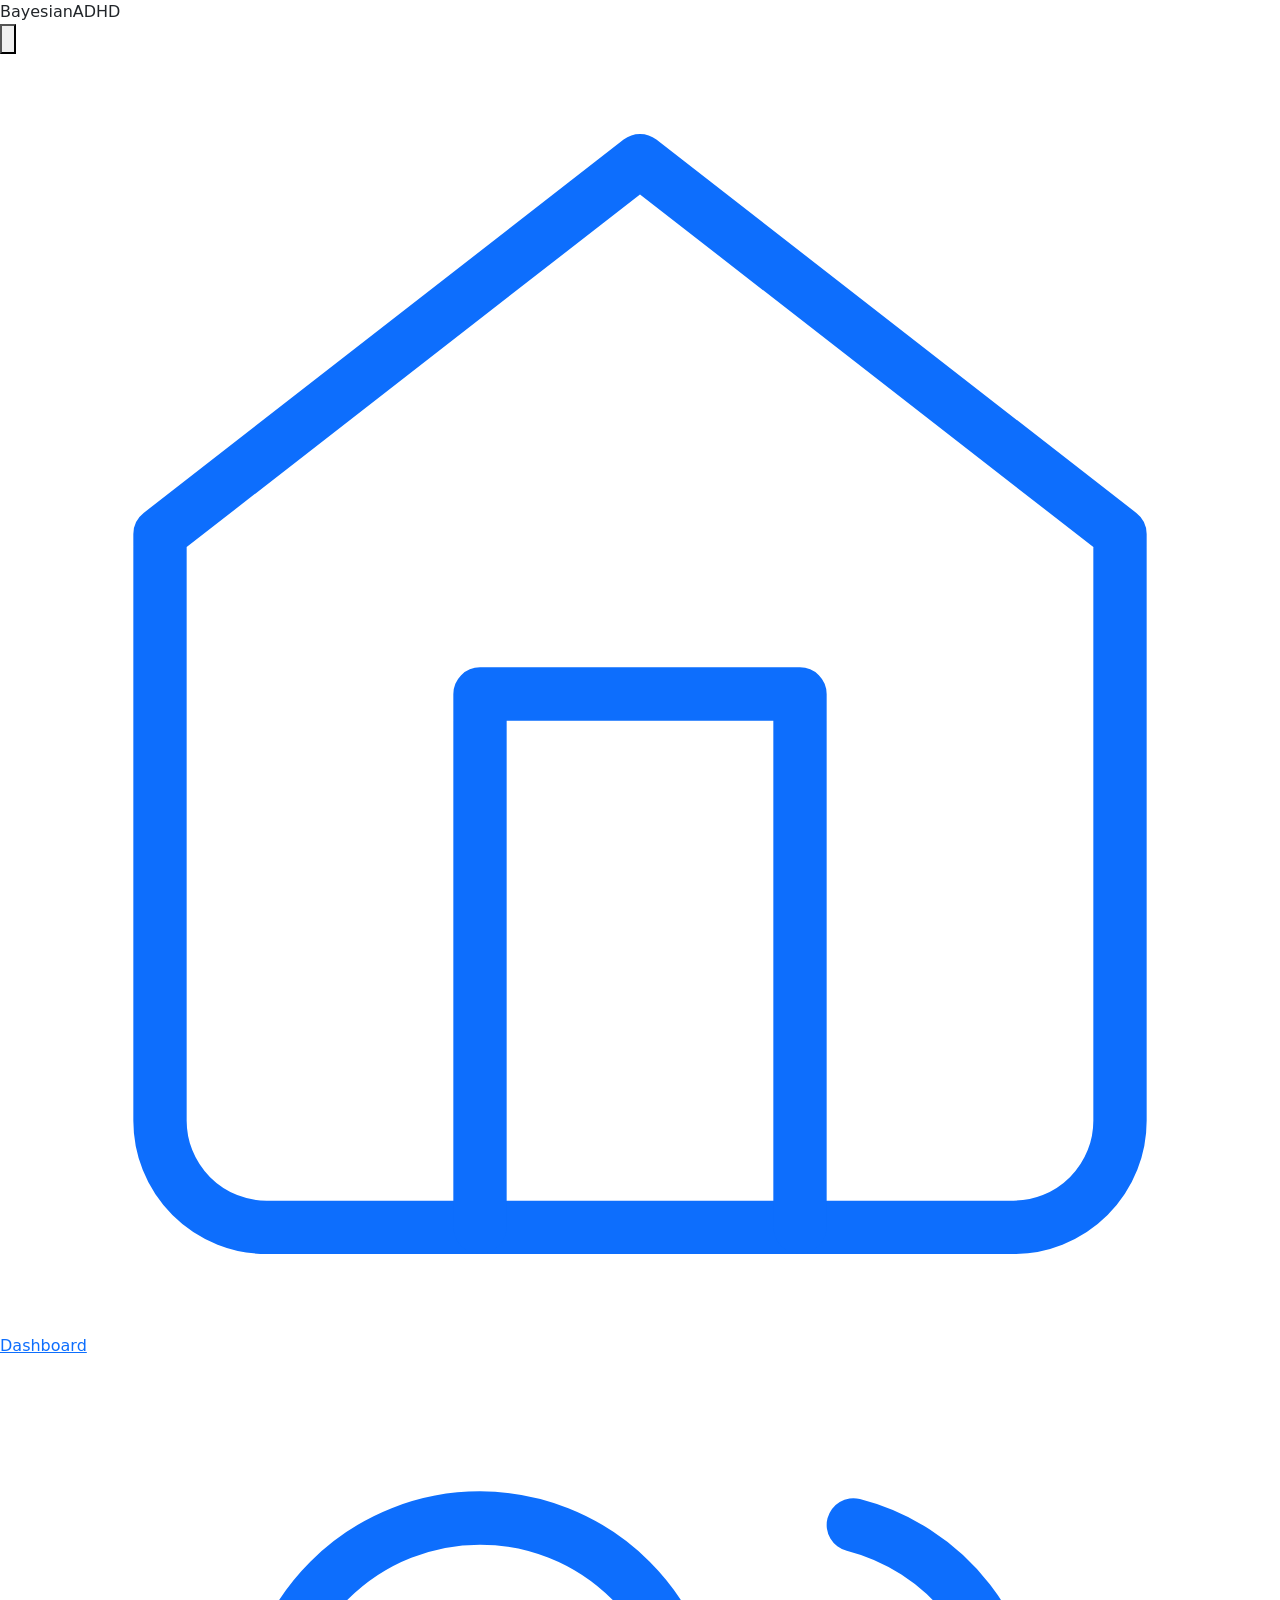
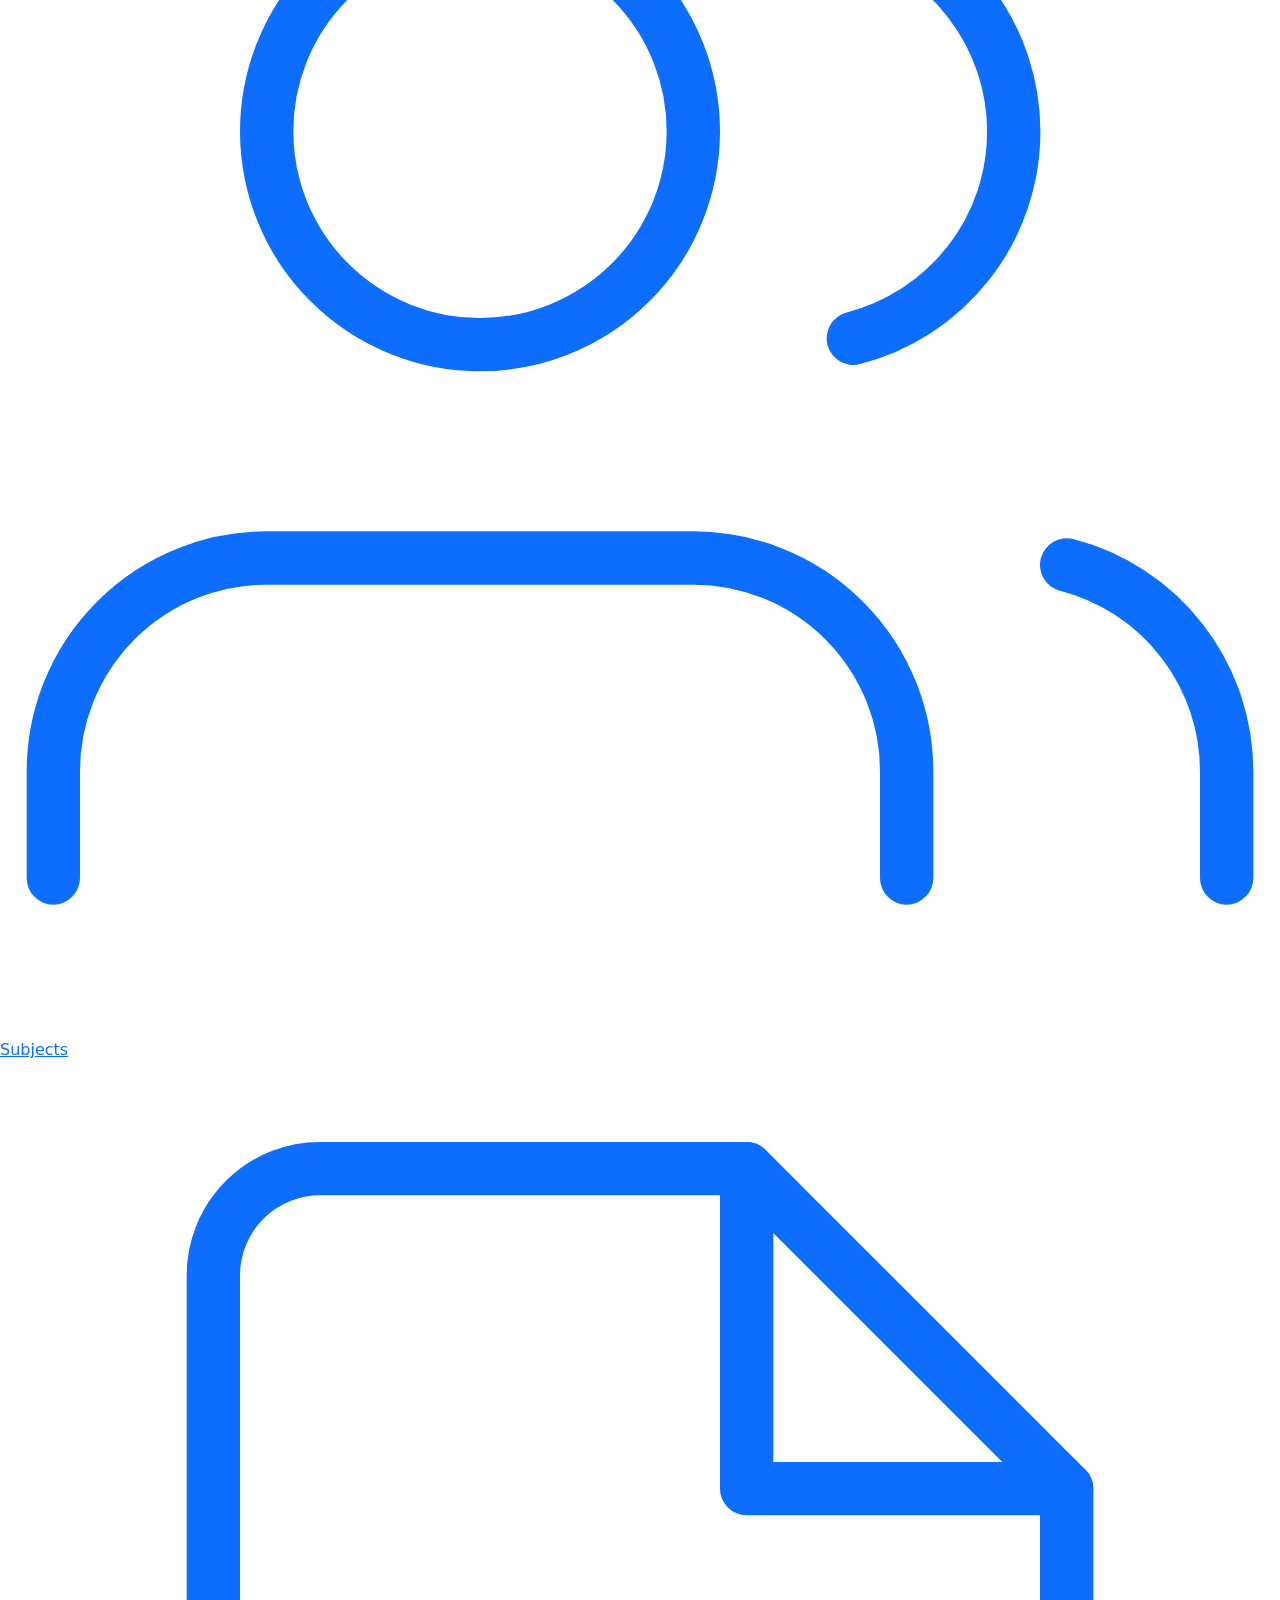
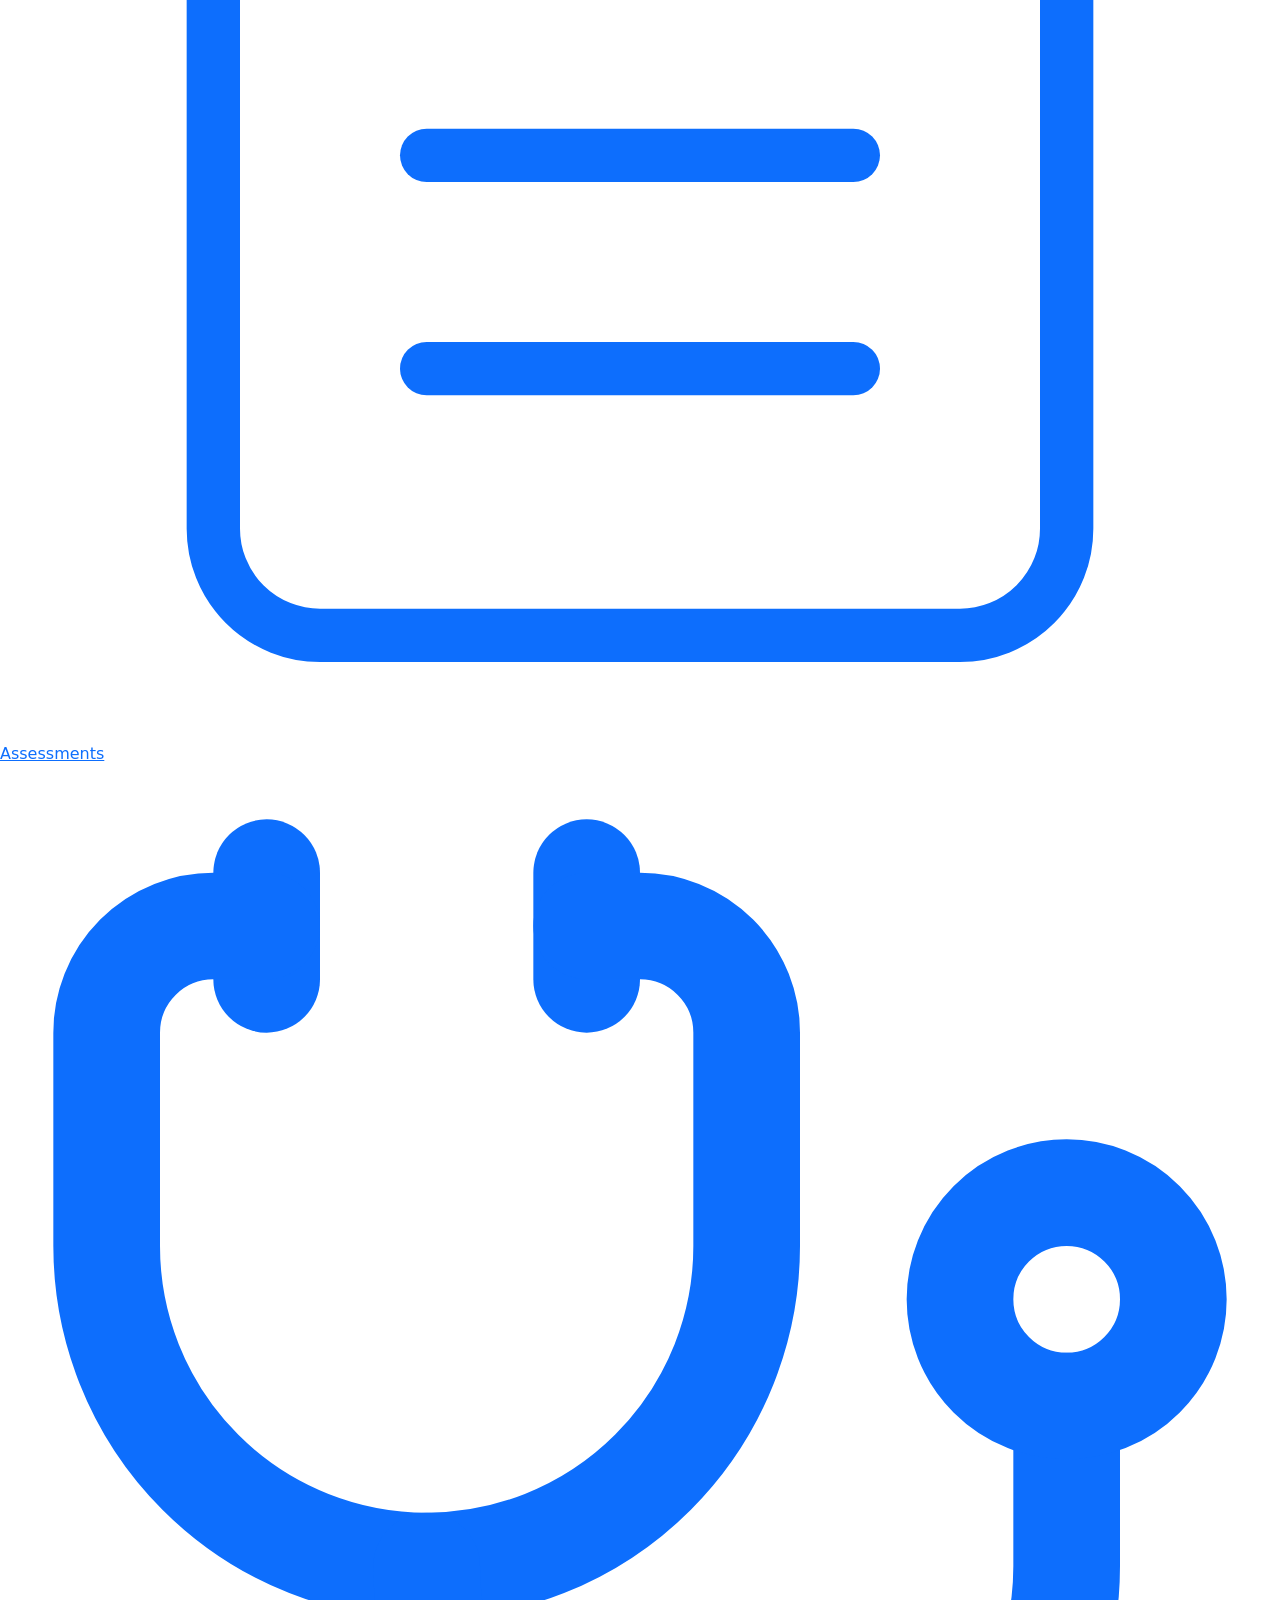
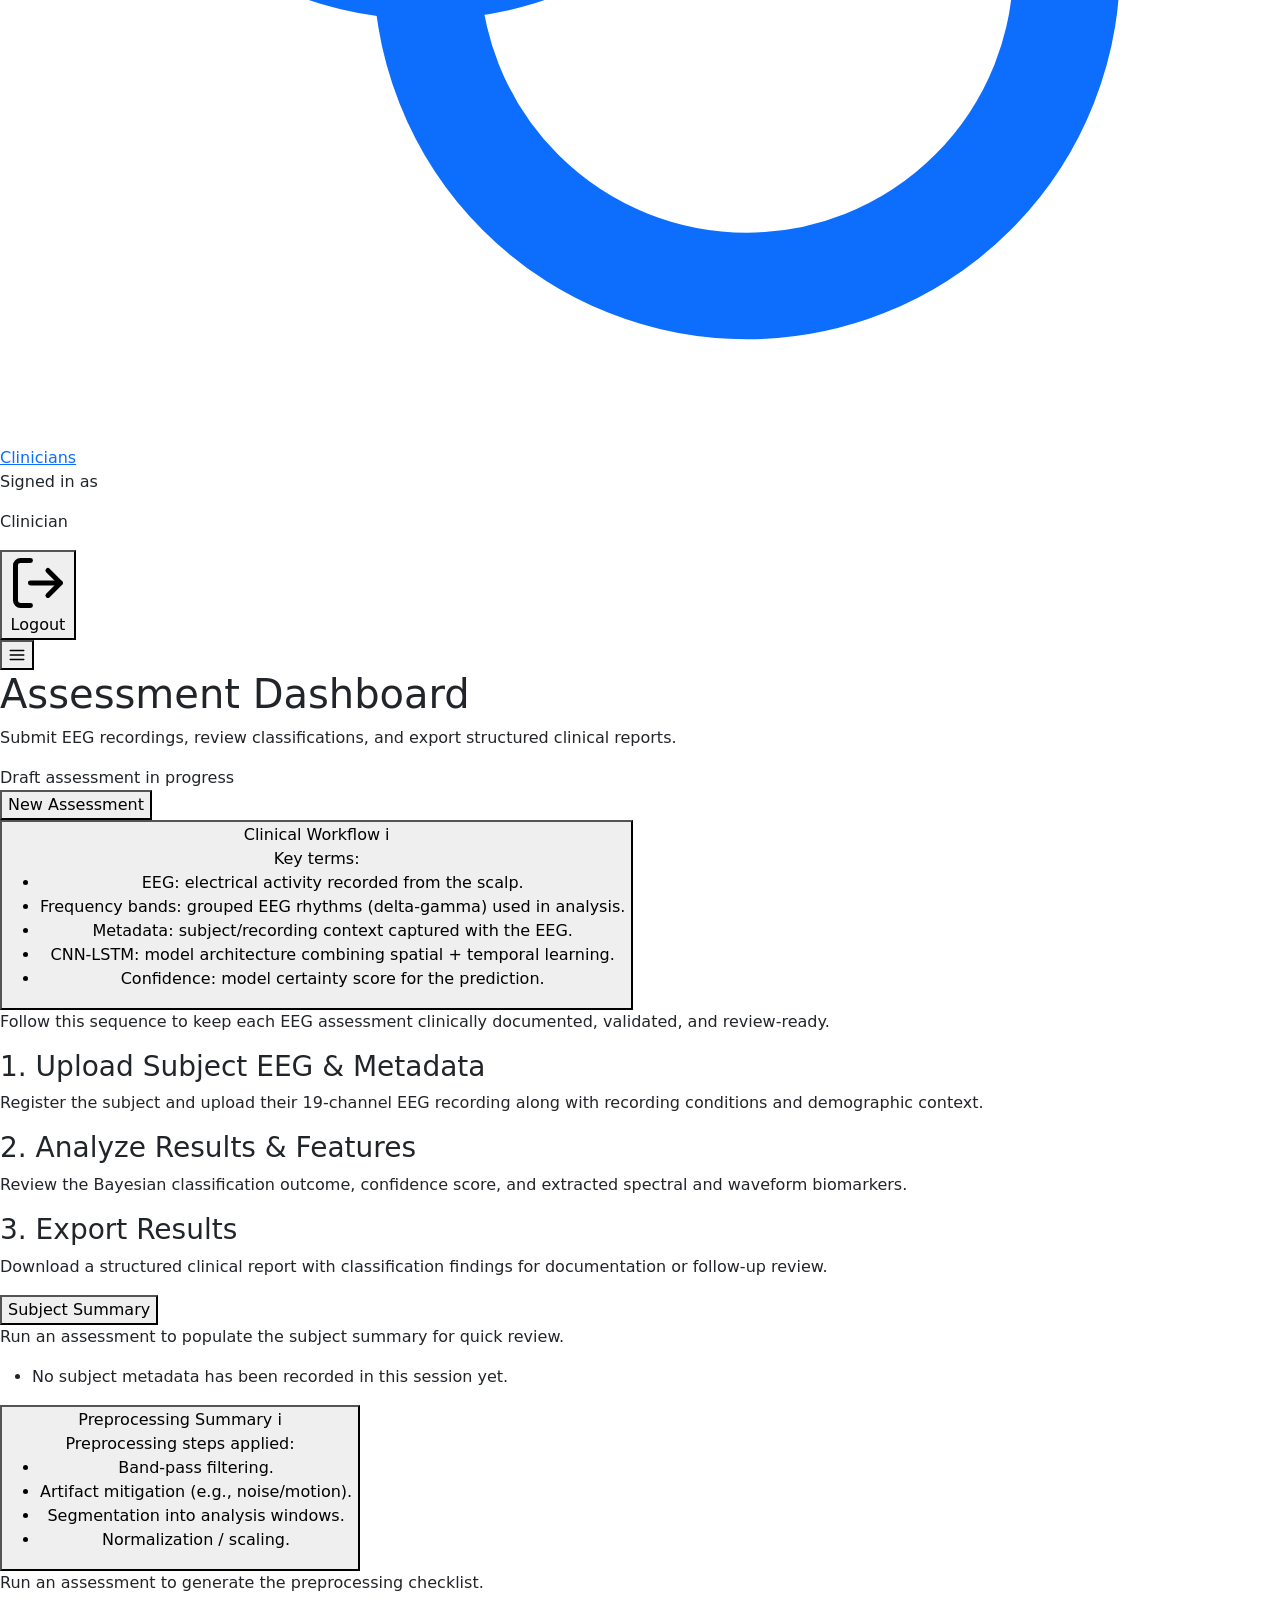
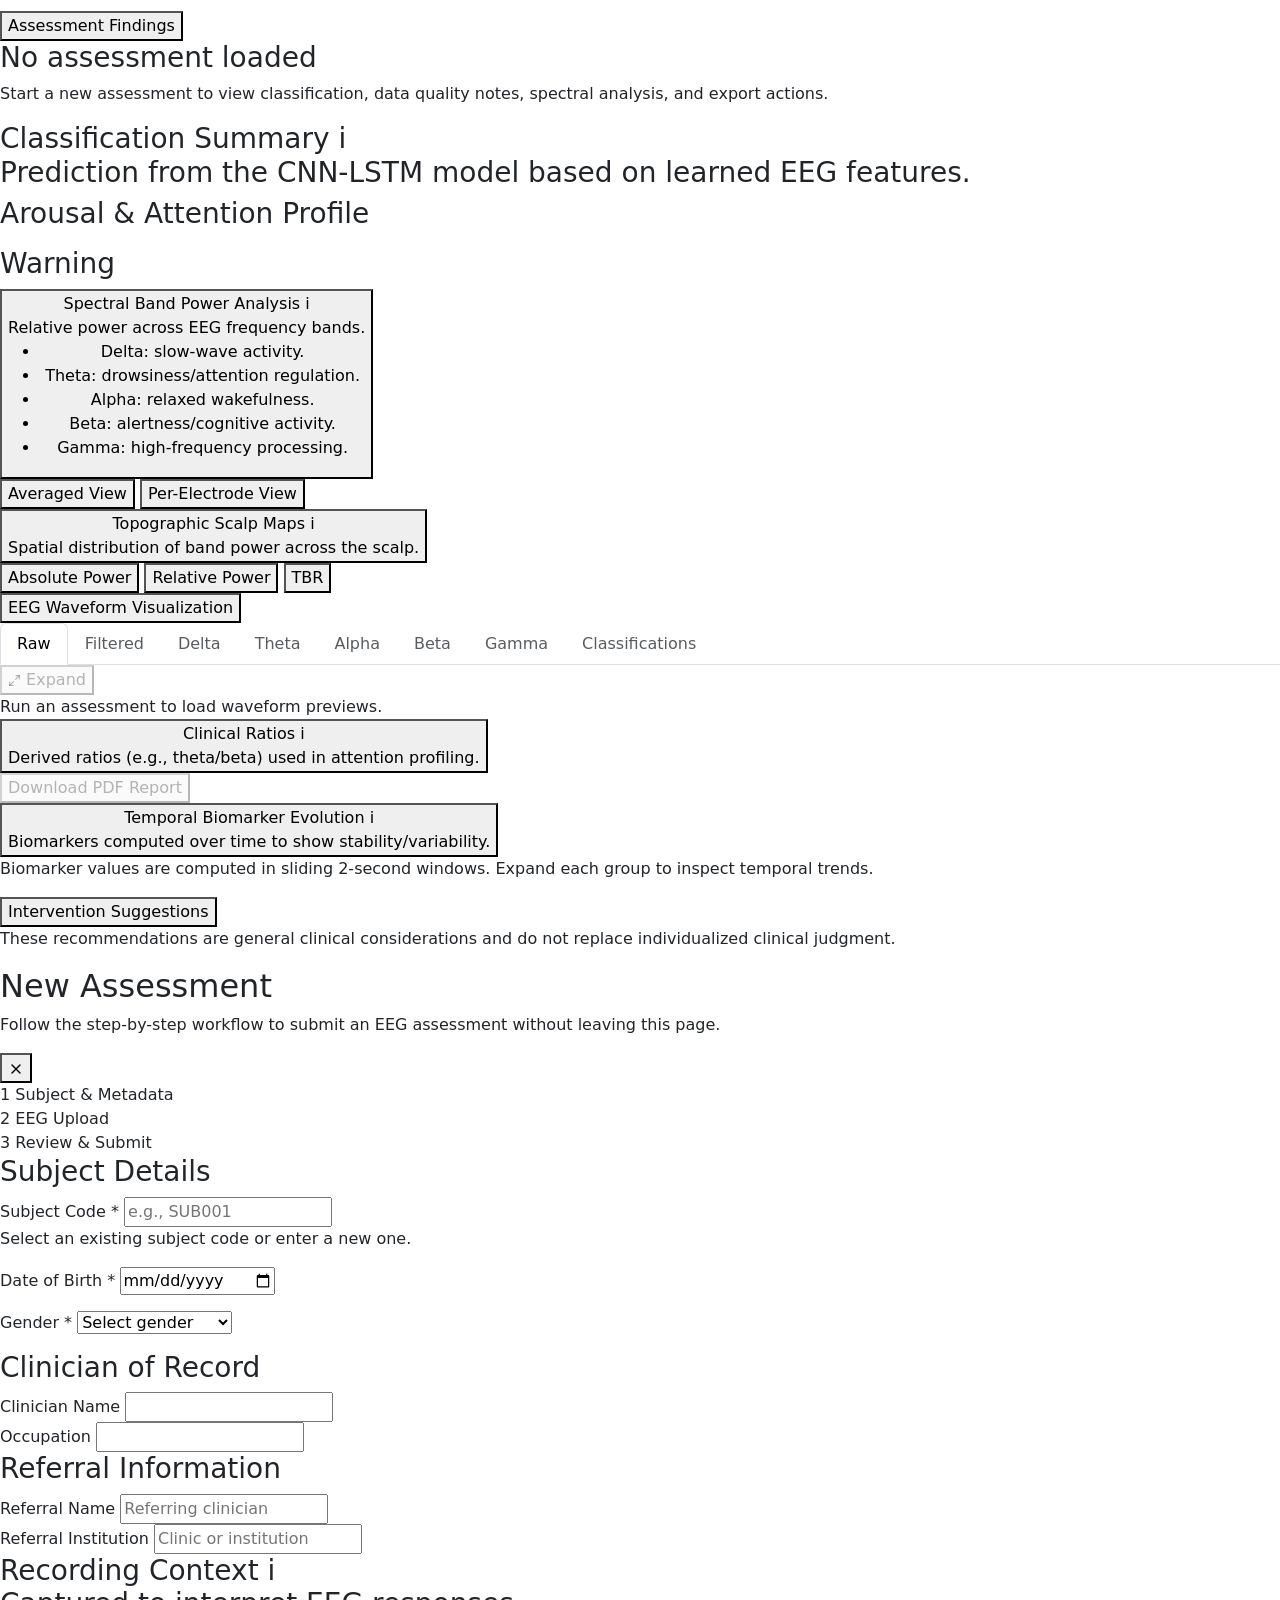
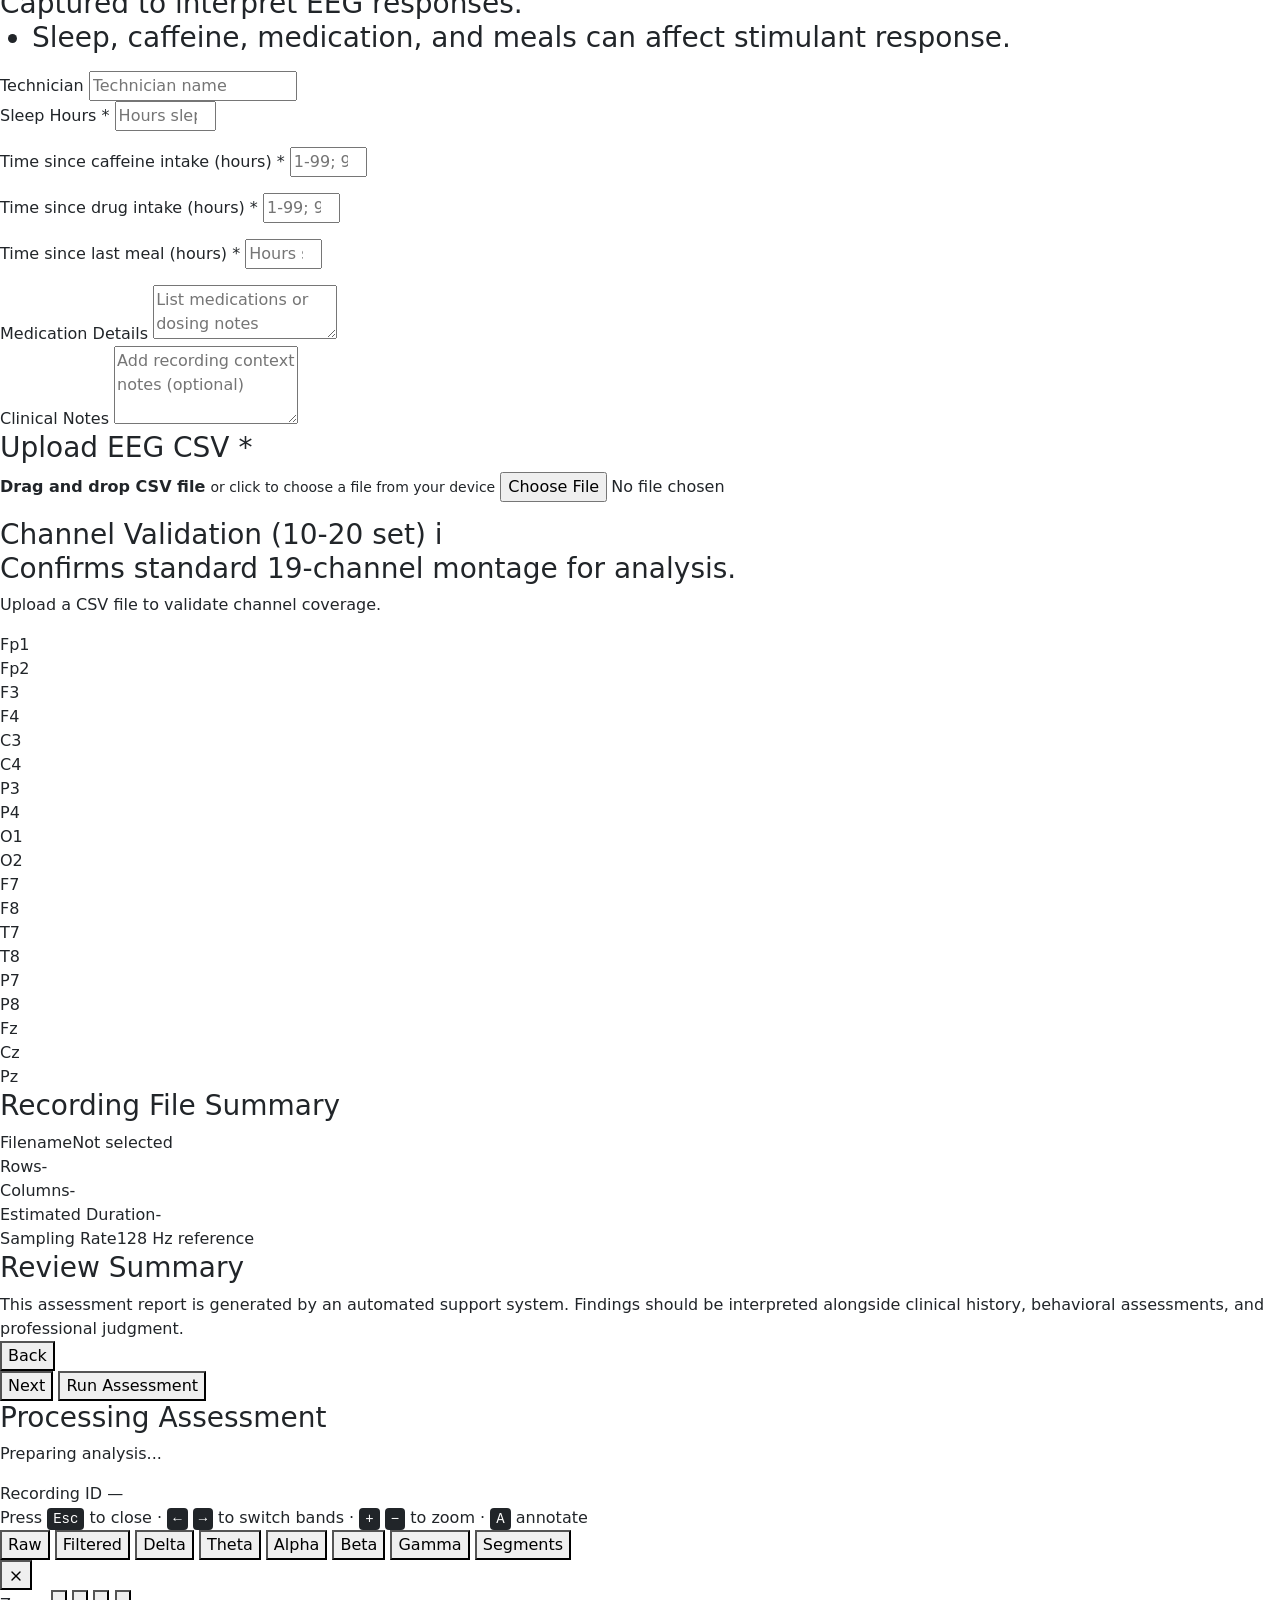
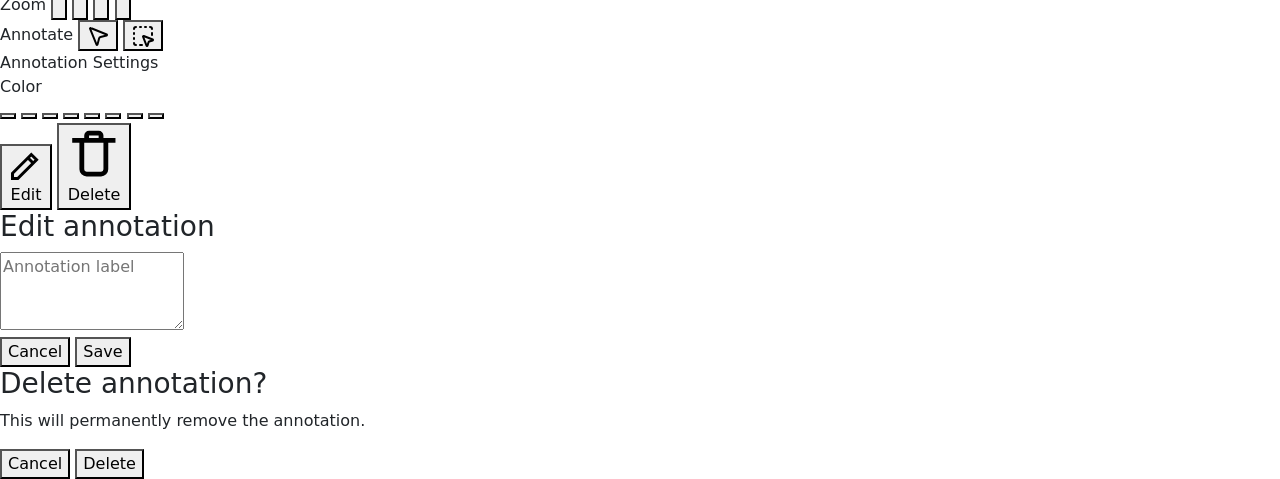
==== backend/app/templates/index.html @ 5d0bcc8f "Refactor HTML structure and improve accessibility in index.html - Adjusted indentation and formattin" ====
<!doctype html>
<html lang="en">
  <head>
    <meta charset="UTF-8" />
    <meta name="viewport" content="width=device-width, initial-scale=1.0" />
    <title>BayesianADHD - Assessment Dashboard</title>
    <link rel="icon" type="image/png" href="/static/images/icon.png" />
    <link
      href="https://cdn.jsdelivr.net/npm/bootstrap@5.3.8/dist/css/bootstrap.min.css"
      rel="stylesheet"
      integrity="sha384-sRIl4kxILFvY47J16cr9ZwB07vP4J8+LH7qKQnuqkuIAvNWLzeN8tE5YBujZqJLB"
      crossorigin="anonymous"
    />
    <link rel="stylesheet" href="/static/app.css" />
    <link rel="stylesheet" href="/static/index.css" />
  </head>

  <body>
    <div
      id="toast-container"
      class="toast-container"
      aria-live="assertive"
      aria-atomic="true"
    ></div>
    <div id="sidebar-backdrop" class="sidebar-backdrop"></div>

    <div class="app-shell">
      <aside class="app-sidebar" id="sidebar" aria-label="Primary navigation">
        <div class="sidebar-brand">
          <div class="sidebar-brand-inner">
            <span class="brand-name">BayesianADHD</span>
          </div>
          <button
            class="sidebar-expand-btn"
            id="sidebar-expand-btn"
            type="button"
            aria-label="Toggle sidebar"
          >
            <svg
              viewBox="0 0 24 24"
              fill="none"
              stroke="currentColor"
              stroke-width="2"
              stroke-linecap="round"
              stroke-linejoin="round"
            >
              <line x1="3" y1="12" x2="21" y2="12"></line>
              <line x1="3" y1="6" x2="21" y2="6"></line>
              <line x1="3" y1="18" x2="21" y2="18"></line>
            </svg>
          </button>
        </div>

        <nav class="sidebar-nav">
          <a
            href="/index.html"
            class="sidebar-link active"
            title="Dashboard"
            aria-label="Dashboard"
          >
            <svg
              viewBox="0 0 24 24"
              fill="none"
              stroke="currentColor"
              stroke-linecap="round"
              stroke-linejoin="round"
            >
              <path d="M3 9l9-7 9 7v11a2 2 0 0 1-2 2H5a2 2 0 0 1-2-2z"></path>
              <polyline points="9 22 9 12 15 12 15 22"></polyline>
            </svg>
            <span>Dashboard</span>
          </a>
          <a href="/subjects.html" class="sidebar-link" title="Subjects" aria-label="Subjects">
            <svg
              viewBox="0 0 24 24"
              fill="none"
              stroke="currentColor"
              stroke-linecap="round"
              stroke-linejoin="round"
            >
              <path d="M17 21v-2a4 4 0 0 0-4-4H5a4 4 0 0 0-4 4v2"></path>
              <circle cx="9" cy="7" r="4"></circle>
              <path d="M23 21v-2a4 4 0 0 0-3-3.87"></path>
              <path d="M16 3.13a4 4 0 0 1 0 7.75"></path>
            </svg>
            <span>Subjects</span>
          </a>
          <a href="/results.html" class="sidebar-link" title="Assessments" aria-label="Assessments">
            <svg
              viewBox="0 0 24 24"
              fill="none"
              stroke="currentColor"
              stroke-linecap="round"
              stroke-linejoin="round"
            >
              <path d="M14 2H6a2 2 0 0 0-2 2v16a2 2 0 0 0 2 2h12a2 2 0 0 0 2-2V8z"></path>
              <polyline points="14 2 14 8 20 8"></polyline>
              <line x1="16" y1="13" x2="8" y2="13"></line>
              <line x1="16" y1="17" x2="8" y2="17"></line>
            </svg>
            <span>Assessments</span>
          </a>
          <a
            href="/clinicians.html"
            class="sidebar-link"
            title="Clinicians"
            aria-label="Clinicians"
          >
            <svg
              viewBox="0 0 24 24"
              fill="none"
              stroke="currentColor"
              stroke-width="2"
              stroke-linecap="round"
              stroke-linejoin="round"
            >
              <path d="M11 2v2"></path>
              <path d="M5 2v2"></path>
              <path d="M5 3H4a2 2 0 0 0-2 2v4a6 6 0 0 0 12 0V5a2 2 0 0 0-2-2h-1"></path>
              <path d="M8 15a6 6 0 0 0 12 0v-3"></path>
              <circle cx="20" cy="10" r="2"></circle>
            </svg>
            <span>Clinicians</span>
          </a>
        </nav>

        <div class="sidebar-footer">
          <p class="sidebar-user-label">Signed in as</p>
          <p class="sidebar-user-name" id="sidebar-clinician-name">Clinician</p>
          <button id="logout-btn" class="sidebar-logout" type="button" title="Logout">
            <svg
              viewBox="0 0 24 24"
              fill="none"
              stroke="currentColor"
              stroke-width="2"
              stroke-linecap="round"
              stroke-linejoin="round"
            >
              <path d="M9 21H5a2 2 0 0 1-2-2V5a2 2 0 0 1 2-2h4"></path>
              <polyline points="16 17 21 12 16 7"></polyline>
              <line x1="21" y1="12" x2="9" y2="12"></line>
            </svg>
            <span class="sidebar-logout-label" id="sidebar-logout-name">Logout</span>
          </button>
        </div>
      </aside>

      <div class="app-main">
        <header class="page-header">
          <div class="page-header-inner">
            <div class="page-title-group">
              <button
                id="sidebar-toggle"
                class="menu-toggle"
                type="button"
                aria-label="Toggle navigation menu"
              >
                <svg
                  width="18"
                  height="18"
                  viewBox="0 0 24 24"
                  fill="none"
                  stroke="currentColor"
                  stroke-width="2"
                  stroke-linecap="round"
                  stroke-linejoin="round"
                >
                  <line x1="3" y1="6" x2="21" y2="6"></line>
                  <line x1="3" y1="12" x2="21" y2="12"></line>
                  <line x1="3" y1="18" x2="21" y2="18"></line>
                </svg>
              </button>
              <div>
                <h1>Assessment Dashboard</h1>
                <p>
                  Submit EEG recordings, review classifications, and export structured clinical
                  reports.
                </p>
                <div id="draft-indicator" class="draft-badge hidden">
                  Draft assessment in progress
                </div>
              </div>
            </div>
            <div class="page-actions">
              <button id="open-assessment-btn" type="button" class="btn-primary-app">
                New Assessment
              </button>
            </div>
          </div>
        </header>

        <main class="page-body">
          <section class="section-shell section-shell--top-level" id="workflow-section">
            <button
              type="button"
              class="section-toggle priority-toggle"
              data-collapsible-toggle
              data-target="workflow-content"
              aria-expanded="true"
            >
              <span class="section-title">
                <span>Clinical Workflow</span>
                <span class="tooltip-anchor">
                  <span class="tooltip-trigger" aria-label="Clinical workflow terminology">
                    i
                  </span>
                  <span class="tooltip-bubble" role="tooltip">
                    <div>Key terms:</div>
                    <ul>
                      <li>EEG: electrical activity recorded from the scalp.</li>
                      <li>Frequency bands: grouped EEG rhythms (delta-gamma) used in analysis.</li>
                      <li>Metadata: subject/recording context captured with the EEG.</li>
                      <li>CNN-LSTM: model architecture combining spatial + temporal learning.</li>
                      <li>Confidence: model certainty score for the prediction.</li>
                    </ul>
                  </span>
                </span>
              </span>
              <span class="toggle-symbol" aria-hidden="true"></span>
            </button>
            <div id="workflow-content" class="section-content" data-collapsible-content>
              <p class="helper-copy">
                Follow this sequence to keep each EEG assessment clinically documented, validated,
                and review-ready.
              </p>
              <div class="workflow-grid">
                <article class="workflow-step">
                  <h3>1. Upload Subject EEG & Metadata</h3>
                  <p>
                    Register the subject and upload their 19-channel EEG recording along with
                    recording conditions and demographic context.
                  </p>
                </article>
                <article class="workflow-step">
                  <h3>2. Analyze Results & Features</h3>
                  <p>
                    Review the Bayesian classification outcome, confidence score, and extracted
                    spectral and waveform biomarkers.
                  </p>
                </article>
                <article class="workflow-step">
                  <h3>3. Export Results</h3>
                  <p>
                    Download a structured clinical report with classification findings for
                    documentation or follow-up review.
                  </p>
                </article>
              </div>
            </div>
          </section>

          <section class="section-shell section-shell--top-level" id="subject-summary-section">
            <button
              type="button"
              class="section-toggle priority-toggle"
              data-collapsible-toggle
              data-target="subject-summary-content"
              aria-expanded="true"
            >
              <span>Subject Summary</span>
              <span class="toggle-symbol" aria-hidden="true"></span>
            </button>
            <div id="subject-summary-content" class="section-content" data-collapsible-content>
              <p id="subject-summary-helper" class="helper-copy">
                Run an assessment to populate the subject summary for quick review.
              </p>
              <ul id="subject-summary-body" class="detail-list"></ul>
            </div>
          </section>

          <section class="section-shell section-shell--top-level" id="prep-checklist-section">
            <button
              type="button"
              class="section-toggle priority-toggle"
              data-collapsible-toggle
              data-target="prep-checklist-content"
              aria-expanded="false"
            >
              <span class="section-title">
                <span>Preprocessing Summary</span>
                <span class="tooltip-anchor">
                  <span class="tooltip-trigger" aria-label="Preprocessing summary definition">
                    i
                  </span>
                  <span class="tooltip-bubble" role="tooltip">
                    <div>Preprocessing steps applied:</div>
                    <ul>
                      <li>Band-pass filtering.</li>
                      <li>Artifact mitigation (e.g., noise/motion).</li>
                      <li>Segmentation into analysis windows.</li>
                      <li>Normalization / scaling.</li>
                    </ul>
                  </span>
                </span>
              </span>
              <span class="toggle-symbol" aria-hidden="true"></span>
            </button>
            <div id="prep-checklist-content" class="section-content" data-collapsible-content>
              <p id="prep-checklist-helper" class="helper-copy">
                Run an assessment to generate the preprocessing checklist.
              </p>
              <ul id="prep-checklist-body" class="detail-list"></ul>
            </div>
          </section>

          <section
            class="section-shell section-shell--top-level results-shell"
            id="assessment-findings"
          >
            <button
              type="button"
              class="section-toggle priority-toggle"
              data-collapsible-toggle
              data-target="clinical-assessment-content"
              aria-expanded="true"
            >
              <span>Assessment Findings</span>
              <span class="toggle-symbol" aria-hidden="true"></span>
            </button>
            <div id="clinical-assessment-content" class="section-content" data-collapsible-content>
              <div class="assessment-panel-body">
                <div id="results-empty-state" class="empty-state">
                  <h3>No assessment loaded</h3>
                  <p>
                    Start a new assessment to view classification, data quality notes, spectral
                    analysis, and export actions.
                  </p>
                </div>

                <div id="results-loading" class="loading-block hidden">
                  <div class="skeleton-row single-wide"></div>
                  <div class="skeleton-row single-tight"></div>
                  <div class="skeleton-row skeleton-row--double"></div>
                  <div class="skeleton-row single-wide"></div>
                </div>

                <div id="results-content" class="results-content hidden">
                  <article class="summary-card">
                    <h3>
                      Classification Summary
                      <span class="tooltip-anchor">
                        <span
                          class="tooltip-trigger"
                          role="button"
                          tabindex="0"
                          aria-label="Classification summary definition"
                        >
                          i
                        </span>
                        <span class="tooltip-bubble" role="tooltip">
                          <div>
                            Prediction from the CNN-LSTM model based on learned EEG features.
                          </div>
                        </span>
                      </span>
                    </h3>
                    <div id="prediction-result"></div>
                  </article>

                  <article class="summary-card" id="narrative-card">
                    <h3>Arousal &amp; Attention Profile</h3>
                    <p id="narrative-text" class="narrative-text"></p>
                  </article>

                  <article id="quality-notice-section" class="quality-card hidden">
                    <h3 id="quality-notice-title">Warning</h3>
                    <div id="quality-notice-content"></div>
                  </article>

                  <article class="section-shell section-shell--card" id="spectral-section-card">
                    <button
                      type="button"
                      class="section-toggle"
                      data-collapsible-toggle
                      data-target="spectral-content"
                      aria-expanded="true"
                    >
                      <span class="section-title">
                        <span>Spectral Band Power Analysis</span>
                        <span class="tooltip-anchor">
                          <span class="tooltip-trigger" aria-label="Spectral band power definition">
                            i
                          </span>
                          <span class="tooltip-bubble" role="tooltip">
                            <div>Relative power across EEG frequency bands.</div>
                            <ul>
                              <li>Delta: slow-wave activity.</li>
                              <li>Theta: drowsiness/attention regulation.</li>
                              <li>Alpha: relaxed wakefulness.</li>
                              <li>Beta: alertness/cognitive activity.</li>
                              <li>Gamma: high-frequency processing.</li>
                            </ul>
                          </span>
                        </span>
                      </span>
                      <span class="toggle-symbol" aria-hidden="true"></span>
                    </button>
                    <div id="spectral-content" class="section-content" data-collapsible-content>
                      <div
                        class="band-view-toggle"
                        role="group"
                        aria-label="Band power display mode"
                      >
                        <button type="button" id="band-view-average" class="toggle-btn active">
                          Averaged View
                        </button>
                        <button type="button" id="band-view-electrode" class="toggle-btn">
                          Per-Electrode View
                        </button>
                      </div>
                      <div id="band-power-bars"></div>
                    </div>
                  </article>

                  <article class="section-shell section-shell--card" id="topographic-section-card">
                    <button
                      type="button"
                      class="section-toggle"
                      data-collapsible-toggle
                      data-target="topographic-content"
                      aria-expanded="false"
                    >
                      <span class="section-title">
                        <span>Topographic Scalp Maps</span>
                        <span class="tooltip-anchor">
                          <span
                            class="tooltip-trigger"
                            aria-label="Topographic scalp maps definition"
                          >
                            i
                          </span>
                          <span class="tooltip-bubble" role="tooltip">
                            <div>Spatial distribution of band power across the scalp.</div>
                          </span>
                        </span>
                      </span>
                      <span class="toggle-symbol" aria-hidden="true"></span>
                    </button>
                    <div
                      id="topographic-content"
                      class="section-content hidden"
                      data-collapsible-content
                    >
                      <div id="topo-section">
                        <div class="topo-type-toggle">
                          <button
                            type="button"
                            class="topo-type-btn active"
                            data-topo-type="absolute"
                          >
                            Absolute Power
                          </button>
                          <button type="button" class="topo-type-btn" data-topo-type="relative">
                            Relative Power
                          </button>
                          <button type="button" class="topo-type-btn" data-topo-type="tbr">
                            TBR
                          </button>
                        </div>
                        <div id="topo-content">
                          <div id="topo-absolute" class="topo-grid"></div>
                          <div id="topo-relative" class="topo-grid hidden"></div>
                          <div id="topo-tbr" class="topo-grid hidden"></div>
                        </div>
                        <div id="topo-loading" class="loading-block hidden">
                          <div class="skeleton-row"></div>
                          <div class="skeleton-row large"></div>
                        </div>
                      </div>
                    </div>
                  </article>

                  <article class="section-shell section-shell--card" id="waveform-section-card">
                    <button
                      type="button"
                      class="section-toggle"
                      data-collapsible-toggle
                      data-target="waveform-content"
                      aria-expanded="true"
                    >
                      <span>EEG Waveform Visualization</span>
                      <span class="toggle-symbol" aria-hidden="true"></span>
                    </button>
                    <div id="waveform-content" class="section-content" data-collapsible-content>
                      <div class="waveform-tab-bar">
                        <ul class="nav nav-tabs visualization-tabs" id="eegTabs" role="tablist">
                          <li class="nav-item" role="presentation">
                            <button
                              class="nav-link active"
                              id="raw-tab"
                              data-bs-toggle="tab"
                              data-bs-target="#raw-pane"
                              type="button"
                              role="tab"
                              disabled
                            >
                              Raw
                            </button>
                          </li>
                          <li class="nav-item" role="presentation">
                            <button
                              class="nav-link"
                              id="filtered-tab"
                              data-bs-toggle="tab"
                              data-bs-target="#filtered-pane"
                              type="button"
                              role="tab"
                              disabled
                            >
                              Filtered
                            </button>
                          </li>
                          <li class="nav-item" role="presentation">
                            <button
                              class="nav-link"
                              id="delta-tab"
                              data-bs-toggle="tab"
                              data-bs-target="#delta-pane"
                              type="button"
                              role="tab"
                              disabled
                            >
                              Delta
                            </button>
                          </li>
                          <li class="nav-item" role="presentation">
                            <button
                              class="nav-link"
                              id="theta-tab"
                              data-bs-toggle="tab"
                              data-bs-target="#theta-pane"
                              type="button"
                              role="tab"
                              disabled
                            >
                              Theta
                            </button>
                          </li>
                          <li class="nav-item" role="presentation">
                            <button
                              class="nav-link"
                              id="alpha-tab"
                              data-bs-toggle="tab"
                              data-bs-target="#alpha-pane"
                              type="button"
                              role="tab"
                              disabled
                            >
                              Alpha
                            </button>
                          </li>
                          <li class="nav-item" role="presentation">
                            <button
                              class="nav-link"
                              id="beta-tab"
                              data-bs-toggle="tab"
                              data-bs-target="#beta-pane"
                              type="button"
                              role="tab"
                              disabled
                            >
                              Beta
                            </button>
                          </li>
                          <li class="nav-item" role="presentation">
                            <button
                              class="nav-link"
                              id="gamma-tab"
                              data-bs-toggle="tab"
                              data-bs-target="#gamma-pane"
                              type="button"
                              role="tab"
                              disabled
                            >
                              Gamma
                            </button>
                          </li>
                          <li class="nav-item" role="presentation">
                            <button
                              class="nav-link"
                              id="segments-tab"
                              data-bs-toggle="tab"
                              data-bs-target="#segments-pane"
                              type="button"
                              role="tab"
                              disabled
                            >
                              Classifications
                            </button>
                          </li>
                        </ul>
                        <button
                          id="eeg-expand-btn"
                          type="button"
                          class="viz-expand-btn"
                          aria-label="Expand EEG waveform to full screen"
                          disabled
                        >
                          <svg
                            width="13"
                            height="13"
                            viewBox="0 0 24 24"
                            fill="none"
                            stroke="currentColor"
                            stroke-width="2"
                            stroke-linecap="round"
                            stroke-linejoin="round"
                            aria-hidden="true"
                          >
                            <polyline points="15 3 21 3 21 9"></polyline>
                            <polyline points="9 21 3 21 3 15"></polyline>
                            <line x1="21" y1="3" x2="14" y2="10"></line>
                            <line x1="3" y1="21" x2="10" y2="14"></line>
                          </svg>
                          Expand
                        </button>
                      </div>
                      <div class="tab-content" id="eegTabContent">
                        <div class="tab-pane fade show active" id="raw-pane" role="tabpanel">
                          <div class="visualization-container" id="viz-raw">
                            Run an assessment to load waveform previews.
                          </div>
                        </div>
                        <div class="tab-pane fade" id="filtered-pane" role="tabpanel">
                          <div class="visualization-container" id="viz-filtered">
                            Run an assessment to load waveform previews.
                          </div>
                        </div>
                        <div class="tab-pane fade" id="delta-pane" role="tabpanel">
                          <div class="visualization-container" id="viz-delta">
                            Run an assessment to load waveform previews.
                          </div>
                        </div>
                        <div class="tab-pane fade" id="theta-pane" role="tabpanel">
                          <div class="visualization-container" id="viz-theta">
                            Run an assessment to load waveform previews.
                          </div>
                        </div>
                        <div class="tab-pane fade" id="alpha-pane" role="tabpanel">
                          <div class="visualization-container" id="viz-alpha">
                            Run an assessment to load waveform previews.
                          </div>
                        </div>
                        <div class="tab-pane fade" id="beta-pane" role="tabpanel">
                          <div class="visualization-container" id="viz-beta">
                            Run an assessment to load waveform previews.
                          </div>
                        </div>
                        <div class="tab-pane fade" id="gamma-pane" role="tabpanel">
                          <div class="visualization-container" id="viz-gamma">
                            Run an assessment to load waveform previews.
                          </div>
                        </div>
                        <div class="tab-pane fade" id="segments-pane" role="tabpanel">
                          <div class="visualization-container" id="viz-segments">
                            Run an assessment to view classification segments.
                          </div>
                        </div>
                      </div>
                    </div>
                  </article>

                  <article class="section-shell section-shell--card" id="clinical-ratios-card">
                    <button
                      type="button"
                      class="section-toggle"
                      data-collapsible-toggle
                      data-target="clinical-ratios-content"
                      aria-expanded="true"
                    >
                      <span class="section-title">
                        <span>Clinical Ratios</span>
                        <span class="tooltip-anchor">
                          <span class="tooltip-trigger" aria-label="Clinical ratios definition">
                            i
                          </span>
                          <span class="tooltip-bubble" role="tooltip">
                            <div>
                              Derived ratios (e.g., theta/beta) used in attention profiling.
                            </div>
                          </span>
                        </span>
                      </span>
                      <span class="toggle-symbol" aria-hidden="true"></span>
                    </button>
                    <div
                      id="clinical-ratios-content"
                      class="section-content"
                      data-collapsible-content
                    >
                      <div id="clinical-ratios" class="ratio-grid"></div>
                    </div>
                  </article>

                  <div id="export-bar" class="export-bar hidden">
                    <button id="download-pdf-btn" type="button" class="btn-primary-app" disabled>
                      Download PDF Report
                    </button>
                  </div>

                  <article class="section-shell section-shell--card" id="temporal-card">
                    <button
                      type="button"
                      class="section-toggle"
                      data-collapsible-toggle
                      data-target="temporal-content"
                      aria-expanded="false"
                    >
                      <span>Temporal Biomarker Evolution</span>
                      <span class="tooltip-anchor">
                        <span
                          class="tooltip-trigger"
                          aria-label="Temporal biomarker evolution definition"
                        >
                          i
                        </span>
                        <span class="tooltip-bubble" role="tooltip">
                          <div>Biomarkers computed over time to show stability/variability.</div>
                        </span>
                      </span>
                      <span class="toggle-symbol" aria-hidden="true"></span>
                    </button>
                    <div
                      id="temporal-content"
                      class="section-content hidden"
                      data-collapsible-content
                    >
                      <p class="helper-copy">
                        Biomarker values are computed in sliding 2-second windows. Expand each group
                        to inspect temporal trends.
                      </p>
                      <div id="temporal-section">
                        <div id="temporal-plots" class="temporal-plot-list"></div>
                        <div id="temporal-summary"></div>
                        <div id="temporal-loading" class="loading-block hidden">
                          <div class="skeleton-row"></div>
                          <div class="skeleton-row large"></div>
                        </div>
                      </div>
                    </div>
                  </article>

                  <article class="section-shell section-shell--card" id="intervention-card">
                    <button
                      type="button"
                      class="section-toggle"
                      data-collapsible-toggle
                      data-target="intervention-content"
                      aria-expanded="false"
                    >
                      <span>Intervention Suggestions</span>
                      <span class="toggle-symbol" aria-hidden="true"></span>
                    </button>
                    <div
                      id="intervention-content"
                      class="section-content hidden"
                      data-collapsible-content
                    >
                      <p class="helper-copy">
                        These recommendations are general clinical considerations and do not replace
                        individualized clinical judgment.
                      </p>
                      <ul id="intervention-suggestions" class="intervention-list"></ul>
                    </div>
                  </article>
                </div>
              </div>
            </div>
          </section>
        </main>

        <div id="assessment-backdrop" class="assessment-backdrop"></div>
        <aside
          class="assessment-drawer"
          id="assessment-drawer"
          aria-hidden="true"
          aria-labelledby="assessment-drawer-title"
        >
          <div class="drawer-header">
            <div>
              <h2 id="assessment-drawer-title">New Assessment</h2>
              <p>
                Follow the step-by-step workflow to submit an EEG assessment without leaving this
                page.
              </p>
            </div>
            <button
              id="close-assessment-btn"
              class="icon-button"
              type="button"
              aria-label="Close assessment drawer"
            >
              <svg
                width="16"
                height="16"
                viewBox="0 0 24 24"
                fill="none"
                stroke="currentColor"
                stroke-width="2"
                stroke-linecap="round"
                stroke-linejoin="round"
              >
                <line x1="18" y1="6" x2="6" y2="18"></line>
                <line x1="6" y1="6" x2="18" y2="18"></line>
              </svg>
            </button>
          </div>

          <div class="drawer-stepper" aria-label="Assessment steps">
            <div class="step-item is-active" id="step-item-1">
              <span class="step-item-inner">
                <span class="step-dot">1</span>
                <span class="step-text">Subject & Metadata</span>
              </span>
            </div>
            <div class="step-item" id="step-item-2">
              <span class="step-item-inner">
                <span class="step-dot">2</span>
                <span class="step-text">EEG Upload</span>
              </span>
            </div>
            <div class="step-item" id="step-item-3">
              <span class="step-item-inner">
                <span class="step-dot">3</span>
                <span class="step-text">Review & Submit</span>
              </span>
            </div>
          </div>

          <div class="drawer-body">
            <form id="analysis-form" enctype="multipart/form-data" novalidate>
              <section class="drawer-step" data-step="1">
                <div class="assessment-form-columns">
                  <div class="assessment-form-column assessment-form-column--left">
                    <div class="form-panel">
                      <h3>Subject Details</h3>
                      <div class="form-grid">
                        <div class="field-wrap full">
                          <label for="subject-code"
                            >Subject Code <span class="required-indicator">*</span></label
                          >
                          <input
                            type="text"
                            id="subject-code"
                            list="subject-list"
                            placeholder="e.g., SUB001"
                            maxlength="60"
                            required
                          />
                          <datalist id="subject-list"></datalist>
                          <p class="hint">Select an existing subject code or enter a new one.</p>
                          <p class="field-error hidden" data-error-for="subject-code"></p>
                        </div>
                        <div class="field-wrap">
                          <label for="date-of-birth"
                            >Date of Birth <span class="required-indicator">*</span></label
                          >
                          <input type="date" id="date-of-birth" required />
                          <p class="field-error hidden" data-error-for="date-of-birth"></p>
                        </div>
                        <div class="field-wrap">
                          <label for="gender"
                            >Gender <span class="required-indicator">*</span></label
                          >
                          <select id="gender" required>
                            <option value="" selected disabled>Select gender</option>
                            <option value="Male">Male</option>
                            <option value="Female">Female</option>
                            <option value="Other">Other</option>
                            <option value="Prefer not to say">Prefer not to say</option>
                          </select>
                          <p class="field-error hidden" data-error-for="gender"></p>
                        </div>
                      </div>
                    </div>

                    <div class="form-panel">
                      <h3>Clinician of Record</h3>
                      <div class="form-grid">
                        <div class="field-wrap">
                          <label for="clinician-input">Clinician Name</label>
                          <input type="text" id="clinician-input" name="clinician_name" readonly />
                        </div>
                        <div class="field-wrap">
                          <label for="occupation">Occupation</label>
                          <input type="text" id="occupation" name="occupation" readonly />
                        </div>
                      </div>
                    </div>

                    <div class="form-panel">
                      <h3>Referral Information</h3>
                      <div class="form-grid">
                        <div class="field-wrap">
                          <label for="referral-name">Referral Name</label>
                          <input
                            type="text"
                            id="referral-name"
                            placeholder="Referring clinician"
                            maxlength="60"
                          />
                        </div>
                        <div class="field-wrap">
                          <label for="referral-institution">Referral Institution</label>
                          <input
                            type="text"
                            id="referral-institution"
                            placeholder="Clinic or institution"
                            maxlength="60"
                          />
                        </div>
                      </div>
                    </div>
                  </div>

                  <div class="assessment-form-column assessment-form-column--right">
                    <div class="form-panel">
                      <h3>
                        Recording Context
                        <span class="tooltip-anchor">
                          <span
                            class="tooltip-trigger"
                            role="button"
                            tabindex="0"
                            aria-label="Recording context definition"
                          >
                            i
                          </span>
                          <span class="tooltip-bubble" role="tooltip">
                            <div>Captured to interpret EEG responses.</div>
                            <ul>
                              <li>
                                Sleep, caffeine, medication, and meals can affect stimulant
                                response.
                              </li>
                            </ul>
                          </span>
                        </span>
                      </h3>
                      <div class="form-grid">
                        <div class="field-wrap">
                          <label for="technician-name">Technician</label>
                          <input
                            type="text"
                            id="technician-name"
                            placeholder="Technician name"
                            maxlength="60"
                          />
                        </div>
                        <div class="field-wrap">
                          <label for="sleep-hours"
                            >Sleep Hours <span class="required-indicator">*</span></label
                          >
                          <input
                            type="number"
                            id="sleep-hours"
                            min="0"
                            max="99.99"
                            step="0.5"
                            placeholder="Hours slept"
                            required
                          />
                          <p class="field-error hidden" data-error-for="sleep-hours"></p>
                        </div>
                        <div class="field-wrap">
                          <label for="coffee-hours-ago"
                            >Time since caffeine intake (hours)
                            <span class="required-indicator">*</span></label
                          >
                          <input
                            type="number"
                            id="coffee-hours-ago"
                            min="1"
                            max="99"
                            step="1"
                            placeholder="1-99; 99 means no record"
                            required
                          />
                          <p class="field-error hidden" data-error-for="coffee-hours-ago"></p>
                        </div>
                        <div class="field-wrap">
                          <label for="drugs-hours-ago"
                            >Time since drug intake (hours)
                            <span class="required-indicator">*</span></label
                          >
                          <input
                            type="number"
                            id="drugs-hours-ago"
                            min="1"
                            max="99"
                            step="1"
                            placeholder="1-99; 99 means no record"
                            required
                          />
                          <p class="field-error hidden" data-error-for="drugs-hours-ago"></p>
                        </div>
                        <div class="field-wrap">
                          <label for="meal-hours-ago"
                            >Time since last meal (hours)
                            <span class="required-indicator">*</span></label
                          >
                          <input
                            type="number"
                            id="meal-hours-ago"
                            min="0"
                            max="99"
                            step="1"
                            placeholder="Hours since last meal"
                            required
                          />
                          <p class="field-error hidden" data-error-for="meal-hours-ago"></p>
                        </div>
                        <div class="field-wrap full">
                          <label for="medication">Medication Details</label>
                          <textarea
                            id="medication"
                            rows="2"
                            placeholder="List medications or dosing notes"
                            maxlength="255"
                          ></textarea>
                        </div>
                        <div class="field-wrap full">
                          <label for="notes">Clinical Notes</label>
                          <textarea
                            id="notes"
                            rows="3"
                            placeholder="Add recording context notes (optional)"
                            maxlength="255"
                          ></textarea>
                        </div>
                      </div>
                    </div>
                  </div>
                </div>
              </section>

              <section class="drawer-step hidden" data-step="2">
                <div class="assessment-form-columns">
                  <div class="assessment-form-column assessment-form-column--left">
                    <div class="form-panel">
                      <h3>Upload EEG CSV <span class="required-indicator">*</span></h3>
                      <label class="upload-dropzone" id="file-dropzone" for="file">
                        <strong id="file-dropzone-title">Drag and drop CSV file</strong>
                        <small id="file-dropzone-subtitle"
                          >or click to choose a file from your device</small
                        >
                        <input type="file" id="file" name="file" accept=".csv" class="hidden" />
                      </label>
                      <p class="field-error hidden" data-error-for="file"></p>
                    </div>

                    <div class="form-panel">
                      <h3>
                        Channel Validation (10-20 set)
                        <span class="tooltip-anchor">
                          <span
                            class="tooltip-trigger"
                            role="button"
                            tabindex="0"
                            aria-label="Channel validation definition"
                          >
                            i
                          </span>
                          <span class="tooltip-bubble" role="tooltip">
                            <div>Confirms standard 19-channel montage for analysis.</div>
                          </span>
                        </span>
                      </h3>
                      <p class="hint" id="channel-status">
                        Upload a CSV file to validate channel coverage.
                      </p>
                      <div id="channel-grid" class="channel-grid"></div>
                    </div>
                  </div>

                  <div class="assessment-form-column assessment-form-column--right">
                    <div class="form-panel">
                      <h3>Recording File Summary</h3>
                      <div id="file-meta" class="metadata-panel">
                        <div class="metadata-row">
                          <span>Filename</span><span>Not selected</span>
                        </div>
                        <div class="metadata-row"><span>Rows</span><span>-</span></div>
                        <div class="metadata-row"><span>Columns</span><span>-</span></div>
                        <div class="metadata-row">
                          <span>Estimated Duration</span><span>-</span>
                        </div>
                        <div class="metadata-row">
                          <span>Sampling Rate</span><span>128 Hz reference</span>
                        </div>
                      </div>
                    </div>
                  </div>
                </div>
              </section>

              <section class="drawer-step hidden" data-step="3">
                <div class="form-panel">
                  <h3>Review Summary</h3>
                  <div id="review-summary" class="detail-list"></div>
                </div>

                <div class="disclaimer-note">
                  This assessment report is generated by an automated support system. Findings
                  should be interpreted alongside clinical history, behavioral assessments, and
                  professional judgment.
                </div>
              </section>

              <div class="drawer-actions" id="drawer-actions">
                <button type="button" class="btn-secondary-app" id="step-back-btn">Back</button>
                <div class="drawer-action-group">
                  <button type="button" class="btn-primary-app" id="step-next-btn">Next</button>
                  <button type="submit" class="btn-primary-app hidden" id="analyze-btn">
                    Run Assessment
                  </button>
                </div>
              </div>
            </form>

            <div id="drawer-processing" class="processing-panel hidden">
              <h3>Processing Assessment</h3>
              <p id="processing-status">Preparing analysis...</p>
              <div class="processing-track">
                <div id="processing-progress" class="processing-fill"></div>
              </div>
              <ul id="processing-list" class="processing-list"></ul>
            </div>
          </div>
        </aside>
      </div>
    </div>

    <!-- EEG Full-Screen Modal -->
    <div
      id="eeg-modal-overlay"
      class="eeg-modal-overlay"
      role="dialog"
      aria-modal="true"
      aria-labelledby="eeg-modal-recording-id"
      aria-hidden="true"
    >
      <div class="eeg-modal" id="eeg-modal">
        <div class="eeg-modal-header">
          <div class="eeg-modal-header-left">
            <div class="eeg-modal-recording">
              <span class="eeg-modal-recording-label">Recording ID</span>
              <span id="eeg-modal-recording-id">—</span>
            </div>
            <div class="eeg-modal-shortcuts">
              Press <kbd>Esc</kbd> to close · <kbd>←</kbd> <kbd>→</kbd> to switch bands ·
              <kbd>+</kbd> <kbd>−</kbd> to zoom · <kbd>A</kbd> annotate
            </div>
          </div>
          <div class="eeg-modal-header-controls">
            <div class="eeg-modal-band-switcher" role="group" aria-label="Select EEG band">
              <button class="eeg-modal-band-btn active" data-modal-band="raw" type="button">
                Raw
              </button>
              <button class="eeg-modal-band-btn" data-modal-band="filtered" type="button">
                Filtered
              </button>
              <button class="eeg-modal-band-btn" data-modal-band="delta" type="button">
                Delta
              </button>
              <button class="eeg-modal-band-btn" data-modal-band="theta" type="button">
                Theta
              </button>
              <button class="eeg-modal-band-btn" data-modal-band="alpha" type="button">
                Alpha
              </button>
              <button class="eeg-modal-band-btn" data-modal-band="beta" type="button">Beta</button>
              <button class="eeg-modal-band-btn" data-modal-band="gamma" type="button">
                Gamma
              </button>
              <button class="eeg-modal-band-btn" data-modal-band="segments" type="button">
                Segments
              </button>
            </div>
          </div>
          <button
            id="eeg-modal-close-btn"
            class="eeg-modal-close-btn"
            type="button"
            aria-label="Close EEG viewer"
          >
            <svg
              width="16"
              height="16"
              viewBox="0 0 24 24"
              fill="none"
              stroke="currentColor"
              stroke-width="2"
              stroke-linecap="round"
              stroke-linejoin="round"
              aria-hidden="true"
            >
              <line x1="18" y1="6" x2="6" y2="18"></line>
              <line x1="6" y1="6" x2="18" y2="18"></line>
            </svg>
          </button>
        </div>

        <div class="eeg-modal-body">
          <div class="eeg-modal-canvas" id="eeg-modal-canvas">
            <!-- skeleton and image rendered here by JS -->
          </div>
        </div>

        <div class="eeg-modal-footer">
          <div class="eeg-modal-footer-controls">
            <div class="eeg-modal-control-group">
              <div class="eeg-modal-group" role="group" aria-label="Zoom controls">
                <span class="eeg-modal-group-label">Zoom</span>
                <button
                  id="eeg-zoom-in-btn"
                  type="button"
                  class="eeg-modal-icon-btn"
                  aria-label="Zoom in"
                >
                  <svg viewBox="0 0 24 24" aria-hidden="true">
                    <circle
                      cx="11"
                      cy="11"
                      r="7"
                      fill="none"
                      stroke="currentColor"
                      stroke-width="2"
                    ></circle>
                    <line
                      x1="11"
                      y1="8"
                      x2="11"
                      y2="14"
                      stroke="currentColor"
                      stroke-width="2"
                    ></line>
                    <line
                      x1="8"
                      y1="11"
                      x2="14"
                      y2="11"
                      stroke="currentColor"
                      stroke-width="2"
                    ></line>
                    <line
                      x1="16"
                      y1="16"
                      x2="22"
                      y2="22"
                      stroke="currentColor"
                      stroke-width="2"
                    ></line>
                  </svg>
                </button>
                <button
                  id="eeg-zoom-out-btn"
                  type="button"
                  class="eeg-modal-icon-btn"
                  aria-label="Zoom out"
                >
                  <svg viewBox="0 0 24 24" aria-hidden="true">
                    <circle
                      cx="11"
                      cy="11"
                      r="7"
                      fill="none"
                      stroke="currentColor"
                      stroke-width="2"
                    ></circle>
                    <line
                      x1="8"
                      y1="11"
                      x2="14"
                      y2="11"
                      stroke="currentColor"
                      stroke-width="2"
                    ></line>
                    <line
                      x1="16"
                      y1="16"
                      x2="22"
                      y2="22"
                      stroke="currentColor"
                      stroke-width="2"
                    ></line>
                  </svg>
                </button>
                <button
                  id="eeg-zoom-reset-btn"
                  type="button"
                  class="eeg-modal-icon-btn"
                  aria-label="Reset zoom"
                >
                  <svg viewBox="0 0 24 24" aria-hidden="true">
                    <path
                      d="M3 12a9 9 0 1 0 3-6.7"
                      fill="none"
                      stroke="currentColor"
                      stroke-width="2"
                    ></path>
                    <polyline
                      points="3 4 3 10 9 10"
                      fill="none"
                      stroke="currentColor"
                      stroke-width="2"
                    ></polyline>
                  </svg>
                </button>
                <button
                  id="eeg-zoom-fit-btn"
                  type="button"
                  class="eeg-modal-icon-btn"
                  aria-label="Fit to view"
                >
                  <svg viewBox="0 0 24 24" aria-hidden="true">
                    <rect
                      x="4"
                      y="4"
                      width="16"
                      height="16"
                      rx="2"
                      ry="2"
                      fill="none"
                      stroke="currentColor"
                      stroke-width="2"
                    ></rect>
                    <polyline
                      points="8 3 8 8 3 8"
                      fill="none"
                      stroke="currentColor"
                      stroke-width="2"
                    ></polyline>
                    <polyline
                      points="16 21 16 16 21 16"
                      fill="none"
                      stroke="currentColor"
                      stroke-width="2"
                    ></polyline>
                  </svg>
                </button>
              </div>
              <span class="eeg-modal-divider" aria-hidden="true"></span>
              <div class="eeg-modal-group" role="group" aria-label="Annotate controls">
                <span class="eeg-modal-group-label">Annotate</span>
                <button
                  type="button"
                  class="eeg-modal-icon-btn eeg-annotation-mode-btn"
                  data-annotation-mode="select"
                  aria-label="Select annotations"
                >
                  <svg
                    xmlns="http://www.w3.org/2000/svg"
                    width="24"
                    height="24"
                    viewBox="0 0 24 24"
                    fill="none"
                    stroke="currentColor"
                    stroke-width="2"
                    stroke-linecap="round"
                    stroke-linejoin="round"
                    aria-hidden="true"
                  >
                    <path
                      d="M4.037 4.688a.495.495 0 0 1 .651-.651l16 6.5a.5.5 0 0 1-.063.947l-6.124 1.58a2 2 0 0 0-1.438 1.435l-1.579 6.126a.5.5 0 0 1-.947.063z"
                    />
                  </svg>
                </button>
                <button
                  type="button"
                  class="eeg-modal-icon-btn eeg-annotation-mode-btn"
                  data-annotation-mode="draw"
                  aria-label="Draw annotations"
                >
                  <svg
                    xmlns="http://www.w3.org/2000/svg"
                    width="24"
                    height="24"
                    viewBox="0 0 24 24"
                    fill="none"
                    stroke="currentColor"
                    stroke-width="2"
                    stroke-linecap="round"
                    stroke-linejoin="round"
                    aria-hidden="true"
                  >
                    <path
                      d="M12.034 12.681a.498.498 0 0 1 .647-.647l9 3.5a.5.5 0 0 1-.033.943l-3.444 1.068a1 1 0 0 0-.66.66l-1.067 3.443a.5.5 0 0 1-.943.033z"
                    />
                    <path d="M5 3a2 2 0 0 0-2 2" />
                    <path d="M19 3a2 2 0 0 1 2 2" />
                    <path d="M5 21a2 2 0 0 1-2-2" />
                    <path d="M9 3h1" />
                    <path d="M9 21h2" />
                    <path d="M14 3h1" />
                    <path d="M3 9v1" />
                    <path d="M21 9v2" />
                    <path d="M3 14v1" />
                  </svg>
                </button>
              </div>
            </div>
            <div
              class="eeg-modal-group eeg-modal-group--right eeg-modal-group--actions hidden"
              id="eeg-annotation-settings"
              role="group"
              aria-label="Annotation settings"
            >
              <span class="eeg-modal-group-label">Annotation Settings</span>
              <div
                class="eeg-annotation-color-palette"
                id="eeg-annotation-color-palette"
                aria-label="Annotation color"
              >
                <span class="eeg-annotation-color-label">Color</span>
                <div
                  class="eeg-annotation-color-swatches"
                  role="group"
                  aria-label="Select annotation color"
                >
                  <button
                    type="button"
                    class="eeg-annotation-color-swatch"
                    data-annotation-color="#1f77b4"
                    aria-label="Blue"
                  ></button>
                  <button
                    type="button"
                    class="eeg-annotation-color-swatch"
                    data-annotation-color="#2ca02c"
                    aria-label="Green"
                  ></button>
                  <button
                    type="button"
                    class="eeg-annotation-color-swatch"
                    data-annotation-color="#ff7f0e"
                    aria-label="Orange"
                  ></button>
                  <button
                    type="button"
                    class="eeg-annotation-color-swatch"
                    data-annotation-color="#d62728"
                    aria-label="Red"
                  ></button>
                  <button
                    type="button"
                    class="eeg-annotation-color-swatch"
                    data-annotation-color="#9467bd"
                    aria-label="Purple"
                  ></button>
                  <button
                    type="button"
                    class="eeg-annotation-color-swatch"
                    data-annotation-color="#8c564b"
                    aria-label="Brown"
                  ></button>
                  <button
                    type="button"
                    class="eeg-annotation-color-swatch"
                    data-annotation-color="#e377c2"
                    aria-label="Pink"
                  ></button>
                  <button
                    type="button"
                    class="eeg-annotation-color-swatch"
                    data-annotation-color="#7f7f7f"
                    aria-label="Gray"
                  ></button>
                </div>
              </div>
              <button
                id="eeg-annotation-rename-btn"
                type="button"
                class="eeg-modal-icon-btn"
                aria-label="Rename annotation"
              >
                <svg viewBox="0 0 24 24" aria-hidden="true">
                  <path
                    d="M3 17.5V21h3.5L19 8.5 15.5 5 3 17.5z"
                    fill="none"
                    stroke="currentColor"
                    stroke-width="2"
                  ></path>
                  <line
                    x1="13"
                    y1="7"
                    x2="17"
                    y2="11"
                    stroke="currentColor"
                    stroke-width="2"
                  ></line>
                </svg>
                <span class="eeg-modal-icon-text">Edit</span>
              </button>
              <button
                id="eeg-annotation-delete-btn"
                type="button"
                class="eeg-modal-icon-btn"
                aria-label="Delete annotation"
              >
                <svg viewBox="0 0 24 24" aria-hidden="true">
                  <polyline
                    points="3 6 5 6 21 6"
                    fill="none"
                    stroke="currentColor"
                    stroke-width="2"
                  ></polyline>
                  <path
                    d="M7 6v12a2 2 0 0 0 2 2h6a2 2 0 0 0 2-2V6"
                    fill="none"
                    stroke="currentColor"
                    stroke-width="2"
                  ></path>
                  <path
                    d="M9 6V4a1 1 0 0 1 1-1h4a1 1 0 0 1 1 1v2"
                    fill="none"
                    stroke="currentColor"
                    stroke-width="2"
                  ></path>
                </svg>
                <span class="eeg-modal-icon-text">Delete</span>
              </button>
            </div>
          </div>
        </div>
        <div
          class="eeg-annotation-dialog hidden"
          id="eeg-annotation-rename-modal"
          role="dialog"
          aria-modal="true"
        >
          <div class="eeg-annotation-dialog-card">
            <h3>Edit annotation</h3>
            <textarea
              id="eeg-annotation-rename-input"
              maxlength="60"
              placeholder="Annotation label"
              rows="3"
            ></textarea>
            <div class="eeg-annotation-dialog-actions">
              <button id="eeg-annotation-rename-cancel" type="button" class="eeg-modal-control-btn">
                Cancel
              </button>
              <button
                id="eeg-annotation-rename-save"
                type="button"
                class="eeg-modal-control-btn is-primary"
              >
                Save
              </button>
            </div>
          </div>
        </div>
        <div
          class="eeg-annotation-dialog hidden"
          id="eeg-annotation-delete-modal"
          role="dialog"
          aria-modal="true"
        >
          <div class="eeg-annotation-dialog-card">
            <h3>Delete annotation?</h3>
            <p>This will permanently remove the annotation.</p>
            <div class="eeg-annotation-dialog-actions">
              <button id="eeg-annotation-delete-cancel" type="button" class="eeg-modal-control-btn">
                Cancel
              </button>
              <button
                id="eeg-annotation-delete-confirm"
                type="button"
                class="eeg-modal-control-btn is-danger"
              >
                Delete
              </button>
            </div>
          </div>
        </div>
      </div>
    </div>

    <script>
      const EEG_BANDS = ["raw", "filtered", "delta", "theta", "alpha", "beta", "gamma", "segments"];
      const ELECTRODE_CHANNELS = [
        "Fp1",
        "Fp2",
        "F3",
        "F4",
        "C3",
        "C4",
        "P3",
        "P4",
        "O1",
        "O2",
        "F7",
        "F8",
        "T7",
        "T8",
        "P7",
        "P8",
        "Fz",
        "Cz",
        "Pz",
      ];
      // Old 10-20 system names → New MCN system names
      const OLD_TO_NEW_ELECTRODE_MAPPING = {
        T3: "T7",
        T4: "T8",
        T5: "P7",
        T6: "P8",
      };
      const SAMPLE_RATE_HZ = 128;
      const PROCESSING_STAGES = [
        "Validating subject metadata and EEG file",
        "Running classification pipeline",
        "Loading waveform visualizations",
        "Loading topographic maps",
      ];

      const bandColors = {
        delta: "#6a8aa5",
        theta: "#5a9ab2",
        alpha: "#5eab81",
        beta: "#d28a4c",
        gamma: "#c8676f",
        fast_alpha: "#5a9bb8",
        high_beta: "#d07e53",
      };
      const ANNOTATION_COLOR_SWATCHES = [
        "#1f77b4",
        "#2ca02c",
        "#ff7f0e",
        "#d62728",
        "#9467bd",
        "#8c564b",
        "#e377c2",
        "#7f7f7f",
      ];
      const DEFAULT_ANNOTATION_COLOR = "#1f77b4";

      const ratioMeta = {
        theta_beta_ratio: { label: "Theta/Beta Ratio (TBR)", range: "Reference: 1.0 to 2.5" },
        theta_alpha_ratio: { label: "Theta/Alpha Ratio (TAR)", range: "Reference: 0.8 to 1.8" },
        alpha_theta_ratio: { label: "Alpha/Theta Ratio (ATR)", range: "Reference: 0.5 to 1.2" },
      };

      const appState = {
        currentStep: 1,
        file: null,
        fileMeta: null,
        subjectLookup: new Map(),
        isDrawerOpen: false,
        isProcessing: false,
        submissionInFlight: false,
        currentBandData: null,
        bandView: "average",
        latestResult: null,
        latestResultId: null,
        clinicianId: null,
        latestAssessmentContext: null,
        visualizationContextId: null,
        visualizations: {},
        visualizationMetaByContext: new Map(),
        loadedVisualizationBands: new Set(),
        inFlightVisualizationBands: new Set(),
        windowPredictions: null,
      };

      const ASSESSMENT_DRAFT_KEY = "draft:assessment-form";
      const ASSESSMENT_DRAFT_TTL_MS = 7 * 24 * 60 * 60 * 1000;

      const biomarkerLabels = {
        theta_beta_ratio: "Theta/Beta",
        theta_alpha_ratio: "Theta/Alpha",
        alpha_theta_ratio: "Alpha/Theta",
        alpha_beta_ratio: "Alpha/Beta",
        delta_theta_ratio: "Delta/Theta",
        low_beta_high_beta_ratio: "Low Beta/High Beta",
        combined_ratio: "Combined (T+B)/(A+G)",
        relative_delta: "Relative Delta",
        relative_theta: "Relative Theta",
        relative_alpha: "Relative Alpha",
        relative_beta: "Relative Beta",
        relative_gamma: "Relative Gamma",
      };

      function byId(id) {
        return document.getElementById(id);
      }

      function escapeHtml(value) {
        return String(value)
          .replace(/&/g, "&amp;")
          .replace(/</g, "&lt;")
          .replace(/>/g, "&gt;")
          .replace(/"/g, "&quot;")
          .replace(/'/g, "&#39;");
      }

      function debounce(callback, delay = 400) {
        let timeoutId = null;
        return (...args) => {
          if (timeoutId) window.clearTimeout(timeoutId);
          timeoutId = window.setTimeout(() => callback(...args), delay);
        };
      }

      function collectAssessmentDraftFields() {
        return {
          subjectCode: byId("subject-code")?.value || "",
          dateOfBirth: byId("date-of-birth")?.value || "",
          gender: byId("gender")?.value || "",
          sleepHours: byId("sleep-hours")?.value || "",
          coffeeHoursAgo: byId("coffee-hours-ago")?.value || "",
          drugsHoursAgo: byId("drugs-hours-ago")?.value || "",
          mealHoursAgo: byId("meal-hours-ago")?.value || "",
          medication: byId("medication")?.value || "",
          technicianName: byId("technician-name")?.value || "",
          referralName: byId("referral-name")?.value || "",
          referralInstitution: byId("referral-institution")?.value || "",
          notes: byId("notes")?.value || "",
        };
      }

      function hasAssessmentDraftValues(draft) {
        return Object.values(draft).some((value) => Boolean(String(value || "").trim()));
      }

      function saveAssessmentDraft() {
        try {
          const draft = collectAssessmentDraftFields();
          if (!hasAssessmentDraftValues(draft)) {
            localStorage.removeItem(ASSESSMENT_DRAFT_KEY);
            return;
          }
          localStorage.setItem(
            ASSESSMENT_DRAFT_KEY,
            JSON.stringify({ updatedAt: Date.now(), data: draft }),
          );
        } catch (error) {
          console.warn("Failed to save assessment draft", error);
        }
      }

      function loadAssessmentDraft() {
        try {
          const raw = localStorage.getItem(ASSESSMENT_DRAFT_KEY);
          if (!raw) return null;
          const parsed = JSON.parse(raw);
          if (!parsed || !parsed.data || !parsed.updatedAt) return null;
          if (Date.now() - parsed.updatedAt > ASSESSMENT_DRAFT_TTL_MS) {
            localStorage.removeItem(ASSESSMENT_DRAFT_KEY);
            return null;
          }
          return parsed.data;
        } catch (error) {
          console.warn("Failed to load assessment draft", error);
          return null;
        }
      }

      function clearAssessmentDraft() {
        try {
          localStorage.removeItem(ASSESSMENT_DRAFT_KEY);
        } catch (error) {
          console.warn("Failed to clear assessment draft", error);
        }
      }

      function applyAssessmentDraft(draft) {
        if (!draft) return false;
        const setField = (id, value) => {
          const el = byId(id);
          if (!el || value === undefined || value === null) return;
          if (String(el.value) === String(value)) return;
          el.value = value;
          el.dispatchEvent(new Event("input", { bubbles: true }));
          el.dispatchEvent(new Event("change", { bubbles: true }));
        };

        setField("subject-code", draft.subjectCode);
        setField("date-of-birth", draft.dateOfBirth);
        setField("gender", draft.gender);
        setField("sleep-hours", draft.sleepHours);
        setField("coffee-hours-ago", draft.coffeeHoursAgo);
        setField("drugs-hours-ago", draft.drugsHoursAgo);
        setField("meal-hours-ago", draft.mealHoursAgo);
        setField("medication", draft.medication);
        setField("technician-name", draft.technicianName);
        setField("referral-name", draft.referralName);
        setField("referral-institution", draft.referralInstitution);
        setField("notes", draft.notes);
        return true;
      }

      const debouncedSaveAssessmentDraft = debounce(saveAssessmentDraft, 450);

      function showToast(message, variant = "error") {
        const container = byId("toast-container");
        if (!container) return;

        const toast = document.createElement("div");
        toast.className = `toast-message ${variant}`;
        toast.textContent = message;
        container.appendChild(toast);

        window.setTimeout(() => {
          toast.style.opacity = "0";
          toast.style.transform = "translateY(-8px)";
          window.setTimeout(() => toast.remove(), 180);
        }, 6000);
      }

      function setHidden(id, hidden) {
        const el = byId(id);
        if (!el) return;
        el.classList.toggle("hidden", hidden);
      }

      function toggleMobileSidebar(open) {
        const sidebar = byId("sidebar");
        const backdrop = byId("sidebar-backdrop");
        if (!sidebar || !backdrop) return;

        const shouldOpen =
          typeof open === "boolean" ? open : !sidebar.classList.contains("mobile-open");
        sidebar.classList.toggle("mobile-open", shouldOpen);
        backdrop.classList.toggle("open", shouldOpen);
      }

      function openAssessmentDrawer() {
        const drawer = byId("assessment-drawer");
        const backdrop = byId("assessment-backdrop");
        const appMain = document.querySelector(".app-main");
        if (!drawer || !backdrop) return;

        appState.isDrawerOpen = true;
        if (appMain) appMain.classList.add("drawer-open");
        positionDrawerInView(drawer, backdrop, appMain);
        drawer.classList.add("open");
        drawer.setAttribute("aria-hidden", "false");
        backdrop.classList.add("open");
      }

      function closeAssessmentDrawer(force = false) {
        if (appState.isProcessing && !force) {
          return;
        }

        const drawer = byId("assessment-drawer");
        const backdrop = byId("assessment-backdrop");
        const appMain = document.querySelector(".app-main");
        if (!drawer || !backdrop) return;

        appState.isDrawerOpen = false;
        if (appMain) appMain.classList.remove("drawer-open");
        drawer.classList.remove("open");
        drawer.setAttribute("aria-hidden", "true");
        backdrop.classList.remove("open");
        resetDrawerPosition(drawer, backdrop);
      }

      function positionDrawerInView(drawer, backdrop, appMain) {
        if (!drawer || !backdrop || !appMain) return;
        const scrollTop = appMain.scrollTop || 0;
        const height = appMain.clientHeight || 0;
        [drawer, backdrop].forEach((el) => {
          el.style.top = `${scrollTop}px`;
          el.style.height = `${height}px`;
        });
      }

      function resetDrawerPosition(drawer, backdrop) {
        [drawer, backdrop].forEach((el) => {
          if (!el) return;
          el.style.top = "";
          el.style.height = "";
        });
      }

      function initChannelGrid() {
        const grid = byId("channel-grid");
        if (!grid) return;

        grid.innerHTML = ELECTRODE_CHANNELS.map(
          (channel) => `<div class="channel-pill" data-channel="${channel}">${channel}</div>`,
        ).join("");
      }

      function updateChannelGridStatus(presentChannels) {
        const channelSet = new Set(presentChannels);
        const pills = document.querySelectorAll("#channel-grid .channel-pill");
        pills.forEach((pill) => {
          const channel = pill.getAttribute("data-channel");
          const hasChannel = channelSet.has(channel);
          pill.classList.toggle("valid", hasChannel);
          pill.classList.toggle("invalid", !hasChannel);
        });

        const status = byId("channel-status");
        if (status) {
          const count = presentChannels.length;
          if (count === ELECTRODE_CHANNELS.length) {
            status.textContent = "All required EEG channels were detected.";
          } else {
            status.textContent = `${count}/${ELECTRODE_CHANNELS.length} required channels detected. Review missing channels before submission.`;
          }
        }
      }

      function resetChannelGridStatus() {
        const pills = document.querySelectorAll("#channel-grid .channel-pill");
        pills.forEach((pill) => {
          pill.classList.remove("valid", "invalid");
        });
        const status = byId("channel-status");
        if (status) {
          status.textContent = "Upload a CSV file to validate channel coverage.";
        }
      }

      function formatDuration(totalSeconds) {
        if (!Number.isFinite(totalSeconds) || totalSeconds <= 0) {
          return "-";
        }
        const minutes = Math.floor(totalSeconds / 60);
        const seconds = Math.round(totalSeconds % 60);
        if (minutes === 0) return `${seconds}s`;
        return `${minutes}m ${seconds}s`;
      }

      function parseCsvLine(line) {
        return line.split(",").map((item) => item.trim().replace(/^"|"$/g, ""));
      }

      async function inspectCsvFile(file) {
        const raw = await file.text();
        const lines = raw.split(/\r?\n/).filter((line) => line.trim().length > 0);
        if (lines.length === 0) {
          throw new Error("The selected CSV file appears to be empty.");
        }

        const headers = parseCsvLine(lines[0]);
        const rowCount = Math.max(lines.length - 1, 0);
        const columnCount = headers.length;
        const headerNumbers = headers.map((header) => Number(header));
        const numeric0To18 =
          headerNumbers.length === 19 &&
          headerNumbers.every((value, index) => Number.isInteger(value) && value === index);
        const numeric1To19 =
          headerNumbers.length === 19 &&
          headerNumbers.every((value, index) => Number.isInteger(value) && value === index + 1);

        let presentChannels;
        if (numeric0To18 || numeric1To19) {
          presentChannels = [...ELECTRODE_CHANNELS];
        } else {
          // Strip whitespace and normalize headers for matching
          const normalizedHeaders = new Set();
          headers.forEach((header) => {
            const trimmed = header.trim().toLowerCase();
            normalizedHeaders.add(trimmed);
            // Also add old naming variants (e.g., "t3" -> "t7")
            const upper = header.trim().toUpperCase();
            if (OLD_TO_NEW_ELECTRODE_MAPPING[upper]) {
              normalizedHeaders.add(OLD_TO_NEW_ELECTRODE_MAPPING[upper].toLowerCase());
            }
          });
          presentChannels = ELECTRODE_CHANNELS.filter((channel) =>
            normalizedHeaders.has(channel.toLowerCase()),
          );
        }

        const missingChannels = ELECTRODE_CHANNELS.filter(
          (channel) => !presentChannels.includes(channel),
        );
        return {
          name: file.name,
          sizeKb: (file.size / 1024).toFixed(1),
          rowCount,
          columnCount,
          durationSec: rowCount / SAMPLE_RATE_HZ,
          presentChannels,
          missingChannels,
        };
      }

      function renderFileMetadata(meta) {
        const panel = byId("file-meta");
        if (!panel) return;

        if (!meta) {
          panel.innerHTML = [
            '<div class="metadata-row"><span>Filename</span><span>Not selected</span></div>',
            '<div class="metadata-row"><span>Rows</span><span>-</span></div>',
            '<div class="metadata-row"><span>Columns</span><span>-</span></div>',
            '<div class="metadata-row"><span>Estimated Duration</span><span>-</span></div>',
            '<div class="metadata-row"><span>Sampling Rate</span><span>128 Hz reference</span></div>',
          ].join("");
          return;
        }

        panel.innerHTML = [
          `<div class="metadata-row"><span>Filename</span><span>${escapeHtml(meta.name)}</span></div>`,
          `<div class="metadata-row"><span>Rows</span><span>${meta.rowCount.toLocaleString()}</span></div>`,
          `<div class="metadata-row"><span>Columns</span><span>${meta.columnCount}</span></div>`,
          `<div class="metadata-row"><span>Estimated Duration</span><span>${formatDuration(meta.durationSec)}</span></div>`,
          `<div class="metadata-row"><span>Sampling Rate</span><span>${SAMPLE_RATE_HZ} Hz reference</span></div>`,
        ].join("");
      }

      function updateFileDropzone(meta) {
        const dropzone = byId("file-dropzone");
        const title = byId("file-dropzone-title");
        const subtitle = byId("file-dropzone-subtitle");
        if (!dropzone || !title || !subtitle) return;

        if (!meta) {
          dropzone.classList.remove("has-file");
          title.textContent = "Drag and drop CSV file";
          subtitle.textContent = "or click to choose a file from your device";
          return;
        }

        dropzone.classList.add("has-file");
        title.textContent = meta.name;
        subtitle.textContent = `${meta.sizeKb} KB | ${meta.rowCount.toLocaleString()} samples`;
      }

      function formatContextValue(value, fallback = "Not provided") {
        if (value === null || value === undefined) {
          return fallback;
        }
        const normalized = String(value).trim();
        return normalized ? normalized : fallback;
      }

      function formatHoursSince(value, fallback = "Not provided") {
        if (value === null || value === undefined) return fallback;
        const numeric = Number(value);
        if (!Number.isNaN(numeric) && numeric === 99) return "No Record";
        return formatContextValue(value, fallback);
      }

      function setFieldError(fieldId, message) {
        const field = byId(fieldId);
        if (!field) return;
        const errorNode = document.querySelector(`[data-error-for='${fieldId}']`);
        field.classList.add("field-invalid");
        field.setCustomValidity(message);
        if (errorNode) {
          errorNode.textContent = message;
          errorNode.classList.remove("hidden");
        }
      }

      function clearFieldError(fieldId) {
        const field = byId(fieldId);
        if (!field) return;
        if (
          field instanceof HTMLInputElement &&
          ["meal-hours-ago", "coffee-hours-ago", "drugs-hours-ago"].includes(field.id)
        ) {
          const digitsOnly = field.value.replace(/\D/g, "");
          if (digitsOnly.length > 2) {
            return;
          }
        }
        const errorNode = document.querySelector(`[data-error-for='${fieldId}']`);
        field.classList.remove("field-invalid");
        field.setCustomValidity("");
        if (errorNode) {
          errorNode.textContent = "";
          errorNode.classList.add("hidden");
        }
      }

      function formatBooleanContext(value) {
        if (value === "true" || value === true) return "Yes";
        if (value === "false" || value === false) return "No";
        return "Not provided";
      }

      function normalizeContextField(value) {
        if (value === null || value === undefined) return "";
        return String(value).trim();
      }

      function parseIsoDate(value) {
        if (!value) return null;
        const parts = String(value).split("-");
        if (parts.length !== 3) return null;
        const year = Number(parts[0]);
        const month = Number(parts[1]);
        const day = Number(parts[2]);
        if (!Number.isFinite(year) || !Number.isFinite(month) || !Number.isFinite(day)) {
          return null;
        }
        if (month < 1 || month > 12 || day < 1 || day > 31) {
          return null;
        }
        return { year, month, day };
      }

      function formatDateMMDDYYYY(value, fallback = "Not provided") {
        const parts = parseIsoDate(value);
        if (!parts) return fallback;
        const mm = String(parts.month).padStart(2, "0");
        const dd = String(parts.day).padStart(2, "0");
        return `${mm}/${dd}/${parts.year}`;
      }

      function computeAgeFromDob(value, referenceDate = new Date()) {
        const parts = parseIsoDate(value);
        if (!parts) return null;
        const refYear = referenceDate.getFullYear();
        const refMonth = referenceDate.getMonth() + 1;
        const refDay = referenceDate.getDate();
        let years = refYear - parts.year;
        if (refMonth < parts.month || (refMonth === parts.month && refDay < parts.day)) {
          years -= 1;
        }
        return years < 0 ? 0 : years;
      }

      function isContextAlignedWithLatest(context) {
        const latest = appState.latestAssessmentContext;
        if (!context || !latest) return false;

        const trackedFields = [
          "subjectCode",
          "dateOfBirth",
          "gender",
          "sleepHours",
          "coffeeHoursAgo",
          "drugsHoursAgo",
          "mealHoursAgo",
          "medication",
          "technicianName",
          "referralName",
          "referralInstitution",
          "notes",
        ];

        return trackedFields.every(
          (field) => normalizeContextField(context[field]) === normalizeContextField(latest[field]),
        );
      }

      function renderSubjectSummary(context, result = null) {
        const helper = byId("subject-summary-helper");
        const body = byId("subject-summary-body");
        if (!helper || !body) return;

        if (!context || !String(context.subjectCode || "").trim()) {
          helper.textContent =
            "Run an assessment to populate the subject summary for quick review.";
          body.innerHTML =
            "<li class='subject-summary-empty'>No subject metadata has been recorded in this session yet.</li>";
          return;
        }

        const hasResult = Boolean(result && result.classification);

        helper.textContent = hasResult
          ? "Quick view of the latest subject context used for interpretation."
          : "Current subject metadata draft. Run assessment to add classification findings.";

        const items = [
          ["Subject Details", ""],
          ["Subject Code", formatContextValue(context.subjectCode, "-")],
          ["Date of Birth", formatDateMMDDYYYY(context.dateOfBirth, "-")],
          [
            "Age",
            computeAgeFromDob(context.dateOfBirth) !== null
              ? `${computeAgeFromDob(context.dateOfBirth)} years`
              : "-",
          ],
          ["Gender", formatContextValue(context.gender, "-")],
          ["Clinician Details", ""],
          ["Referral Name", formatContextValue(context.referralName)],
          ["Referral Institution", formatContextValue(context.referralInstitution)],
          ["Clinician Name", formatContextValue(context.clinicianName)],
          ["Recording Details", ""],
          ["Technician", formatContextValue(context.technicianName)],
          ["Sleep Hours", formatContextValue(context.sleepHours)],
          ["Time since caffeine intake (hours)", formatHoursSince(context.coffeeHoursAgo)],
          ["Time since drug intake (hours)", formatHoursSince(context.drugsHoursAgo)],
          ["Time since last meal (hours)", formatContextValue(context.mealHoursAgo)],
          ["Medication Details", formatContextValue(context.medication)],
          [
            "CSV File",
            formatContextValue(context.fileMeta && context.fileMeta.name, "Not selected"),
          ],
          [
            "Recording Duration",
            context.fileMeta ? formatDuration(context.fileMeta.durationSec) : "-",
          ],
        ];

        body.innerHTML = items
          .map(([label, value]) => {
            const isGroup = !value;
            if (isGroup) {
              return `
                    <li class="detail-item detail-group">
                        <span class="detail-label detail-group-label">${escapeHtml(label)}</span>
                    </li>
                `;
            }
            return `
                    <li class="detail-item">
                        <span class="detail-label">${escapeHtml(label)}</span>
                        <span class="detail-value">${escapeHtml(value)}</span>
                    </li>
                `;
          })
          .join("");
      }

      function renderPrepChecklist(result = null) {
        const helper = byId("prep-checklist-helper");
        const body = byId("prep-checklist-body");
        if (!helper || !body) return;

        const prep = (result && result.preprocessing_summary) || null;
        if (!prep) {
          helper.textContent = "Run an assessment to generate the preprocessing checklist.";
          body.innerHTML =
            "<li class='subject-summary-empty'>No preprocessing summary recorded yet.</li>";
          return;
        }

        const steps = Array.isArray(prep.steps) ? prep.steps : [];
        helper.textContent = "Step-by-step preprocessing overview.";
        const items = steps
          .map((step) => [step.name, step.statement])
          .filter(([, v]) => v != null && v !== "");

        if (items.length === 0) {
          body.innerHTML =
            "<li class='subject-summary-empty'>Preprocessing steps were not recorded.</li>";
          return;
        }

        body.innerHTML = items
          .map(
            ([label, value]) => `
                    <li class="detail-item">
                        <span class="detail-label">${escapeHtml(label)}</span>
                        <span class="detail-value">${escapeHtml(String(value))}</span>
                    </li>
                `,
          )
          .join("");
      }

      function updateDraftIndicator() {
        const indicator = byId("draft-indicator");
        const openButton = byId("open-assessment-btn");
        if (!indicator) return;

        const fields = [
          byId("subject-code")?.value,
          byId("date-of-birth")?.value,
          byId("gender")?.value,
          byId("sleep-hours")?.value,
          byId("coffee-hours-ago")?.value,
          byId("drugs-hours-ago")?.value,
          byId("meal-hours-ago")?.value,
          byId("medication")?.value,
          byId("technician-name")?.value,
          byId("referral-name")?.value,
          byId("referral-institution")?.value,
          byId("notes")?.value,
        ];
        const hasDraft =
          fields.some((value) => Boolean(value && String(value).trim())) || Boolean(appState.file);
        const hasCompletedAssessment = Boolean(
          appState.latestAssessmentContext &&
          String(appState.latestAssessmentContext.subjectCode || "").trim(),
        );

        const shouldShowCompleted = appState.submissionInFlight || hasCompletedAssessment;
        const shouldShowDraft = !shouldShowCompleted && hasDraft;

        if (shouldShowCompleted) {
          indicator.textContent = "Assessment completed";
          indicator.classList.add("complete");
          setHidden("draft-indicator", false);
        } else if (shouldShowDraft) {
          indicator.textContent = "Draft assessment in progress";
          indicator.classList.remove("complete");
          setHidden("draft-indicator", false);
        } else {
          indicator.classList.remove("complete");
          setHidden("draft-indicator", true);
        }

        if (openButton) {
          openButton.textContent = shouldShowDraft ? "Continue Assessment" : "New Assessment";
        }

        if (shouldShowDraft) {
          const draftContext = collectAssessmentContext();
          const alignedWithLatest = !appState.file && isContextAlignedWithLatest(draftContext);
          renderSubjectSummary(draftContext, alignedWithLatest ? appState.latestResult : null);
          renderPrepChecklist(alignedWithLatest ? appState.latestResult : null);
          return;
        }

        renderSubjectSummary(appState.latestAssessmentContext, appState.latestResult);
        renderPrepChecklist(appState.latestResult);
      }

      function setAssessmentLoadingState(isLoading) {
        const openButton = byId("open-assessment-btn");
        if (!openButton) return;
        openButton.disabled = isLoading;
        openButton.setAttribute("aria-disabled", isLoading ? "true" : "false");
      }

      function collectAssessmentContext() {
        const recordedMinutes = appState.fileMeta
          ? Math.max(0, (appState.fileMeta.durationSec || 0) / 60)
          : null;
        return {
          subjectCode: byId("subject-code").value.trim(),
          dateOfBirth: byId("date-of-birth").value,
          gender: byId("gender").value,
          sleepHours: byId("sleep-hours").value,
          coffeeHoursAgo: byId("coffee-hours-ago").value,
          drugsHoursAgo: byId("drugs-hours-ago").value,
          mealHoursAgo: byId("meal-hours-ago").value,
          medication: byId("medication").value.trim(),
          notes: byId("notes").value.trim(),
          clinicianName: byId("clinician-input").value,
          occupation: byId("occupation").value,
          technicianName: byId("technician-name").value.trim(),
          referralName: byId("referral-name").value.trim(),
          referralInstitution: byId("referral-institution").value.trim(),
          recordedMinutes,
          fileMeta: appState.fileMeta,
        };
      }

      function resetAssessmentFormFields() {
        [
          "subject-code",
          "date-of-birth",
          "gender",
          "technician-name",
          "referral-name",
          "referral-institution",
          "sleep-hours",
          "coffee-hours-ago",
          "drugs-hours-ago",
          "meal-hours-ago",
          "medication",
          "notes",
        ].forEach((id) => {
          const field = byId(id);
          if (!field) return;
          field.value = "";
          clearFieldError(id);
        });
      }

      function renderReviewSummary(context) {
        const summary = byId("review-summary");
        if (!summary) return;

        const rows = [
          ["Subject Code", context.subjectCode || "-"],
          ["Date of Birth", formatDateMMDDYYYY(context.dateOfBirth, "-")],
          [
            "Age",
            computeAgeFromDob(context.dateOfBirth) !== null
              ? `${computeAgeFromDob(context.dateOfBirth)} years`
              : "-",
          ],
          ["Gender", context.gender || "-"],
          ["Referral Name", formatContextValue(context.referralName, "Not provided")],
          ["Referral Institution", formatContextValue(context.referralInstitution, "Not provided")],
          ["Technician", formatContextValue(context.technicianName)],
          ["Sleep Hours", formatContextValue(context.sleepHours)],
          ["Time since caffeine intake (hours)", formatHoursSince(context.coffeeHoursAgo)],
          ["Time since drug intake (hours)", formatHoursSince(context.drugsHoursAgo)],
          ["Time since last meal (hours)", formatContextValue(context.mealHoursAgo)],
          ["Medication Details", formatContextValue(context.medication)],
          ["CSV File", context.fileMeta ? context.fileMeta.name : "Not selected"],
          [
            "Estimated Duration",
            context.fileMeta ? formatDuration(context.fileMeta.durationSec) : "-",
          ],
        ];

        summary.innerHTML = rows
          .map(
            ([label, value]) =>
              `<li class="review-item"><span>${escapeHtml(label)}</span><span>${escapeHtml(value)}</span></li>`,
          )
          .join("");
      }

      function setStep(step) {
        appState.currentStep = step;
        const sections = document.querySelectorAll(".drawer-step");
        sections.forEach((section) => {
          const sectionStep = Number(section.getAttribute("data-step"));
          section.classList.toggle("hidden", sectionStep !== step);
        });

        [1, 2, 3].forEach((index) => {
          const item = byId(`step-item-${index}`);
          if (!item) return;
          item.classList.toggle("is-active", index === step);
          item.classList.toggle("is-complete", index < step);
        });

        const backBtn = byId("step-back-btn");
        const nextBtn = byId("step-next-btn");
        const analyzeBtn = byId("analyze-btn");

        if (backBtn) {
          backBtn.classList.toggle("hidden", step === 1);
        }
        if (nextBtn) {
          nextBtn.classList.toggle("hidden", step === 3);
        }
        if (analyzeBtn) {
          analyzeBtn.classList.toggle("hidden", step !== 3);
        }

        if (step === 3) {
          renderReviewSummary(collectAssessmentContext());
        }
      }

      function validateStepOne() {
        const requiredFields = [
          "subject-code",
          "date-of-birth",
          "gender",
          "sleep-hours",
          "coffee-hours-ago",
          "drugs-hours-ago",
          "meal-hours-ago",
        ];
        requiredFields.forEach(clearFieldError);

        let hasErrors = false;
        requiredFields.forEach((fieldId) => {
          const field = byId(fieldId);
          if (!field || !String(field.value || "").trim()) {
            setFieldError(fieldId, "Field cannot be empty.");
            hasErrors = true;
          }
        });

        const dobValue = byId("date-of-birth")?.value || "";
        const dobParsed = parseIsoDate(dobValue);
        if (dobValue && !dobParsed) {
          setFieldError("date-of-birth", "Field cannot be empty.");
          hasErrors = true;
        }

        const today = new Date();
        if (dobParsed) {
          const dobDate = new Date(dobParsed.year, dobParsed.month - 1, dobParsed.day);
          if (dobDate > today) {
            setFieldError("date-of-birth", "Field cannot be empty.");
            hasErrors = true;
          }
        }

        const numericFields = [
          ["sleep-hours", 0, 99.99],
          ["coffee-hours-ago", 1, 99],
          ["drugs-hours-ago", 1, 99],
          ["meal-hours-ago", 0, 99],
        ];

        numericFields.forEach(([fieldId, min, max]) => {
          const field = byId(fieldId);
          if (!field) return;
          if (!String(field.value || "").trim()) return;
          const value = Number(field.value);
          if (!Number.isFinite(value) || value < min || value > max) {
            setFieldError(fieldId, `Enter a value between ${min} and ${max}.`);
            hasErrors = true;
          }
        });

        if (hasErrors) {
          showToast("Please correct highlighted fields.", "warning");
        }
        return !hasErrors;
      }

      function validateStepTwo() {
        clearFieldError("file");
        let hasErrors = false;

        if (!appState.file) {
          setFieldError("file", "Field cannot be empty.");
          hasErrors = true;
        }

        const meta = appState.fileMeta;
        if (meta && meta.missingChannels && meta.missingChannels.length > 0) {
          setFieldError("file", "Upload a complete 19-channel recording using the 10-20 system.");
          hasErrors = true;
        }

        if (hasErrors) {
          showToast("Please correct highlighted fields.", "warning");
        }
        return !hasErrors;
      }

      function setCollapsibleState(targetId, expanded) {
        if (!targetId) return;
        const button = document.querySelector(
          `[data-collapsible-toggle][data-target='${targetId}']`,
        );
        const content = byId(targetId);
        if (!button || !content) return;

        button.setAttribute("aria-expanded", expanded ? "true" : "false");
        content.classList.toggle("hidden", !expanded);
      }

      function initCollapsibleSections() {
        document.querySelectorAll("[data-collapsible-toggle]").forEach((button) => {
          const targetId = button.getAttribute("data-target");
          if (!targetId) return;

          const expanded = button.getAttribute("aria-expanded") === "true";
          setCollapsibleState(targetId, expanded);

          button.addEventListener("click", () => {
            const isExpanded = button.getAttribute("aria-expanded") === "true";
            setCollapsibleState(targetId, !isExpanded);
          });
        });
      }

      function applyAssessmentPriorityDisclosure() {
        setCollapsibleState("workflow-content", false);
        setCollapsibleState("subject-summary-content", false);
        setCollapsibleState("prep-checklist-content", false);
        setCollapsibleState("clinical-assessment-content", true);
      }

      function scrollToAssessmentFindings() {
        const findingsSection = byId("assessment-findings");
        const appMain = document.querySelector(".app-main");
        if (!findingsSection || !appMain) return;

        const stickyHeader = document.querySelector(".page-header");
        const headerHeight = stickyHeader ? stickyHeader.getBoundingClientRect().height : 0;
        const spacing = 14;

        const appMainRect = appMain.getBoundingClientRect();
        const findingsRect = findingsSection.getBoundingClientRect();
        const relativeTop = findingsRect.top - appMainRect.top;
        const targetTop = appMain.scrollTop + relativeTop - headerHeight - spacing;

        appMain.scrollTo({
          top: Math.max(0, targetTop),
          behavior: "smooth",
        });
      }

      function getConfidenceState(confidence) {
        if (confidence >= 0.8) return { label: "High", className: "high" };
        if (confidence >= 0.6) return { label: "Moderate", className: "mid" };
        return { label: "Low", className: "low" };
      }

      // ── Narrative: cortical arousal & attention regulation ────────────────
      // Mirrors the Python NarrativeService logic for client-side generation.
      // Inputs come from bandData (average_relative_power, band_ratios),
      // predicted_class, and confidence_score already available post-analysis.

      const _TBR_HYPO = 3.0;
      const _TBR_HYPER = 1.5;
      const _THETA_HYPO = 0.35;
      const _BETA_HYPER = 0.25;

      function _narrativeArousalSentence(theta, beta, tbr) {
        const hypo = tbr > _TBR_HYPO || theta > _THETA_HYPO;
        const hyper = tbr < _TBR_HYPER && beta > _BETA_HYPER;
        if (hypo) {
          return (
            "The elevated theta activity and theta/beta ratio are consistent " +
            "with a cortical hypoarousal pattern, suggesting reduced frontal " +
            "activation and decreased inhibitory tone."
          );
        }
        if (hyper) {
          return (
            "The relatively high beta power and low theta/beta ratio suggest " +
            "a cortical hyperarousal or heightened activation pattern, which " +
            "may be associated with anxiety, hypervigilance, or stimulant effects."
          );
        }
        return (
          "The theta/beta ratio and band power distribution do not clearly " +
          "indicate cortical arousal dysregulation within this recording."
        );
      }

      function _narrativeAttentionSentence(isAdhd, tbr) {
        const elevatedTbr = tbr > _TBR_HYPO;
        if (isAdhd && elevatedTbr) {
          return (
            "This profile is consistent with reduced attentional gating and " +
            "impaired frontally mediated inhibitory control."
          );
        }
        if (isAdhd && !elevatedTbr) {
          return (
            "The theta/beta ratio does not fall in the typically elevated range; " +
            "other spectral and temporal features may have contributed to this classification."
          );
        }
        if (!isAdhd && elevatedTbr) {
          return (
            "The elevated theta/beta ratio warrants clinical consideration, as this " +
            "pattern can occasionally appear in other neurodevelopmental or attentional presentations."
          );
        }
        return (
          "The attention regulation markers in this recording do not indicate " +
          "spectral patterns typically associated with ADHD-related cortical dysregulation."
        );
      }

      /**
       * Generate a 3-sentence arousal & attention narrative.
       *
       * @param {string} classification  - predicted_class label
       * @param {number} confidence      - confidence score in [0,1]
       * @param {object} avgRelPower     - average_relative_power dict {theta, beta, alpha, ...}
       * @param {object} bandRatios      - band_ratios dict {theta_beta_ratio, ...}
       * @returns {string} plain-text narrative paragraph
       */
      function generateNarrative(classification, confidence, avgRelPower, bandRatios) {
        const theta = Number(avgRelPower.theta) || 0;
        const beta = Number(avgRelPower.beta) || 0;
        const alpha = Number(avgRelPower.alpha) || 0;
        const tbr = Number(bandRatios.theta_beta_ratio) || 0;

        const thetaPct = (theta * 100).toFixed(1);
        const betaPct = (beta * 100).toFixed(1);
        const alphaPct = (alpha * 100).toFixed(1);

        const isAdhd =
          String(classification).toLowerCase().includes("adhd") &&
          !String(classification).toLowerCase().includes("non-adhd");

        const s1 =
          `EEG spectral analysis shows relative theta power of ${thetaPct}%, ` +
          `relative beta power of ${betaPct}%, ` +
          `relative alpha power of ${alphaPct}%, ` +
          `and a theta/beta ratio (TBR) of ${tbr.toFixed(2)}.`;
        const s2 = _narrativeArousalSentence(theta, beta, tbr);
        const s3 = _narrativeAttentionSentence(isAdhd, tbr);

        return [s1, s2, s3].join(" ");
      }

      function renderNarrativeCard(classification, confidence, bandData) {
        const el = byId("narrative-text");
        if (!el) return;
        const avgRelPower = (bandData && bandData.average_relative_power) || {};
        const bandRatios = (bandData && bandData.band_ratios) || {};
        if (!avgRelPower.theta && !avgRelPower.beta) {
          el.textContent = "Spectral data is not yet available to generate an arousal profile.";
          return;
        }
        el.textContent = generateNarrative(classification, confidence, avgRelPower, bandRatios);
      }

      function clinicalImpressionText(classification, confidence) {
        const confidencePercent = (confidence * 100).toFixed(1);
        const isNonAdhd = String(classification).toLowerCase().includes("non-adhd");

        if (isNonAdhd) {
          return `The EEG pattern in this recording does not strongly align with ADHD-associated signatures (${confidencePercent}% confidence).`;
        }

        return `The EEG pattern is consistent with ${classification} (${confidencePercent}% confidence).`;
      }

      function displayPrediction(classification, confidenceScore) {
        const container = byId("prediction-result");
        if (!container) return;

        const confidence = Number(confidenceScore) || 0;
        const confidencePercent = Math.max(0, Math.min(100, confidence * 100));
        const confidenceState = getConfidenceState(confidence);

        container.innerHTML = `
                <p class="classification-label">Findings are consistent with</p>
                <p class="classification-value">${escapeHtml(classification || "Unknown")}</p>
                <div class="confidence-head">
                    <span>Confidence</span>
                    <strong>${confidencePercent.toFixed(1)}% (${confidenceState.label})</strong>
                </div>
                <div class="confidence-track">
                    <div class="confidence-fill ${confidenceState.className}" style="width: ${confidencePercent.toFixed(1)}%"></div>
                </div>
                <p class="clinical-impression">${escapeHtml(clinicalImpressionText(classification || "Unknown", confidence))}</p>
            `;
      }

      function renderDataQualityNotice(context, confidenceScore) {
        const section = byId("quality-notice-section");
        const title = byId("quality-notice-title");
        const content = byId("quality-notice-content");
        if (!section || !title || !content) return;

        // Each notice: { severity: "high"|"moderate", message: string }
        const notices = [];
        const sleepValue = context.sleepHours ? Number(context.sleepHours) : null;
        const coffeeValue = context.coffeeHoursAgo ? Number(context.coffeeHoursAgo) : null;
        const drugsValue = context.drugsHoursAgo ? Number(context.drugsHoursAgo) : null;
        const mealValue = context.mealHoursAgo ? Number(context.mealHoursAgo) : null;
        const age = computeAgeFromDob(context.dateOfBirth);

        // Confidence < 60% — High
        if ((Number(confidenceScore) || 0) < 0.6) {
          notices.push({
            severity: "high",
            message:
              "Model confidence is below 60%. Consider corroborating with additional clinical and behavioral data.",
          });
        }

        // Sleep < 4h — High
        if (sleepValue !== null && !Number.isNaN(sleepValue) && sleepValue < 4) {
          notices.push({
            severity: "high",
            message:
              "Reported sleep duration is under 4 hours, which may reduce EEG reliability for this session.",
          });
        }

        // Drug intake reported + missing details — High
        if (
          drugsValue !== null &&
          !Number.isNaN(drugsValue) &&
          drugsValue < 99 &&
          !String(context.medication || "").trim()
        ) {
          notices.push({
            severity: "high",
            message: "Drug intake was reported, but medication details were not provided.",
          });
        }

        // Age high severity: < 4 or > 15
        if (age !== null && !Number.isNaN(age)) {
          if (age < 4 || age > 15) {
            notices.push({
              severity: "high",
              message: `Subject age (${age}) is outside the model's validated range of 7–12. Findings may not be reliable for this age group.`,
            });
          } else if (age < 7 || age > 12) {
            // Moderate: 5–6 or 13–14 (already know age is 4–15 here, so 4 and 15 fall in high above)
            notices.push({
              severity: "moderate",
              message: `Subject age (${age}) is near the boundary of the model's validated range of 7–12. Interpret findings with additional caution.`,
            });
          }
        }

        // Coffee within 6 hours — Moderate
        if (coffeeValue !== null && !Number.isNaN(coffeeValue) && coffeeValue < 6) {
          notices.push({
            severity: "moderate",
            message: "Recent caffeine intake was reported and may influence EEG activity patterns.",
          });
        }

        // Drugs within 6 hours — Moderate
        if (drugsValue !== null && !Number.isNaN(drugsValue) && drugsValue < 6) {
          notices.push({
            severity: "moderate",
            message: "Recent drug intake was reported and may affect EEG-derived features.",
          });
        }

        // No meal within 6 hours — Moderate
        if (mealValue !== null && !Number.isNaN(mealValue) && mealValue >= 6) {
          notices.push({
            severity: "moderate",
            message: "No meal was reported in the last 6 hours.",
          });
        }

        // Medication details present — Moderate
        if (String(context.medication || "").trim()) {
          notices.push({
            severity: "moderate",
            message: "Medication details were reported and may affect EEG-derived features.",
          });
        }

        if (notices.length === 0) {
          section.classList.add("hidden");
          content.innerHTML = "";
          return;
        }

        // Sort: high first, then moderate
        const order = { high: 0, moderate: 1 };
        notices.sort((a, b) => order[a.severity] - order[b.severity]);

        title.textContent = notices.length > 1 ? "Warnings" : "Warning";

        const rows = notices
          .map(({ severity, message }) => {
            const chipClass =
              severity === "high" ? "severity-chip--high" : "severity-chip--moderate";
            const chipLabel = severity === "high" ? "High Severity" : "Moderate Severity";
            return `<div class="warning-row"><span class="severity-chip ${chipClass}">${chipLabel}</span>${escapeHtml(message)}</div>`;
          })
          .join("");

        content.innerHTML =
          "<p class='warning-description'>Items were found that may affect final clinical judgment.</p>" +
          `<div class="warning-rows">${rows}</div>`;
        section.classList.remove("hidden");
      }

      function setBandView(view) {
        appState.bandView = view;
        byId("band-view-average").classList.toggle("active", view === "average");
        byId("band-view-electrode").classList.toggle("active", view === "electrode");
        if (appState.currentBandData) {
          displayBandPowers(appState.currentBandData);
        }
      }

      function renderAverageBandBars(displayData) {
        const barsContainer = byId("band-power-bars");
        if (!barsContainer) return;

        const averageRelative = displayData.average_relative_power || {};
        const bands = Object.keys(averageRelative);
        if (bands.length === 0) {
          barsContainer.innerHTML =
            "<p class='helper-copy'>Band power data is not available for this result.</p>";
          return;
        }

        let html = "";
        bands.forEach((band) => {
          const value = Number(averageRelative[band]) || 0;
          const percentage = Math.max(0, Math.min(100, value * 100));
          const displayBand = band
            .replace(/_/g, " ")
            .replace(/\b\w/g, (match) => match.toUpperCase());
          html += `
                    <div class="band-bar">
                        <div class="band-label">${escapeHtml(displayBand)}</div>
                        <div class="band-progress">
                            <div class="band-progress-bar" style="width:${percentage.toFixed(1)}%;background:${bandColors[band] || "#7aa8bc"}"></div>
                        </div>
                        <div class="band-value">${percentage.toFixed(1)}%</div>
                    </div>
                `;
        });

        barsContainer.innerHTML = html;
      }

      function renderElectrodeBandTable(displayData) {
        const barsContainer = byId("band-power-bars");
        if (!barsContainer) return;

        const relativePower = displayData.relative_power || {};
        const electrodes = Object.keys(relativePower);
        if (electrodes.length === 0) {
          barsContainer.innerHTML =
            "<p class='helper-copy'>Per-electrode data is not available for this result.</p>";
          return;
        }

        const bands = ["delta", "theta", "alpha", "beta", "gamma"];
        const headerCells = bands
          .map((band) => `<th>${escapeHtml(band.toUpperCase())}</th>`)
          .join("");

        const bodyRows = electrodes
          .map((electrode) => {
            const row = bands
              .map((band) => {
                const value = Number(relativePower[electrode]?.[band]);
                return `<td>${Number.isFinite(value) ? `${(value * 100).toFixed(1)}%` : "-"}</td>`;
              })
              .join("");
            return `<tr><td>${escapeHtml(electrode)}</td>${row}</tr>`;
          })
          .join("");

        barsContainer.innerHTML = `
                <div class="electrode-table-wrap">
                    <table class="electrode-table">
                        <thead><tr><th>Electrode</th>${headerCells}</tr></thead>
                        <tbody>${bodyRows}</tbody>
                    </table>
                </div>
            `;
      }

      function displayBandPowers(bandData) {
        appState.currentBandData = bandData || {};
        const hasElectrodeData = Boolean(
          bandData && bandData.relative_power && Object.keys(bandData.relative_power).length > 0,
        );
        const electrodeBtn = byId("band-view-electrode");
        if (electrodeBtn) {
          electrodeBtn.disabled = !hasElectrodeData;
        }

        if (appState.bandView === "electrode" && hasElectrodeData) {
          renderElectrodeBandTable(appState.currentBandData);
          return;
        }

        appState.bandView = "average";
        byId("band-view-average")?.classList.add("active");
        byId("band-view-electrode")?.classList.remove("active");
        renderAverageBandBars(appState.currentBandData);
      }

      function displayClinicalRatios(ratios) {
        const container = byId("clinical-ratios");
        if (!container) return;

        if (!ratios || Object.keys(ratios).length === 0) {
          container.innerHTML = "<p class='helper-copy'>Clinical ratio data is not available.</p>";
          return;
        }

        container.innerHTML = Object.entries(ratios)
          .map(([key, rawValue]) => {
            const value = Number(rawValue);
            const meta = ratioMeta[key] || {
              label: key.replace(/_/g, " ").replace(/\b\w/g, (match) => match.toUpperCase()),
              range: "Reference range varies by context",
            };
            return `
                    <div class="ratio-item">
                        <div class="ratio-copy">
                            <span class="ratio-name">${escapeHtml(meta.label)}</span>
                            <span class="ratio-range">${escapeHtml(meta.range)}</span>
                        </div>
                        <span class="ratio-value">${Number.isFinite(value) ? value.toFixed(3) : "N/A"}</span>
                    </div>
                `;
          })
          .join("");
      }

      function renderInterventionSuggestions(classification) {
        const list = byId("intervention-suggestions");
        if (!list) return;

        const key = String(classification || "").toLowerCase();
        let suggestions = [];

        if (key.includes("inattentive")) {
          suggestions = [
            "Behavioral assessment by a licensed psychologist may help characterize sustained attention patterns in context.",
            "Classroom and home observation scales can support interpretation alongside EEG findings.",
            "Follow-up EEG assessment can be considered when clinically indicated to monitor longitudinal trends.",
          ];
        } else if (key.includes("hyperactive") || key.includes("combined")) {
          suggestions = [
            "A multidisciplinary consultation may help integrate behavioral, developmental, and family history findings.",
            "Structured behavioral interventions may be considered as part of a broader clinical management plan.",
            "Functional impact across school and home settings should be reviewed before finalizing clinical conclusions.",
          ];
        } else {
          suggestions = [
            "If symptoms persist, broader neurodevelopmental and psychosocial evaluation may still be warranted.",
            "Clinical follow-up can assess whether additional data sources are needed for clarification.",
            "Repeat EEG recording may be considered when recording conditions or symptom presentation change.",
          ];
        }

        list.innerHTML = suggestions.map((item) => `<li>${escapeHtml(item)}</li>`).join("");
      }

      function updateExportControls() {
        const downloadBtn = byId("download-pdf-btn");
        if (!downloadBtn) return;
        downloadBtn.disabled = !appState.latestResultId;
      }

      function setLoadingState(containerId, loading) {
        const container = byId(containerId);
        if (!container) return;

        if (loading) {
          container.innerHTML = `
                    <div class="loading-block" style="width:100%;max-width:520px;">
                        <div class="skeleton-row"></div>
                        <div class="skeleton-row large"></div>
                    </div>
                `;
        }
      }

      function displayVisualization(containerId, imageUrl, band) {
        const container = byId(containerId);
        if (!container) return;
        container.innerHTML = `<img src="${imageUrl}" alt="${escapeHtml(band)} EEG visualization" loading="lazy" />`;
      }

      function setTabsEnabled(enabled) {
        EEG_BANDS.forEach((band) => {
          const tab = byId(`${band}-tab`);
          if (tab) {
            // Segments tab is only enabled when window predictions exist
            if (band === "segments") {
              tab.disabled =
                !enabled || !appState.windowPredictions || appState.windowPredictions.length === 0;
            } else {
              tab.disabled = !enabled;
            }
          }
        });
        const expandBtn = byId("eeg-expand-btn");
        if (expandBtn) expandBtn.disabled = !enabled;
      }

      function clearVisualizationObjectUrls() {
        Object.values(appState.visualizations).forEach((url) => {
          if (typeof url === "string" && url.startsWith("blob:")) {
            URL.revokeObjectURL(url);
          }
        });
      }

      function resetVisualizationState() {
        appState.visualizationContextId = null;
        appState.loadedVisualizationBands.clear();
        appState.inFlightVisualizationBands.clear();
        clearVisualizationObjectUrls();
        appState.visualizations = {};
        appState.visualizationMetaByContext.clear();
        appState.windowPredictions = null;

        EEG_BANDS.forEach((band) => {
          const container = byId(`viz-${band}`);
          if (container) {
            container.textContent =
              band === "segments"
                ? "Run an assessment to view classification segments."
                : "Run an assessment to load waveform previews.";
          }
        });

        setTabsEnabled(false);
      }

      function getVisualizationImageUrl(contextId, band) {
        return `/api/eeg_visualizations/${encodeURIComponent(contextId)}/${band}.png`;
      }

      async function fetchVisualizationMeta(contextId) {
        if (!contextId) return null;
        if (appState.visualizationMetaByContext.has(contextId)) {
          return appState.visualizationMetaByContext.get(contextId);
        }
        try {
          const response = await fetch(
            `/api/eeg_visualization_meta/${encodeURIComponent(contextId)}`,
          );
          if (!response.ok) {
            const err = await response.json().catch(() => ({}));
            throw new Error(err.error || "Failed to load visualization metadata");
          }
          const meta = await response.json();
          appState.visualizationMetaByContext.set(contextId, meta);
          return meta;
        } catch (error) {
          showToast(error.message || "Unable to load visualization metadata.", "warning");
          return null;
        }
      }

      function getBandFromTabButtonId(tabId) {
        return tabId.endsWith("-tab") ? tabId.slice(0, -4) : null;
      }

      async function createVisualizationContext(file) {
        const formData = new FormData();
        formData.append("file", file);

        const response = await fetch("/api/eeg_visualization_context", {
          method: "POST",
          body: formData,
        });

        if (!response.ok) {
          const err = await response.json().catch(() => ({}));
          throw new Error(err.error || "Failed to initialize visualization context");
        }

        return response.json();
      }

      async function ensureVisualizationContext(result) {
        const contextId =
          result && result.visualization_context_id ? result.visualization_context_id : null;

        if (contextId) {
          appState.visualizationContextId = contextId;
          setTabsEnabled(true);
          await loadBandVisualization("raw");
          return;
        }

        if (!appState.file) {
          throw new Error("No uploaded file found for visualization context.");
        }

        const payload = await createVisualizationContext(appState.file);
        appState.visualizationContextId = payload.context_id;
        setTabsEnabled(true);
        await loadBandVisualization("raw");
      }

      async function loadBandVisualization(band) {
        if (!appState.visualizationContextId || !EEG_BANDS.includes(band)) {
          return;
        }

        if (
          appState.loadedVisualizationBands.has(band) ||
          appState.inFlightVisualizationBands.has(band)
        ) {
          return;
        }

        // Segments band requires window predictions and uses a POST endpoint
        if (band === "segments") {
          await loadSegmentVisualization();
          return;
        }

        const containerId = `viz-${band}`;
        setLoadingState(containerId, true);
        appState.inFlightVisualizationBands.add(band);

        const imageUrl = getVisualizationImageUrl(appState.visualizationContextId, band);
        try {
          const response = await fetch(imageUrl, { method: "GET", cache: "no-store" });
          if (!response.ok) {
            const errorMessage = await response.text();
            throw new Error(errorMessage || `Failed to load ${band} visualization`);
          }

          const imageBlob = await response.blob();
          if (!imageBlob.type.includes("image")) {
            throw new Error(`Unexpected response type for ${band}: ${imageBlob.type}`);
          }

          const objectUrl = URL.createObjectURL(imageBlob);
          if (appState.visualizations[band] && appState.visualizations[band].startsWith("blob:")) {
            URL.revokeObjectURL(appState.visualizations[band]);
          }

          displayVisualization(containerId, objectUrl, band);
          appState.loadedVisualizationBands.add(band);
          appState.visualizations[band] = objectUrl;
        } catch (error) {
          const container = byId(containerId);
          if (container) {
            container.innerHTML =
              "<p class='helper-copy'>Failed to load visualization. Run assessment again.</p>";
          }
          showToast(`Unable to load ${band} waveform preview.`, "warning");
        } finally {
          appState.inFlightVisualizationBands.delete(band);
        }
      }

      function setupVisualizationTabLazyLoading() {
        const tabButtons = document.querySelectorAll("#eegTabs [data-bs-toggle='tab']");
        tabButtons.forEach((button) => {
          button.addEventListener("shown.bs.tab", (event) => {
            const target = event.target;
            if (!target || !target.id) return;
            const band = getBandFromTabButtonId(target.id);
            if (band) {
              loadBandVisualization(band);
            }
          });
        });
      }

      async function loadSegmentVisualization(quality) {
        const contextId = appState.visualizationContextId;
        const wp = appState.windowPredictions;
        if (!contextId || !wp || wp.length === 0) {
          const container = byId("viz-segments");
          if (container) {
            container.innerHTML =
              "<p class='helper-copy'>No classification window data available. Run an assessment first.</p>";
          }
          return;
        }

        const band = "segments";
        const cacheKey = quality === "detail" ? "hq_segments" : band;

        if (
          appState.loadedVisualizationBands.has(cacheKey) ||
          appState.inFlightVisualizationBands.has(cacheKey)
        ) {
          return;
        }

        const containerId = `viz-${band}`;
        if (!quality || quality === "preview") setLoadingState(containerId, true);
        appState.inFlightVisualizationBands.add(cacheKey);

        try {
          const response = await fetch(
            `/api/eeg_segment_visualization/${encodeURIComponent(contextId)}`,
            {
              method: "POST",
              headers: { "Content-Type": "application/json" },
              body: JSON.stringify({
                window_predictions: wp,
                quality: quality || "preview",
              }),
            },
          );

          if (!response.ok) {
            const errText = await response.text();
            throw new Error(errText || "Failed to load segment visualization");
          }

          const imageBlob = await response.blob();
          if (!imageBlob.type.includes("image")) {
            throw new Error("Unexpected response type for segments");
          }

          const objectUrl = URL.createObjectURL(imageBlob);
          const prevUrl = appState.visualizations[cacheKey];
          if (prevUrl && prevUrl.startsWith("blob:")) URL.revokeObjectURL(prevUrl);

          if (!quality || quality === "preview") {
            displayVisualization(containerId, objectUrl, band);
          }
          appState.loadedVisualizationBands.add(cacheKey);
          appState.visualizations[cacheKey] = objectUrl;
        } catch (error) {
          if (!quality || quality === "preview") {
            const container = byId(containerId);
            if (container) {
              container.innerHTML =
                "<p class='helper-copy'>Failed to load segment visualization.</p>";
            }
          }
          showToast("Unable to load classification segments.", "warning");
        } finally {
          appState.inFlightVisualizationBands.delete(cacheKey);
        }
      }

      function switchTopoType(type) {
        ["absolute", "relative", "tbr"].forEach((itemType) => {
          const section = byId(`topo-${itemType}`);
          const button = document.querySelector(`[data-topo-type='${itemType}']`);
          if (section) {
            section.classList.toggle("hidden", itemType !== type);
          }
          if (button) {
            button.classList.toggle("active", itemType === type);
          }
        });
      }

      function renderTopographicMaps(data) {
        const absGrid = byId("topo-absolute");
        const relGrid = byId("topo-relative");
        const tbrDiv = byId("topo-tbr");
        if (!absGrid || !relGrid || !tbrDiv) return;

        const bandOrder = ["delta", "theta", "alpha", "beta", "gamma"];

        const absoluteHtml = bandOrder
          .map((band) => data.absolute_power_maps?.[band])
          .filter(Boolean)
          .map(
            (src) =>
              `<div class="topo-card"><img src="${src}" alt="Topographic map" loading="lazy" /></div>`,
          )
          .join("");

        const relativeHtml = bandOrder
          .map((band) => data.relative_power_maps?.[band])
          .filter(Boolean)
          .map(
            (src) =>
              `<div class="topo-card"><img src="${src}" alt="Topographic map" loading="lazy" /></div>`,
          )
          .join("");

        absGrid.innerHTML =
          absoluteHtml || "<p class='helper-copy'>No absolute maps available.</p>";
        relGrid.innerHTML =
          relativeHtml || "<p class='helper-copy'>No relative maps available.</p>";

        if (data.tbr_map) {
          tbrDiv.innerHTML = `<div class="topo-card" style="max-width:300px;"><img src="${data.tbr_map}" alt="TBR map" loading="lazy" /></div>`;
        } else {
          tbrDiv.innerHTML = "<p class='helper-copy'>No TBR map available.</p>";
        }

        switchTopoType("absolute");
      }

      async function loadTopographicMapsByResult(resultId) {
        const loading = byId("topo-loading");
        const absGrid = byId("topo-absolute");
        const relGrid = byId("topo-relative");
        const tbrDiv = byId("topo-tbr");

        if (!loading || !absGrid || !relGrid || !tbrDiv) return;

        loading.classList.remove("hidden");
        absGrid.innerHTML = "";
        relGrid.innerHTML = "";
        tbrDiv.innerHTML = "";

        try {
          const response = await fetch(`/api/topographic_maps/${resultId}`);
          if (!response.ok) {
            const err = await response.json().catch(() => ({}));
            throw new Error(err.error || "Failed to load topographic maps");
          }

          const data = await response.json();
          renderTopographicMaps(data);
        } catch (error) {
          absGrid.innerHTML = `<p class='helper-copy'>${escapeHtml(error.message || "Failed to load topographic maps.")}</p>`;
          showToast("Unable to load topographic maps.", "warning");
        } finally {
          loading.classList.add("hidden");
        }
      }

      function renderTemporalPlots(plots, container) {
        if (!container) return;

        if (!plots || plots.length === 0) {
          container.innerHTML = "<p class='helper-copy'>No temporal plots available.</p>";
          return;
        }

        container.innerHTML = plots
          .map((plot, index) => {
            const isExpanded = index === 0;
            const collapsed = isExpanded ? "" : "collapsed";
            return `
                    <div class="temporal-plot-card">
                        <button type="button" class="plot-header" data-temporal-toggle aria-expanded="${isExpanded ? "true" : "false"}">
                            <span>${escapeHtml(plot.group)}</span>
                            <span class="chevron" aria-hidden="true"></span>
                        </button>
                        <div class="plot-body ${collapsed}">
                            <img src="${plot.image}" alt="${escapeHtml(plot.group)} temporal evolution" loading="lazy" />
                        </div>
                    </div>
                `;
          })
          .join("");

        container.querySelectorAll("[data-temporal-toggle]").forEach((button) => {
          button.addEventListener("click", () => {
            const body = button.nextElementSibling;
            if (!body) return;

            const collapsed = body.classList.contains("collapsed");
            body.classList.toggle("collapsed", !collapsed);
            button.setAttribute("aria-expanded", collapsed ? "true" : "false");
          });
        });
      }

      function renderTemporalSummary(summary, container) {
        if (!container) return;
        if (!summary || Object.keys(summary).length === 0) {
          container.innerHTML = "";
          return;
        }

        const cards = Object.entries(summary)
          .map(([key, stats]) => {
            const label = biomarkerLabels[key] || key;
            const mean = Number(stats.mean);
            const std = Number(stats.std);
            return `
                    <div class="temporal-stat">
                        <div class="stat-label">${escapeHtml(label)}</div>
                        <div class="stat-values">
                            <span>mu=${Number.isFinite(mean) ? mean.toFixed(3) : "-"}</span>
                            <span>sigma=${Number.isFinite(std) ? std.toFixed(3) : "-"}</span>
                        </div>
                    </div>
                `;
          })
          .join("");

        container.innerHTML = `<div class="temporal-summary-grid">${cards}</div>`;
      }

      async function loadTemporalBiomarkersByResult(resultId) {
        const loading = byId("temporal-loading");
        const plotsContainer = byId("temporal-plots");
        const summaryContainer = byId("temporal-summary");
        if (!loading || !plotsContainer || !summaryContainer) return;

        loading.classList.remove("hidden");
        plotsContainer.innerHTML = "";
        summaryContainer.innerHTML = "";

        try {
          const response = await fetch(`/api/temporal_biomarkers/${resultId}`);
          if (!response.ok) {
            const err = await response.json().catch(() => ({}));
            throw new Error(err.error || "Failed to load temporal biomarkers");
          }

          const data = await response.json();
          renderTemporalPlots(data.plots, plotsContainer);
          renderTemporalSummary(data.summary, summaryContainer);
        } catch (error) {
          plotsContainer.innerHTML = `<p class='helper-copy'>${escapeHtml(error.message || "Failed to load temporal biomarkers.")}</p>`;
          showToast("Unable to load temporal biomarkers.", "warning");
        } finally {
          loading.classList.add("hidden");
        }
      }

      function buildFormDataFromContext(context) {
        const formData = new FormData();
        formData.append("file", appState.file);
        formData.append("subject_code", context.subjectCode);
        formData.append("date_of_birth", context.dateOfBirth);
        formData.append("gender", context.gender);
        formData.append("clinician_name", context.clinicianName || "");
        formData.append("occupation", context.occupation || "");

        if (context.sleepHours !== "") formData.append("sleep_hours", context.sleepHours);
        if (context.coffeeHoursAgo !== "")
          formData.append("coffee_hours_ago", context.coffeeHoursAgo);
        if (context.drugsHoursAgo !== "") formData.append("drugs_hours_ago", context.drugsHoursAgo);
        if (context.mealHoursAgo !== "") formData.append("meal_hours_ago", context.mealHoursAgo);
        if (context.medication) formData.append("medication", context.medication);
        if (context.technicianName) formData.append("technician_name", context.technicianName);
        if (context.referralName) formData.append("referral_name", context.referralName);
        if (context.referralInstitution)
          formData.append("referral_institution", context.referralInstitution);
        if (context.recordedMinutes != null)
          formData.append("recorded_minutes", context.recordedMinutes.toFixed(2));
        if (context.notes) formData.append("notes", context.notes);

        return formData;
      }

      function initProcessingList() {
        const list = byId("processing-list");
        if (!list) return;
        list.innerHTML = PROCESSING_STAGES.map(
          (stage, index) => `<li data-stage-index="${index}">${escapeHtml(stage)}</li>`,
        ).join("");
      }

      function updateProcessingStage(stageIndex, message) {
        const status = byId("processing-status");
        const progress = byId("processing-progress");
        const items = document.querySelectorAll("#processing-list li");

        if (status) {
          status.textContent = message;
        }

        if (progress) {
          const pct = Math.max(
            0,
            Math.min(100, ((stageIndex + 1) / PROCESSING_STAGES.length) * 100),
          );
          progress.style.width = `${pct}%`;
        }

        items.forEach((item, index) => {
          item.classList.toggle("complete", index < stageIndex);
          item.classList.toggle("active", index === stageIndex);
        });
      }

      function enterProcessingMode() {
        appState.isProcessing = true;
        setHidden("analysis-form", true);
        setHidden("drawer-processing", true);
      }

      function leaveProcessingMode() {
        appState.isProcessing = false;
        setHidden("drawer-processing", true);
        setHidden("analysis-form", false);
      }

      async function handleAssessmentSubmit(event) {
        event.preventDefault();

        if (!validateStepOne()) {
          setStep(1);
          return;
        }
        if (!validateStepTwo()) {
          setStep(2);
          return;
        }

        const context = collectAssessmentContext();
        appState.latestAssessmentContext = context;

        enterProcessingMode();
        closeAssessmentDrawer(true);
        appState.submissionInFlight = true;
        setHidden("results-empty-state", true);
        setHidden("results-content", true);
        setHidden("results-loading", false);
        setAssessmentLoadingState(true);
        appState.currentStep = 1;
        applyAssessmentPriorityDisclosure();
        updateDraftIndicator();

        try {
          const formData = buildFormDataFromContext(context);

          const predictionResponse = await fetch("/predict", { method: "POST", body: formData });
          const predictionData = await predictionResponse.json().catch(() => ({}));

          if (!predictionResponse.ok || predictionData.error) {
            throw new Error(predictionData.error || "Failed to analyze EEG recording.");
          }

          const result = predictionData.result || predictionData;
          appState.latestResult = result;
          appState.latestResultId = result.result_id || null;

          // Store per-window classification predictions for segment visualization
          appState.windowPredictions = result.window_predictions || null;

          updateProcessingStage(1, "Running classification pipeline...");
          displayPrediction(result.classification, result.confidence_score);
          renderNarrativeCard(
            result.classification,
            result.confidence_score,
            result.band_analysis || {},
          );
          displayBandPowers(result.band_analysis || {});
          displayClinicalRatios((result.band_analysis || {}).band_ratios || {});
          renderDataQualityNotice(context, result.confidence_score || 0);
          renderInterventionSuggestions(result.classification || "Unknown");
          renderSubjectSummary(context, result);
          renderPrepChecklist(result);

          if (appState.latestResultId) {
            hydratePrepSummary(appState.latestResultId);
          }

          setHidden("results-loading", true);
          setHidden("results-content", false);
          setAssessmentLoadingState(false);
          setHidden("export-bar", false);
          updateExportControls();
          scrollToAssessmentFindings();
          appState.submissionInFlight = false;

          // Load visualizations after core results render
          await ensureVisualizationContext(result);

          if (appState.latestResultId) {
            await loadTopographicMapsByResult(appState.latestResultId);
          }

          leaveProcessingMode();
          setStep(1);

          const fileInput = byId("file");
          if (fileInput) fileInput.value = "";
          appState.file = null;
          appState.fileMeta = null;
          updateFileDropzone(null);
          renderFileMetadata(null);
          resetChannelGridStatus();
          clearAssessmentDraft();
          resetAssessmentFormFields();
          updateDraftIndicator();
          applyAssessmentPriorityDisclosure();
        } catch (error) {
          appState.submissionInFlight = false;
          updateDraftIndicator();
          leaveProcessingMode();
          setHidden("results-loading", true);
          setHidden("results-empty-state", false);
          setAssessmentLoadingState(false);
          setStep(3);
          showToast(
            error.message || "An unexpected error occurred while running assessment.",
            "error",
          );
        }
      }

      async function hydratePrepSummary(resultId) {
        try {
          const response = await fetch(`/api/results/${resultId}`);
          if (!response.ok) return;
          const data = await response.json();
          if (!data || !data.preprocessing_summary) return;
          appState.latestResult = {
            ...(appState.latestResult || {}),
            preprocessing_summary: data.preprocessing_summary,
          };
          renderPrepChecklist(appState.latestResult);
        } catch (error) {
          console.warn("Failed to hydrate preprocessing summary", error);
        }
      }

      async function loadSubjects() {
        try {
          const response = await fetch("/api/subjects");
          if (!response.ok) {
            throw new Error("Failed to load subjects");
          }
          const subjects = await response.json();
          const datalist = byId("subject-list");
          if (!datalist) return;

          datalist.innerHTML = "";
          appState.subjectLookup.clear();

          subjects.forEach((subject) => {
            if (!subject || !subject.subject_code) return;
            appState.subjectLookup.set(subject.subject_code, {
              age: subject.age,
              dateOfBirth: subject.date_of_birth,
              gender: subject.gender,
            });
            const option = document.createElement("option");
            option.value = subject.subject_code;
            datalist.appendChild(option);
          });
        } catch (error) {
          showToast(
            "Unable to load subject list. You can still enter details manually.",
            "warning",
          );
        }
      }

      async function loadCurrentClinician() {
        try {
          const response = await fetch("/api/me");
          if (!response.ok) {
            window.location.href = "/login.html";
            return;
          }

          const me = await response.json();
          const clinicianName = me.clinician_name || "Clinician";
          const clinicianOccupation = me.clinician_occupation || "";
          appState.clinicianId = me.clinician_id ?? me.id ?? null;

          byId("sidebar-clinician-name").textContent = clinicianName;
          const logoutLabel = byId("sidebar-logout-name");
          if (logoutLabel) logoutLabel.textContent = "Logout";
          byId("clinician-input").value = clinicianName;
          byId("occupation").value = clinicianOccupation;

          sessionStorage.setItem("clinician_name", clinicianName);
          sessionStorage.setItem("clinician_occupation", clinicianOccupation);
        } catch (error) {
          window.location.href = "/login.html";
        }
      }

      async function handleLogout() {
        try {
          await fetch("/api/logout", {
            method: "POST",
            headers: { "Content-Type": "application/json" },
          });
        } finally {
          sessionStorage.clear();
          window.location.href = "/login.html";
        }
      }

      function setupSubjectAutofill() {
        const subjectInput = byId("subject-code");
        if (!subjectInput) return;

        const applyAutofill = () => {
          const selectedCode = subjectInput.value;
          const details = appState.subjectLookup.get(selectedCode);
          const dateOfBirth = byId("date-of-birth");
          const gender = byId("gender");
          if (!dateOfBirth || !gender) return;

          if (details) {
            if (details.dateOfBirth) {
              dateOfBirth.value = details.dateOfBirth;
              dateOfBirth.dispatchEvent(new Event("input", { bubbles: true }));
              dateOfBirth.dispatchEvent(new Event("change", { bubbles: true }));
            }
            if (details.gender) {
              gender.value = details.gender;
              gender.dispatchEvent(new Event("change", { bubbles: true }));
            }
          }

          updateDraftIndicator();
        };

        subjectInput.addEventListener("input", applyAutofill);
        subjectInput.addEventListener("change", applyAutofill);
      }

      function setupUploadInteractions() {
        const dropzone = byId("file-dropzone");
        const fileInput = byId("file");
        if (!dropzone || !fileInput) return;

        const processSelectedFile = async (file) => {
          if (!file) {
            appState.file = null;
            appState.fileMeta = null;
            updateFileDropzone(null);
            renderFileMetadata(null);
            resetChannelGridStatus();
            updateDraftIndicator();
            return;
          }

          appState.file = file;
          resetVisualizationState();

          try {
            const meta = await inspectCsvFile(file);
            appState.fileMeta = meta;
            updateFileDropzone(meta);
            renderFileMetadata(meta);
            updateChannelGridStatus(meta.presentChannels);
          } catch (error) {
            appState.fileMeta = null;
            updateFileDropzone(null);
            renderFileMetadata(null);
            resetChannelGridStatus();
            showToast(error.message || "Failed to inspect CSV file.", "warning");
          }

          updateDraftIndicator();
        };

        fileInput.addEventListener("change", (event) => {
          const file = event.target.files && event.target.files[0] ? event.target.files[0] : null;
          processSelectedFile(file);
        });

        ["dragenter", "dragover"].forEach((eventName) => {
          dropzone.addEventListener(eventName, (event) => {
            event.preventDefault();
            dropzone.classList.add("drag-over");
          });
        });

        ["dragleave", "drop"].forEach((eventName) => {
          dropzone.addEventListener(eventName, (event) => {
            event.preventDefault();
            dropzone.classList.remove("drag-over");
          });
        });

        dropzone.addEventListener("drop", (event) => {
          const file =
            event.dataTransfer && event.dataTransfer.files[0] ? event.dataTransfer.files[0] : null;
          if (!file) return;

          const transfer = new DataTransfer();
          transfer.items.add(file);
          fileInput.files = transfer.files;
          processSelectedFile(file);
        });
      }

      function setupTopographicToggleButtons() {
        document.querySelectorAll(".topo-type-btn").forEach((button) => {
          button.addEventListener("click", () => {
            const type = button.getAttribute("data-topo-type");
            switchTopoType(type);
          });
        });
      }

      async function handlePdfDownload() {
        if (!appState.latestResultId) {
          showToast("No assessment result is available for PDF export yet.", "warning");
          return;
        }

        const button = byId("download-pdf-btn");
        if (!button) return;

        const previousText = button.textContent;
        button.disabled = true;
        button.textContent = "Generating PDF...";

        try {
          const response = await fetch(`/api/results/${appState.latestResultId}/pdf`);
          if (!response.ok) {
            const errorPayload = await response.json().catch(() => ({}));
            throw new Error(errorPayload.error || "Failed to generate PDF report.");
          }

          const blob = await response.blob();
          const url = window.URL.createObjectURL(blob);
          const link = document.createElement("a");
          link.href = url;

          const contentDisposition = response.headers.get("Content-Disposition");
          let filename = `EEG_Report_${appState.latestResultId}.pdf`;
          if (contentDisposition) {
            const match = contentDisposition.match(/filename="?([^\"]+)"?/);
            if (match) {
              filename = match[1];
            }
          }

          link.download = filename;
          document.body.appendChild(link);
          link.click();
          document.body.removeChild(link);
          window.URL.revokeObjectURL(url);
        } catch (error) {
          showToast(error.message || "Unable to download PDF report.", "error");
        } finally {
          button.disabled = !appState.latestResultId;
          button.textContent = previousText;
        }
      }

      function setupEventHandlers() {
        byId("sidebar-toggle")?.addEventListener("click", () => toggleMobileSidebar(true));
        byId("sidebar-backdrop")?.addEventListener("click", () => toggleMobileSidebar(false));

        byId("sidebar-expand-btn")?.addEventListener("click", () => {
          const sidebar = byId("sidebar");
          if (sidebar) sidebar.classList.toggle("expanded");
        });

        byId("open-assessment-btn")?.addEventListener("click", openAssessmentDrawer);
        byId("close-assessment-btn")?.addEventListener("click", () => closeAssessmentDrawer());
        byId("assessment-backdrop")?.addEventListener("click", () => closeAssessmentDrawer());

        byId("logout-btn")?.addEventListener("click", handleLogout);

        byId("step-next-btn")?.addEventListener("click", () => {
          if (appState.currentStep === 1) {
            if (!validateStepOne()) return;
            setStep(2);
            return;
          }
          if (appState.currentStep === 2) {
            if (!validateStepTwo()) return;
            setStep(3);
          }
        });

        byId("step-back-btn")?.addEventListener("click", () => {
          if (appState.currentStep > 1) {
            setStep(appState.currentStep - 1);
          }
        });

        byId("analysis-form")?.addEventListener("submit", handleAssessmentSubmit);

        [
          "subject-code",
          "date-of-birth",
          "gender",
          "technician-name",
          "referral-name",
          "referral-institution",
          "sleep-hours",
          "coffee-hours-ago",
          "drugs-hours-ago",
          "meal-hours-ago",
          "medication",
          "notes",
        ].forEach((id) => {
          byId(id)?.addEventListener("input", updateDraftIndicator);
          byId(id)?.addEventListener("change", updateDraftIndicator);
          byId(id)?.addEventListener("input", debouncedSaveAssessmentDraft);
          byId(id)?.addEventListener("change", debouncedSaveAssessmentDraft);
        });

        [
          "subject-code",
          "date-of-birth",
          "gender",
          "sleep-hours",
          "coffee-hours-ago",
          "drugs-hours-ago",
          "meal-hours-ago",
          "file",
        ].forEach((id) => {
          byId(id)?.addEventListener("input", () => clearFieldError(id));
          byId(id)?.addEventListener("change", () => clearFieldError(id));
        });

        byId("band-view-average")?.addEventListener("click", () => setBandView("average"));
        byId("band-view-electrode")?.addEventListener("click", () => setBandView("electrode"));
        byId("download-pdf-btn")?.addEventListener("click", handlePdfDownload);

        document.addEventListener("keydown", (event) => {
          if (event.key === "Escape") {
            // If EEG modal is open, let its own handler close it
            if (byId("eeg-modal-overlay")?.classList.contains("is-open")) return;
            if (byId("sidebar")?.classList.contains("mobile-open")) {
              toggleMobileSidebar(false);
            }
            if (appState.isDrawerOpen) {
              closeAssessmentDrawer();
            }
          }
        });
      }

      // ── EEG Full-Screen Modal Controller ──

      const eegModal = (() => {
        const BANDS = ["raw", "filtered", "delta", "theta", "alpha", "beta", "gamma", "segments"];
        const BAND_LABELS = {
          raw: "Raw",
          filtered: "Filtered",
          delta: "Delta",
          theta: "Theta",
          alpha: "Alpha",
          beta: "Beta",
          gamma: "Gamma",
          segments: "Segments",
        };

        let currentBand = "raw";
        let isOpen = false;
        let triggerElement = null;
        let hqAbortController = null;
        let isDownloading = false;

        const zoomState = {
          scale: 1,
          x: 0,
          y: 0,
          minScale: 1,
          maxScale: 6,
          isPanning: false,
          startX: 0,
          startY: 0,
          startTranslateX: 0,
          startTranslateY: 0,
        };

        const annotationState = {
          enabled: false,
          mode: "select",
          isDragging: false,
          dragMode: null,
          dragStartX: 0,
          dragStartY: 0,
          dragCurrentX: 0,
          dragCurrentY: 0,
          selectedId: null,
          annotations: [],
          durationSeconds: null,
          panOverride: false,
          selectedColor: DEFAULT_ANNOTATION_COLOR,
        };

        const overlay = () => byId("eeg-modal-overlay");
        const canvas = () => byId("eeg-modal-canvas");
        const modalImage = () => byId("eeg-modal-img");
        const modalStage = () => byId("eeg-modal-stage");
        const annotationLayer = () => byId("eeg-modal-annotation-layer");
        // const classificationsBtn = () => byId("eeg-modal-classifications-btn");
        const recordingIdLabel = () => byId("eeg-modal-recording-id");
        const annotationSettingsGroup = () => byId("eeg-annotation-settings");
        const annotationColorPalette = () => byId("eeg-annotation-color-palette");
        const annotationRenameBtn = () => byId("eeg-annotation-rename-btn");
        const annotationDeleteBtn = () => byId("eeg-annotation-delete-btn");
        const annotationRenameModal = () => byId("eeg-annotation-rename-modal");
        const annotationRenameInput = () => byId("eeg-annotation-rename-input");
        const annotationRenameSaveBtn = () => byId("eeg-annotation-rename-save");
        const annotationRenameCancelBtn = () => byId("eeg-annotation-rename-cancel");
        const annotationDeleteModal = () => byId("eeg-annotation-delete-modal");
        const annotationDeleteConfirmBtn = () => byId("eeg-annotation-delete-confirm");
        const annotationDeleteCancelBtn = () => byId("eeg-annotation-delete-cancel");

        function getFocusableElements() {
          const modal = byId("eeg-modal");
          if (!modal) return [];
          return Array.from(
            modal.querySelectorAll(
              'button:not([disabled]), [href], input:not([disabled]), select:not([disabled]), textarea:not([disabled]), [tabindex]:not([tabindex="-1"])',
            ),
          ).filter((el) => el.offsetParent !== null);
        }

        function trapFocus(event) {
          if (!isOpen) return;
          const focusable = getFocusableElements();
          if (focusable.length === 0) return;
          const first = focusable[0];
          const last = focusable[focusable.length - 1];
          if (event.key === "Tab") {
            if (event.shiftKey) {
              if (document.activeElement === first) {
                event.preventDefault();
                last.focus();
              }
            } else {
              if (document.activeElement === last) {
                event.preventDefault();
                first.focus();
              }
            }
          }
        }

        function handleKeydown(event) {
          if (!isOpen) return;
          const tagName = event.target?.tagName || "";
          const isTextInput = ["INPUT", "TEXTAREA"].includes(tagName);
          const isEditable = event.target?.isContentEditable;
          const isDialogOpen =
            annotationRenameModal()?.classList.contains("hidden") === false ||
            annotationDeleteModal()?.classList.contains("hidden") === false;
          if (isTextInput || isEditable) {
            if (event.key === "Escape") {
              close();
            }
            return;
          }
          if (event.key === "Backspace" && !isTextInput && !isEditable) {
            event.preventDefault();
            return;
          }
          if ((event.key === "a" || event.key === "A") && !isTextInput) {
            event.preventDefault();
            setAnnotateMode(true);
            setAnnotationMode("draw");
            return;
          }
          if (event.code === "Space" && annotationState.enabled) {
            event.preventDefault();
            annotationState.panOverride = true;
            return;
          }
          if (event.key === "Escape") {
            close();
            return;
          }
          if (event.key === "+" || event.key === "=") {
            event.preventDefault();
            zoomByFactor(1.2);
            return;
          }
          if (event.key === "-") {
            event.preventDefault();
            zoomByFactor(1 / 1.2);
            return;
          }
          if (event.key === "0") {
            event.preventDefault();
            resetZoom();
            return;
          }
          if (event.key === "f" || event.key === "F") {
            event.preventDefault();
            resetZoom();
            return;
          }
          if (event.key === "ArrowRight") {
            if (isTextInput || isDialogOpen) return;
            const idx = BANDS.indexOf(currentBand);
            switchBand(BANDS[(idx + 1) % BANDS.length]);
            return;
          }
          if (event.key === "ArrowLeft") {
            if (isTextInput || isDialogOpen) return;
            const idx = BANDS.indexOf(currentBand);
            switchBand(BANDS[(idx - 1 + BANDS.length) % BANDS.length]);
            return;
          }
          trapFocus(event);
        }

        function handleKeyup(event) {
          if (!isOpen) return;
          if (event.code === "Space") {
            annotationState.panOverride = false;
          }
        }

        function updateBandButtons(band) {
          document.querySelectorAll(".eeg-modal-band-btn").forEach((btn) => {
            btn.classList.toggle("active", btn.getAttribute("data-modal-band") === band);
          });
          const classifications = classificationsBtn();
          if (classifications) {
            const hasSegments = BANDS.includes("segments");
            classifications.disabled = !hasSegments;
            classifications.classList.toggle("is-active", band === "segments");
          }
        }

        function showSkeleton() {
          const c = canvas();
          if (!c) return;
          c.innerHTML = `
                    <div class="eeg-modal-skeleton">
                        <div class="skeleton-row"></div>
                        <div class="skeleton-row"></div>
                        <div class="skeleton-row"></div>
                        <div class="skeleton-row"></div>
                        <div class="skeleton-row"></div>
                        <div class="skeleton-row"></div>
                    </div>`;
        }

        function showPreviewImage(src, band, quality) {
          const c = canvas();
          if (!c) return;
          c.innerHTML = `
                    <div class="eeg-modal-stage" id="eeg-modal-stage">
                        <img src="${src}" alt="${escapeHtml(BAND_LABELS[band] || band)} EEG waveform" id="eeg-modal-img" />
                        <div class="eeg-modal-annotation-layer" id="eeg-modal-annotation-layer"></div>
                    </div>`;
          const img = byId("eeg-modal-img");
          if (img) {
            img.addEventListener("load", () => {
              renderAnnotations();
            });
            if (img.complete) {
              renderAnnotations();
            }
          }
          applyTransform();
          renderAnnotations();
        }

        function updateZoomReadout() {
          const readout = byId("eeg-modal-zoom-readout");
          if (readout) readout.textContent = `${Math.round(zoomState.scale * 100)}%`;
        }

        function clampPan() {
          const img = modalImage();
          const c = canvas();
          if (!img || !c) return;

          const scaledWidth = img.offsetWidth * zoomState.scale;
          const scaledHeight = img.offsetHeight * zoomState.scale;
          const minX = Math.min(0, c.clientWidth - scaledWidth);
          const minY = Math.min(0, c.clientHeight - scaledHeight);

          zoomState.x = Math.min(0, Math.max(minX, zoomState.x));
          zoomState.y = Math.min(0, Math.max(minY, zoomState.y));
        }

        function applyTransform() {
          const stage = modalStage();
          const c = canvas();
          if (!c) return;

          if (!stage) {
            updateZoomReadout();
            c.classList.remove("is-zoomed", "is-panning");
            return;
          }

          if (zoomState.scale <= 1) {
            zoomState.x = 0;
            zoomState.y = 0;
          }

          clampPan();
          stage.style.transform = `translate(${zoomState.x}px, ${zoomState.y}px) scale(${zoomState.scale})`;
          c.classList.toggle("is-zoomed", zoomState.scale > 1.01);
          c.classList.toggle("is-panning", zoomState.isPanning);
          updateZoomReadout();
        }

        function getDurationSeconds() {
          if (Number.isFinite(annotationState.durationSeconds)) {
            return annotationState.durationSeconds;
          }
          if (appState.fileMeta && Number.isFinite(appState.fileMeta.durationSec)) {
            return appState.fileMeta.durationSec;
          }
          return null;
        }

        async function ensureAnnotationMeta() {
          if (!appState.visualizationContextId) return null;
          const meta = await fetchVisualizationMeta(appState.visualizationContextId);
          annotationState.durationSeconds = meta?.duration_seconds ?? null;
          return annotationState.durationSeconds;
        }

        function setAnnotateMode(enabled) {
          annotationState.enabled = enabled;
          const c = canvas();
          if (c) c.classList.toggle("annotation-mode", enabled);

          if (!enabled) {
            annotationState.selectedId = null;
            annotationState.isDragging = false;
            annotationState.dragMode = null;
            updateAnnotationEditor();
            renderAnnotations();
            return;
          }

          setAnnotationMode(annotationState.mode || "select");

          if (!appState.latestResultId) {
            showToast("Run an assessment to annotate waveforms.", "warning");
            setAnnotateMode(false);
            return;
          }

          ensureAnnotationMeta().then(() => {
            loadAnnotationsForBand(currentBand);
          });
        }

        function setAnnotationMode(mode) {
          const nextMode = mode === "select" ? "select" : "draw";
          annotationState.mode = nextMode;
          document.querySelectorAll(".eeg-annotation-mode-btn").forEach((btn) => {
            btn.classList.toggle(
              "is-active",
              btn.getAttribute("data-annotation-mode") === nextMode,
            );
          });
        }

        function openRenameModal() {
          const modal = annotationRenameModal();
          if (!modal) return;
          modal.classList.remove("hidden");
          const input = annotationRenameInput();
          if (input) {
            input.focus();
            input.select();
          }
        }

        function closeRenameModal() {
          const modal = annotationRenameModal();
          if (modal) modal.classList.add("hidden");
        }

        function openDeleteModal() {
          const modal = annotationDeleteModal();
          if (modal) modal.classList.remove("hidden");
        }

        function closeDeleteModal() {
          const modal = annotationDeleteModal();
          if (modal) modal.classList.add("hidden");
        }

        function updateAnnotationEditor() {
          const renameInput = annotationRenameInput();
          const renameBtn = annotationRenameBtn();
          const deleteBtn = annotationDeleteBtn();
          const selected = annotationState.annotations.find(
            (item) => item.id === annotationState.selectedId,
          );
          if (renameInput) renameInput.value = selected ? selected.label || "" : "";
          const canEdit = Boolean(
            selected &&
            appState.clinicianId &&
            Number(selected.clinician_id) === Number(appState.clinicianId),
          );
          if (renameBtn) renameBtn.disabled = !canEdit;
          if (deleteBtn) deleteBtn.disabled = !canEdit;
          const settings = annotationSettingsGroup();
          if (settings) settings.classList.toggle("hidden", !selected);
          annotationState.selectedColor =
            selected?.color || annotationState.selectedColor || DEFAULT_ANNOTATION_COLOR;
          const palette = annotationColorPalette();
          if (palette) {
            palette.querySelectorAll(".eeg-annotation-color-swatch").forEach((swatch) => {
              const swatchColor = swatch.getAttribute("data-annotation-color");
              swatch.classList.toggle("is-active", swatchColor === annotationState.selectedColor);
              swatch.disabled = !canEdit;
            });
          }
        }

        function setSelectedAnnotation(annotationId) {
          annotationState.selectedId = annotationId;
          closeRenameModal();
          closeDeleteModal();
          updateAnnotationEditor();
          renderAnnotations();
        }

        async function loadAnnotationsForBand(band) {
          if (!appState.latestResultId || !band) {
            annotationState.annotations = [];
            annotationState.selectedId = null;
            renderAnnotations();
            updateAnnotationEditor();
            return;
          }
          try {
            const response = await fetch(
              `/api/results/${appState.latestResultId}/annotations?band=${encodeURIComponent(
                band,
              )}`,
            );
            if (!response.ok) {
              const err = await response.json().catch(() => ({}));
              throw new Error(err.error || "Failed to load annotations");
            }
            const data = await response.json();
            annotationState.annotations = Array.isArray(data.annotations) ? data.annotations : [];
            annotationState.selectedId = null;
            updateAnnotationEditor();
            renderAnnotations();
          } catch (error) {
            showToast(error.message || "Failed to load annotations.", "warning");
          }
        }

        async function createAnnotation(payload) {
          if (!appState.latestResultId) return null;
          const response = await fetch(`/api/results/${appState.latestResultId}/annotations`, {
            method: "POST",
            headers: { "Content-Type": "application/json" },
            body: JSON.stringify(payload),
          });
          if (!response.ok) {
            const err = await response.json().catch(() => ({}));
            throw new Error(err.error || "Failed to create annotation");
          }
          const data = await response.json();
          return data.annotation || null;
        }

        async function updateAnnotation(annotationId, payload) {
          if (!appState.latestResultId) return null;
          const response = await fetch(
            `/api/results/${appState.latestResultId}/annotations/${annotationId}`,
            {
              method: "PATCH",
              headers: { "Content-Type": "application/json" },
              body: JSON.stringify(payload),
            },
          );
          if (!response.ok) {
            const err = await response.json().catch(() => ({}));
            throw new Error(err.error || "Failed to update annotation");
          }
          const data = await response.json();
          return data.annotation || null;
        }

        async function deleteAnnotation(annotationId) {
          if (!appState.latestResultId) return;
          const response = await fetch(
            `/api/results/${appState.latestResultId}/annotations/${annotationId}`,
            { method: "DELETE" },
          );
          if (!response.ok) {
            const err = await response.json().catch(() => ({}));
            throw new Error(err.error || "Failed to delete annotation");
          }
        }

        function getStageX(event) {
          const img = modalImage();
          const c = canvas();
          if (!img || !c) return null;
          const rect = c.getBoundingClientRect();
          const rawX = event.clientX - rect.left;
          const unscaledX = (rawX - zoomState.x) / zoomState.scale;
          return Math.max(0, Math.min(img.offsetWidth, unscaledX));
        }

        function getStageY(event) {
          const img = modalImage();
          const c = canvas();
          if (!img || !c) return null;
          const rect = c.getBoundingClientRect();
          const rawY = event.clientY - rect.top;
          const unscaledY = (rawY - zoomState.y) / zoomState.scale;
          return Math.max(0, Math.min(img.offsetHeight, unscaledY));
        }

        function resolveAnnotationColor(annotation) {
          return annotation?.color || annotationState.selectedColor || DEFAULT_ANNOTATION_COLOR;
        }

        function toRgba(color, alpha) {
          const hex = String(color || "").trim();
          const hexMatch = hex.match(/^#([0-9a-fA-F]{3}|[0-9a-fA-F]{6})$/);
          if (!hexMatch) {
            return `rgba(31, 119, 180, ${alpha})`;
          }
          let r;
          let g;
          let b;
          if (hex.length === 4) {
            r = parseInt(hex[1] + hex[1], 16);
            g = parseInt(hex[2] + hex[2], 16);
            b = parseInt(hex[3] + hex[3], 16);
          } else {
            r = parseInt(hex.slice(1, 3), 16);
            g = parseInt(hex.slice(3, 5), 16);
            b = parseInt(hex.slice(5, 7), 16);
          }
          return `rgba(${r}, ${g}, ${b}, ${alpha})`;
        }

        function buildAnnotationHtml(annotation, options = {}) {
          const img = modalImage();
          const duration = getDurationSeconds();
          if (!img || !duration) return "";
          const width = Math.max(img.offsetWidth, 1);
          const layer = annotationLayer();
          const height = Math.max(layer?.offsetHeight ?? img.offsetHeight, 1);
          const start = Number(annotation.start_time_sec) || 0;
          const end = annotation.end_time_sec != null ? Number(annotation.end_time_sec) : null;
          const rawLabel = String(annotation.label || "Annotation");
          const label = escapeHtml(rawLabel);
          const notes = annotation.notes ? escapeHtml(annotation.notes) : "";
          const annotationColor = resolveAnnotationColor(annotation);
          const fillColor = toRgba(annotationColor, 0.18);
          const clinicianNameRaw = annotation.clinician_name || "";
          const clinicianName = clinicianNameRaw.trim() || "Unknown clinician";
          const createdAtRaw = annotation.created_at;
          let createdLabel = "Unknown time";
          if (createdAtRaw) {
            const createdDate = new Date(createdAtRaw);
            if (!Number.isNaN(createdDate.getTime())) {
              createdLabel = createdDate.toLocaleString();
            }
          }
          const shortLimit = 18;
          const shortLabelRaw =
            rawLabel.length > shortLimit ? `${rawLabel.slice(0, shortLimit).trim()}...` : rawLabel;
          const shortLabel = escapeHtml(shortLabelRaw);
          const tooltipHtml = `
            <span class="eeg-annotation-tooltip">
              <div class="eeg-annotation-tooltip-title">${label}</div>
              ${notes ? `<div>${notes}</div>` : ""}
              <div>Annotator: ${escapeHtml(clinicianName)}</div>
              <div>Created: ${escapeHtml(createdLabel)}</div>
            </span>`;
          const labelHtml = `
            <span class="eeg-annotation-label" tabindex="0" aria-label="${label}">
              <span class="eeg-annotation-label-short">${shortLabel}</span>
              ${tooltipHtml}
            </span>`;
          const minPx = 6;
          const startPx = (start / duration) * width;
          const laneStartRaw = annotation.lane_start;
          const laneEndRaw = annotation.lane_end;
          const laneStartParsed =
            laneStartRaw == null || laneStartRaw === "" ? null : Number(laneStartRaw);
          const laneEndParsed = laneEndRaw == null || laneEndRaw === "" ? null : Number(laneEndRaw);
          const laneStart = Number.isFinite(laneStartParsed) ? laneStartParsed : null;
          const laneEnd = Number.isFinite(laneEndParsed) ? laneEndParsed : null;
          const minLanePx = 8;
          const handleHeight = 12;
          let laneTopPx = 0;
          let laneHeightPx = height;

          if (laneStart != null) {
            if (laneEnd != null) {
              const startY = Math.max(0, Math.min(height, laneStart * height));
              const endY = Math.max(0, Math.min(height, laneEnd * height));
              laneTopPx = Math.min(startY, endY);
              laneHeightPx = Math.max(minLanePx, Math.abs(endY - startY));
            } else {
              const centerY = Math.max(0, Math.min(height, laneStart * height));
              laneTopPx = Math.max(0, Math.min(height - handleHeight, centerY - handleHeight / 2));
              laneHeightPx = handleHeight;
            }
          }
          if (end == null || (Math.abs(end - start) * width) / duration < minPx) {
            const leftPct = (startPx / width) * 100;
            const selectedClass = options.selected ? " is-selected" : "";
            return `
              <div class="eeg-annotation eeg-annotation-point${selectedClass}" data-annotation-id="${annotation.id}" style="left:${leftPct}%; top:${laneTopPx}px; height:${laneHeightPx}px; border-left-color:${annotationColor};">
                ${labelHtml}
              </div>`;
          }

          const endPx = (end / duration) * width;
          const leftPx = Math.min(startPx, endPx);
          const widthPx = Math.max(minPx, Math.abs(endPx - startPx));
          const leftPct = (leftPx / width) * 100;
          const widthPct = (widthPx / width) * 100;
          const selectedClass = options.selected ? " is-selected" : "";
          const draftClass = options.draft ? " eeg-annotation-draft" : "";
          return `
            <div class="eeg-annotation eeg-annotation-range${selectedClass}${draftClass}" data-annotation-id="${annotation.id}" style="left:${leftPct}%; width:${widthPct}%; top:${laneTopPx}px; height:${laneHeightPx}px; background:${fillColor}; border-color:${annotationColor};">
              ${labelHtml}
            </div>`;
        }

        function renderAnnotations() {
          const layer = annotationLayer();
          if (!layer) return;
          const duration = getDurationSeconds();
          if (!duration) {
            layer.innerHTML = "";
            return;
          }
          if (layer.offsetHeight <= 1) {
            return;
          }
          const html = annotationState.annotations
            .map((annotation) =>
              buildAnnotationHtml(annotation, {
                selected: annotation.id === annotationState.selectedId,
              }),
            )
            .join("");

          let draftHtml = "";
          if (annotationState.isDragging && annotationState.dragMode === "new") {
            const img = modalImage();
            if (img) {
              const layerHeight = Math.max(layer.offsetHeight, 1);
              const width = Math.max(img.offsetWidth, 1);
              const startPx = annotationState.dragStartX;
              const endPx = annotationState.dragCurrentX;
              const leftPx = Math.min(startPx, endPx);
              const widthPx = Math.max(4, Math.abs(endPx - startPx));
              const leftPct = (leftPx / width) * 100;
              const widthPct = (widthPx / width) * 100;
              const startY = annotationState.dragStartY;
              const endY = annotationState.dragCurrentY;
              const topPx = Math.max(0, Math.min(layerHeight, Math.min(startY, endY)));
              const heightPx = Math.max(8, Math.abs(endY - startY));
              draftHtml = `
                <div class="eeg-annotation eeg-annotation-range eeg-annotation-draft" style="left:${leftPct}%; width:${widthPct}%; top:${topPx}px; height:${heightPx}px;"></div>`;
            }
          }

          layer.innerHTML = html + draftHtml;
        }

        function handleAnnotatePointerDown(event) {
          if (!annotationState.enabled || annotationState.panOverride) return;
          if (event.button !== 0) return;
          const img = modalImage();
          if (!img) return;

          const target = event.target.closest("[data-annotation-id]");
          const stageX = getStageX(event);
          const stageY = getStageY(event);
          if (stageX == null || stageY == null) return;

          if (annotationState.mode === "select") {
            if (target) {
              const annotationId = Number(target.getAttribute("data-annotation-id"));
              setSelectedAnnotation(annotationId);
            } else {
              setSelectedAnnotation(null);
            }
            event.preventDefault();
            return;
          }

          annotationState.dragMode = "new";
          annotationState.dragStartX = stageX;
          annotationState.dragStartY = stageY;
          annotationState.dragCurrentX = stageX;
          annotationState.dragCurrentY = stageY;
          annotationState.isDragging = true;
          setSelectedAnnotation(null);
          renderAnnotations();
          event.preventDefault();
        }

        function handleAnnotatePointerMove(event) {
          if (!annotationState.isDragging) return;
          const stageX = getStageX(event);
          const stageY = getStageY(event);
          if (stageX == null || stageY == null) return;
          annotationState.dragCurrentX = stageX;
          annotationState.dragCurrentY = stageY;
          renderAnnotations();
        }

        async function handleAnnotatePointerUp(event) {
          if (!annotationState.isDragging) return;
          const stageX = getStageX(event);
          const stageY = getStageY(event);
          const duration = getDurationSeconds();
          const img = modalImage();
          annotationState.isDragging = false;
          const dragMode = annotationState.dragMode;
          annotationState.dragMode = null;

          if (!duration || !img || stageX == null || stageY == null) {
            renderAnnotations();
            return;
          }

          const deltaPx = Math.abs(stageX - annotationState.dragStartX);
          const deltaYPx = Math.abs(stageY - annotationState.dragStartY);
          const minDragPx = 4;

          try {
            if (dragMode === "new") {
              const startPx = annotationState.dragStartX;
              const endPx = stageX;
              const startTime = (Math.min(startPx, endPx) / img.offsetWidth) * duration;
              const endTime = (Math.max(startPx, endPx) / img.offsetWidth) * duration;
              const label = "Annotation";
              const layer = annotationLayer();
              const laneHeight = Math.max(layer?.offsetHeight ?? img.offsetHeight, 1);
              const startLane = Math.max(0, Math.min(1, annotationState.dragStartY / laneHeight));
              const endLane = Math.max(0, Math.min(1, stageY / laneHeight));
              const laneStart = Math.min(startLane, endLane);
              const laneEnd = Math.max(startLane, endLane);
              const isPoint = deltaPx < minDragPx && deltaYPx < minDragPx;
              const payload = {
                band_name: currentBand,
                start_time_sec: startTime,
                end_time_sec: isPoint ? null : endTime,
                lane_start: isPoint ? startLane : laneStart,
                lane_end: isPoint ? null : laneEnd,
                label,
                color: annotationState.selectedColor || DEFAULT_ANNOTATION_COLOR,
              };
              const created = await createAnnotation(payload);
              if (created) {
                await loadAnnotationsForBand(currentBand);
                setSelectedAnnotation(created.id);
                openRenameModal();
              }
            }
          } catch (error) {
            showToast(error.message || "Failed to save annotation.", "error");
          } finally {
            renderAnnotations();
          }
        }

        function setScale(newScale, originX, originY) {
          const clamped = Math.min(zoomState.maxScale, Math.max(zoomState.minScale, newScale));
          if (clamped === zoomState.scale) return;

          if (originX == null || originY == null) {
            zoomState.scale = clamped;
            applyTransform();
            return;
          }

          const ratio = clamped / zoomState.scale;
          zoomState.x = originX - (originX - zoomState.x) * ratio;
          zoomState.y = originY - (originY - zoomState.y) * ratio;
          zoomState.scale = clamped;
          applyTransform();
        }

        function zoomByFactor(factor, originEvent) {
          const c = canvas();
          if (!c) return;
          const rect = c.getBoundingClientRect();
          const originX = originEvent ? originEvent.clientX - rect.left : c.clientWidth / 2;
          const originY = originEvent ? originEvent.clientY - rect.top : c.clientHeight / 2;
          setScale(zoomState.scale * factor, originX, originY);
        }

        function resetZoom() {
          zoomState.scale = 1;
          zoomState.x = 0;
          zoomState.y = 0;
          zoomState.isPanning = false;
          applyTransform();
        }

        function handleZoomWheel(event) {
          if (!isOpen) return;
          if (!modalImage()) return;
          event.preventDefault();
          const factor = event.deltaY < 0 ? 1.12 : 1 / 1.12;
          zoomByFactor(factor, event);
        }

        function startPan(event) {
          if (!isOpen) return;
          if (event.button !== 0) return;
          if (
            annotationState.enabled &&
            annotationState.mode === "draw" &&
            !annotationState.panOverride
          ) {
            return;
          }
          if (zoomState.scale <= 1) return;
          if (!modalImage()) return;
          event.preventDefault();
          zoomState.isPanning = true;
          zoomState.startX = event.clientX;
          zoomState.startY = event.clientY;
          zoomState.startTranslateX = zoomState.x;
          zoomState.startTranslateY = zoomState.y;
          applyTransform();
        }

        function handlePan(event) {
          if (!isOpen || !zoomState.isPanning) return;
          const dx = event.clientX - zoomState.startX;
          const dy = event.clientY - zoomState.startY;
          zoomState.x = zoomState.startTranslateX + dx;
          zoomState.y = zoomState.startTranslateY + dy;
          applyTransform();
        }

        function endPan() {
          if (!zoomState.isPanning) return;
          zoomState.isPanning = false;
          applyTransform();
        }

        function handleDoubleClick(event) {
          if (!isOpen) return;
          if (!modalImage()) return;
          event.preventDefault();
          const factor = event.shiftKey ? 1 / 1.35 : 1.35;
          zoomByFactor(factor, event);
        }

        function getHqCacheKey(band) {
          return `hq_${band}`;
        }

        async function fetchHQImage(band, { signal } = {}) {
          if (!appState.visualizationContextId) {
            throw new Error("Visualization context is missing.");
          }

          const hqKey = getHqCacheKey(band);
          const cachedHqUrl = appState.visualizations[hqKey];
          if (cachedHqUrl) return cachedHqUrl;

          const contextId = appState.visualizationContextId;
          let response;

          if (band === "segments") {
            const wp = appState.windowPredictions;
            if (!wp || wp.length === 0) {
              throw new Error("No classification window data available.");
            }
            response = await fetch(
              `/api/eeg_segment_visualization/${encodeURIComponent(contextId)}`,
              {
                method: "POST",
                headers: { "Content-Type": "application/json" },
                body: JSON.stringify({ window_predictions: wp, quality: "detail" }),
                signal,
              },
            );
          } else {
            const url = `/api/eeg_visualizations/${encodeURIComponent(contextId)}/${band}.png?quality=detail`;
            response = await fetch(url, { signal, cache: "no-store" });
          }

          if (!response.ok) {
            const message = await response.text();
            throw new Error(message || "Failed to load high-quality waveform.");
          }

          const blob = await response.blob();
          if (!blob.type.includes("image")) {
            throw new Error("Unexpected response type for high-quality waveform.");
          }

          const objectUrl = URL.createObjectURL(blob);
          appState.visualizations[hqKey] = objectUrl;
          return objectUrl;
        }

        function switchBand(band) {
          if (!BANDS.includes(band)) return;
          // Abort any in-flight HQ request
          if (hqAbortController) {
            hqAbortController.abort();
            hqAbortController = null;
          }
          currentBand = band;
          updateBandButtons(band);
          resetZoom();
          if (annotationState.enabled) {
            loadAnnotationsForBand(band);
          }

          // Show preview immediately if available, otherwise skeleton
          const previewUrl = appState.visualizations[band];
          if (previewUrl) {
            showPreviewImage(previewUrl, band, "preview");
          } else {
            showSkeleton();
            // Load preview first
            loadBandVisualization(band).then(() => {
              if (currentBand !== band || !isOpen) return;
              const url = appState.visualizations[band];
              if (url) showPreviewImage(url, band, "preview");
            });
          }

          // Then request HQ in background (Iteration 3 progressive swap)
          requestHQImage(band);
        }

        // Iteration 3: fetch high-quality render and swap in
        async function requestHQImage(band) {
          if (!appState.visualizationContextId) return;
          const thisBand = band;

          hqAbortController = new AbortController();
          const signal = hqAbortController.signal;

          try {
            const objectUrl = await fetchHQImage(thisBand, { signal });
            if (signal.aborted || currentBand !== thisBand || !isOpen) return;

            // Progressive swap: replace image src smoothly
            const img = byId("eeg-modal-img");
            if (img) {
              const newImg = new Image();
              newImg.onload = () => {
                if (currentBand !== thisBand || !isOpen) return;
                img.src = objectUrl;
                img.style.opacity = "0";
                requestAnimationFrame(() => {
                  img.style.transition = "opacity 220ms ease-out";
                  img.style.opacity = "1";
                });
              };
              newImg.src = objectUrl;
            } else {
              // Image element was replaced (band switch); show full
              showPreviewImage(objectUrl, thisBand, "detail");
            }
          } catch (err) {
            if (err.name !== "AbortError") {
              // HQ failed silently — preview stays visible
            }
          }
        }

        function open(band) {
          if (!appState.visualizationContextId) return;
          currentBand = band || getActiveBand();
          isOpen = true;
          annotationState.durationSeconds = null;
          annotationState.panOverride = false;
          setAnnotateMode(true);
          resetZoom();

          const recordingId = appState.latestResult?.recording_id ?? appState.latestResultId ?? "—";
          if (recordingIdLabel()) recordingIdLabel().textContent = recordingId;

          const ov = overlay();
          if (!ov) return;
          ov.classList.add("is-open");
          ov.setAttribute("aria-hidden", "false");
          document.body.style.overflow = "hidden";

          updateBandButtons(currentBand);

          // Show preview immediately, then HQ
          const previewUrl = appState.visualizations[currentBand];
          if (previewUrl) {
            showPreviewImage(previewUrl, currentBand, "preview");
          } else {
            showSkeleton();
            loadBandVisualization(currentBand).then(() => {
              if (!isOpen) return;
              const url = appState.visualizations[currentBand];
              if (url) showPreviewImage(url, currentBand, "preview");
            });
          }
          requestHQImage(currentBand);

          // Focus close button
          requestAnimationFrame(() => {
            const closeBtn = byId("eeg-modal-close-btn");
            if (closeBtn) closeBtn.focus();
          });

          document.addEventListener("keydown", handleKeydown);
          document.addEventListener("keyup", handleKeyup);
          window.addEventListener("resize", applyTransform);
        }

        function close() {
          isOpen = false;
          if (hqAbortController) {
            hqAbortController.abort();
            hqAbortController = null;
          }
          setAnnotateMode(false);
          endPan();

          const ov = overlay();
          if (ov) {
            ov.classList.remove("is-open");
            ov.setAttribute("aria-hidden", "true");
          }
          document.body.style.overflow = "";
          document.removeEventListener("keydown", handleKeydown);
          document.removeEventListener("keyup", handleKeyup);
          window.removeEventListener("resize", applyTransform);

          // Restore focus to trigger element
          if (triggerElement && triggerElement.focus) {
            triggerElement.focus();
          }
          triggerElement = null;
        }

        function getActiveBand() {
          const activeTab = document.querySelector("#eegTabs .nav-link.active");
          if (activeTab && activeTab.id) {
            const b = activeTab.id.replace("-tab", "");
            if (BANDS.includes(b)) return b;
          }
          return "raw";
        }

        function init() {
          // Close button
          byId("eeg-modal-close-btn")?.addEventListener("click", close);

          // Zoom control buttons
          byId("eeg-zoom-in-btn")?.addEventListener("click", () => zoomByFactor(1.2));
          byId("eeg-zoom-out-btn")?.addEventListener("click", () => zoomByFactor(1 / 1.2));
          byId("eeg-zoom-reset-btn")?.addEventListener("click", resetZoom);
          byId("eeg-zoom-fit-btn")?.addEventListener("click", resetZoom);
          classificationsBtn()?.addEventListener("click", () => {
            if (BANDS.includes("segments")) switchBand("segments");
          });
          document.querySelectorAll(".eeg-modal-band-btn").forEach((btn) => {
            btn.addEventListener("click", () => {
              const band = btn.getAttribute("data-modal-band");
              if (band) switchBand(band);
            });
          });
          document.querySelectorAll(".eeg-annotation-mode-btn").forEach((btn) => {
            btn.addEventListener("click", () => {
              const mode = btn.getAttribute("data-annotation-mode");
              setAnnotateMode(true);
              setAnnotationMode(mode);
            });
          });
          document.querySelectorAll(".eeg-annotation-color-swatch").forEach((swatch) => {
            swatch.addEventListener("click", async () => {
              const selectedId = annotationState.selectedId;
              if (!selectedId) return;
              const selected = annotationState.annotations.find(
                (item) => item.id === annotationState.selectedId,
              );
              const canEdit = Boolean(
                selected &&
                appState.clinicianId &&
                Number(selected.clinician_id) === Number(appState.clinicianId),
              );
              if (!canEdit) return;
              const color = swatch.getAttribute("data-annotation-color");
              if (!color) return;
              annotationState.selectedColor = color;
              try {
                await updateAnnotation(selectedId, { color });
                await loadAnnotationsForBand(currentBand);
                setSelectedAnnotation(selectedId);
              } catch (error) {
                showToast(error.message || "Failed to update annotation color.", "error");
              }
            });
          });
          annotationRenameBtn()?.addEventListener("click", () => {
            const selected = annotationState.annotations.find(
              (item) => item.id === annotationState.selectedId,
            );
            const canEdit = Boolean(
              selected &&
              appState.clinicianId &&
              Number(selected.clinician_id) === Number(appState.clinicianId),
            );
            if (!canEdit) return;
            openRenameModal();
          });
          annotationDeleteBtn()?.addEventListener("click", () => {
            const selected = annotationState.annotations.find(
              (item) => item.id === annotationState.selectedId,
            );
            const canEdit = Boolean(
              selected &&
              appState.clinicianId &&
              Number(selected.clinician_id) === Number(appState.clinicianId),
            );
            if (!canEdit) return;
            openDeleteModal();
          });
          annotationRenameSaveBtn()?.addEventListener("click", async () => {
            const selectedId = annotationState.selectedId;
            if (!selectedId) return;
            const label = annotationRenameInput()?.value?.trim() || "Annotation";
            try {
              await updateAnnotation(selectedId, {
                label,
                color: annotationState.selectedColor || DEFAULT_ANNOTATION_COLOR,
              });
              await loadAnnotationsForBand(currentBand);
              setSelectedAnnotation(selectedId);
              closeRenameModal();
            } catch (error) {
              showToast(error.message || "Failed to update annotation.", "error");
            }
          });
          annotationRenameCancelBtn()?.addEventListener("click", closeRenameModal);
          annotationDeleteConfirmBtn()?.addEventListener("click", async () => {
            const selectedId = annotationState.selectedId;
            if (!selectedId) return;
            try {
              await deleteAnnotation(selectedId);
              await loadAnnotationsForBand(currentBand);
              setSelectedAnnotation(null);
              closeDeleteModal();
            } catch (error) {
              showToast(error.message || "Failed to delete annotation.", "error");
            }
          });
          annotationDeleteCancelBtn()?.addEventListener("click", closeDeleteModal);
          annotationRenameInput()?.addEventListener("keydown", (event) => {
            if (event.key === "Enter") {
              event.preventDefault();
              annotationRenameSaveBtn()?.click();
            }
          });
          annotationRenameModal()?.addEventListener("click", (event) => {
            if (event.target === annotationRenameModal()) closeRenameModal();
          });
          annotationDeleteModal()?.addEventListener("click", (event) => {
            if (event.target === annotationDeleteModal()) closeDeleteModal();
          });

          // Overlay click outside modal content
          overlay()?.addEventListener("click", (e) => {
            if (e.target === overlay()) close();
          });

          canvas()?.addEventListener("wheel", handleZoomWheel, { passive: false });
          canvas()?.addEventListener("mousedown", startPan);
          canvas()?.addEventListener("dblclick", handleDoubleClick);
          canvas()?.addEventListener("mousedown", handleAnnotatePointerDown);
          window.addEventListener("mousemove", handlePan);
          window.addEventListener("mouseup", endPan);
          window.addEventListener("mousemove", handleAnnotatePointerMove);
          window.addEventListener("mouseup", handleAnnotatePointerUp);

          // Expand button in waveform section
          byId("eeg-expand-btn")?.addEventListener("click", () => {
            triggerElement = byId("eeg-expand-btn");
            open(getActiveBand());
          });

          // Click on waveform image to expand
          document.addEventListener("click", (e) => {
            const img = e.target.closest(".visualization-container img");
            if (!img) return;
            if (!appState.visualizationContextId) return;
            triggerElement = img;
            const pane = img.closest("[id^='viz-']");
            let band = "raw";
            if (pane) {
              const b = pane.id.replace("viz-", "");
              if (BANDS.includes(b)) band = b;
            }
            open(band);
          });
        }

        return { init, open, close, switchBand };
      })();

      async function initializePage() {
        setStep(1);
        initChannelGrid();
        renderFileMetadata(null);
        resetVisualizationState();
        initCollapsibleSections();
        setCollapsibleState("workflow-content", true);
        setCollapsibleState("subject-summary-content", true);
        setCollapsibleState("clinical-assessment-content", true);
        renderSubjectSummary(appState.latestAssessmentContext, appState.latestResult);
        setupVisualizationTabLazyLoading();
        setupTopographicToggleButtons();
        setupSubjectAutofill();
        setupUploadInteractions();
        disableNumberInputScroll();
        enforceNumberInputBounds();
        setupEventHandlers();
        eegModal.init();

        await loadCurrentClinician();
        await loadSubjects();
        const appliedDraft = applyAssessmentDraft(loadAssessmentDraft());
        if (appliedDraft) {
          showToast("Draft assessment restored.", "success");
        }
        updateDraftIndicator();
      }

      function disableNumberInputScroll() {
        document.addEventListener(
          "wheel",
          (event) => {
            const target = event.target;
            if (
              target instanceof HTMLInputElement &&
              target.type === "number" &&
              document.activeElement === target
            ) {
              event.preventDefault();
            }
          },
          { passive: false },
        );
      }

      function enforceNumberInputBounds() {
        const numberInputs = document.querySelectorAll("input[type='number']");
        numberInputs.forEach((input) => {
          input.addEventListener("keydown", (event) => {
            if (["-", "+", "e", "E"].includes(event.key)) {
              event.preventDefault();
            }
          });

          input.addEventListener("input", () => {
            if (input.value.includes("-")) {
              input.value = input.value.replace(/-/g, "");
            }
            if (["meal-hours-ago", "coffee-hours-ago", "drugs-hours-ago"].includes(input.id)) {
              const digitsOnly = input.value.replace(/\D/g, "");
              const minAttr = input.getAttribute("min");
              const maxAttr = input.getAttribute("max");
              const minValue = minAttr !== null ? Number(minAttr) : 0;
              const maxValue = maxAttr !== null ? Number(maxAttr) : 99;
              if (digitsOnly.length > 2) {
                input.value = digitsOnly.slice(0, 2);
                input.setCustomValidity(`Enter a value between ${minValue} and ${maxValue}.`);
                input.classList.add("field-invalid");
              } else {
                if (input.validationMessage.startsWith("Enter a value between")) {
                  input.setCustomValidity("");
                }
                input.classList.remove("field-invalid");
              }
            }
          });

          input.addEventListener("blur", () => {
            if (!input.value) return;
            const value = Number(input.value);
            if (Number.isNaN(value)) return;
            const minAttr = input.getAttribute("min");
            const maxAttr = input.getAttribute("max");
            const minValue = minAttr !== null ? Number(minAttr) : null;
            const maxValue = maxAttr !== null ? Number(maxAttr) : null;
            let nextValue = value;
            if (minValue !== null && nextValue < minValue) nextValue = minValue;
            if (maxValue !== null && nextValue > maxValue) nextValue = maxValue;
            input.value = String(nextValue);
          });
        });
      }

      document.addEventListener("DOMContentLoaded", initializePage);
    </script>

    <script
      src="https://cdn.jsdelivr.net/npm/bootstrap@5.3.8/dist/js/bootstrap.bundle.min.js"
      integrity="sha384-FKyoEForCGlyvwx9Hj09JcYn3nv7wiPVlz7YYwJrWVcXK/BmnVDxM+D2scQbITxI"
      crossorigin="anonymous"
    ></script>
  </body>
</html>
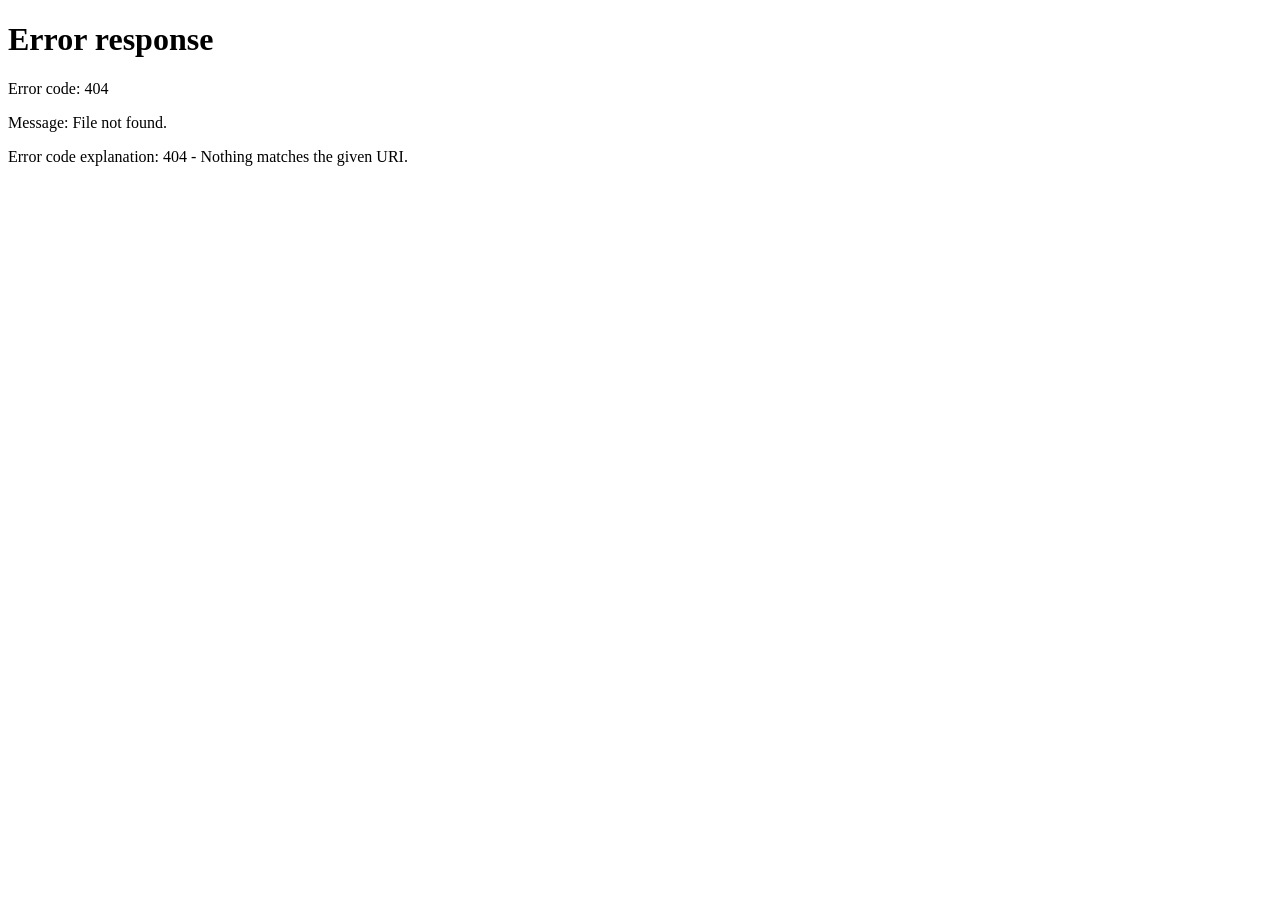
==== commit 98574dbb: "feat: enhance date of birth validation to ensure age is between 1 and 100 years, add print assessmen" ====
--- a/backend/app/templates/index.html
+++ b/backend/app/templates/index.html
@@ -182,6 +182,9 @@
               </div>
             </div>
             <div class="page-actions">
+              <button id="print-assessment-btn" type="button" class="btn-primary-app hidden">
+                Download PDF Report
+              </button>
               <button id="open-assessment-btn" type="button" class="btn-primary-app">
                 New Assessment
               </button>
@@ -856,6 +859,7 @@
                             >Date of Birth <span class="required-indicator">*</span></label
                           >
                           <input type="date" id="date-of-birth" required />
+                          <p class="hint">Age must be between 1 and 100 years</p>
                           <p class="field-error hidden" data-error-for="date-of-birth"></p>
                         </div>
                         <div class="field-wrap">
@@ -1832,6 +1836,7 @@
         const appMain = document.querySelector(".app-main");
         if (!drawer || !backdrop) return;
 
+        setHidden("print-assessment-btn", true);
         appState.isDrawerOpen = true;
         if (appMain) appMain.classList.add("drawer-open");
         positionDrawerInView(drawer, backdrop, appMain);
@@ -2119,6 +2124,37 @@
           years -= 1;
         }
         return years < 0 ? 0 : years;
+      }
+
+      function validateDateOfBirthAge() {
+        const dobField = byId("date-of-birth");
+        const dobValue = dobField?.value;
+        if (!dobValue) return;
+
+        const age = computeAgeFromDob(dobValue);
+        if (age === null) return;
+
+        if (age < 1 || age > 100) {
+          const errorMsg =
+            age < 1
+              ? "Date of birth cannot be today or in the future."
+              : "Subject age must be between 1 and 100 years.";
+          dobField.classList.add("field-invalid");
+          dobField.setCustomValidity(errorMsg);
+          const errorNode = document.querySelector("[data-error-for='date-of-birth']");
+          if (errorNode) {
+            errorNode.textContent = errorMsg;
+            errorNode.classList.remove("hidden");
+          }
+        } else {
+          dobField.classList.remove("field-invalid");
+          dobField.setCustomValidity("");
+          const errorNode = document.querySelector("[data-error-for='date-of-birth']");
+          if (errorNode) {
+            errorNode.textContent = "";
+            errorNode.classList.add("hidden");
+          }
+        }
       }
 
       function isContextAlignedWithLatest(context) {
@@ -3588,6 +3624,7 @@
           setHidden("results-content", false);
           setAssessmentLoadingState(false);
           setHidden("export-bar", false);
+          setHidden("print-assessment-btn", false);
           updateExportControls();
           scrollToAssessmentFindings();
           appState.submissionInFlight = false;
@@ -3936,8 +3973,13 @@
           byId(id)?.addEventListener("change", () => clearFieldError(id));
         });
 
+        // Add custom validation for date of birth age range
+        byId("date-of-birth")?.addEventListener("change", validateDateOfBirthAge);
+        byId("date-of-birth")?.addEventListener("input", validateDateOfBirthAge);
+
         byId("band-view-average")?.addEventListener("click", () => setBandView("average"));
         byId("band-view-electrode")?.addEventListener("click", () => setBandView("electrode"));
+        byId("print-assessment-btn")?.addEventListener("click", handlePdfDownload);
         byId("download-pdf-btn")?.addEventListener("click", handlePdfDownload);
 
         document.addEventListener("keydown", (event) => {
@@ -4133,7 +4175,7 @@
           document.querySelectorAll(".eeg-modal-band-btn").forEach((btn) => {
             btn.classList.toggle("active", btn.getAttribute("data-modal-band") === band);
           });
-          const classifications = classificationsBtn();
+          const classifications = null;
           if (classifications) {
             const hasSegments = BANDS.includes("segments");
             classifications.disabled = !hasSegments;
@@ -4978,9 +5020,9 @@
           byId("eeg-zoom-out-btn")?.addEventListener("click", () => zoomByFactor(1 / 1.2));
           byId("eeg-zoom-reset-btn")?.addEventListener("click", resetZoom);
           byId("eeg-zoom-fit-btn")?.addEventListener("click", resetZoom);
-          classificationsBtn()?.addEventListener("click", () => {
-            if (BANDS.includes("segments")) switchBand("segments");
-          });
+          // classificationsBtn()?.addEventListener("click", () => {
+          //   if (BANDS.includes("segments")) switchBand("segments");
+          // });
           document.querySelectorAll(".eeg-modal-band-btn").forEach((btn) => {
             btn.addEventListener("click", () => {
               const band = btn.getAttribute("data-modal-band");
